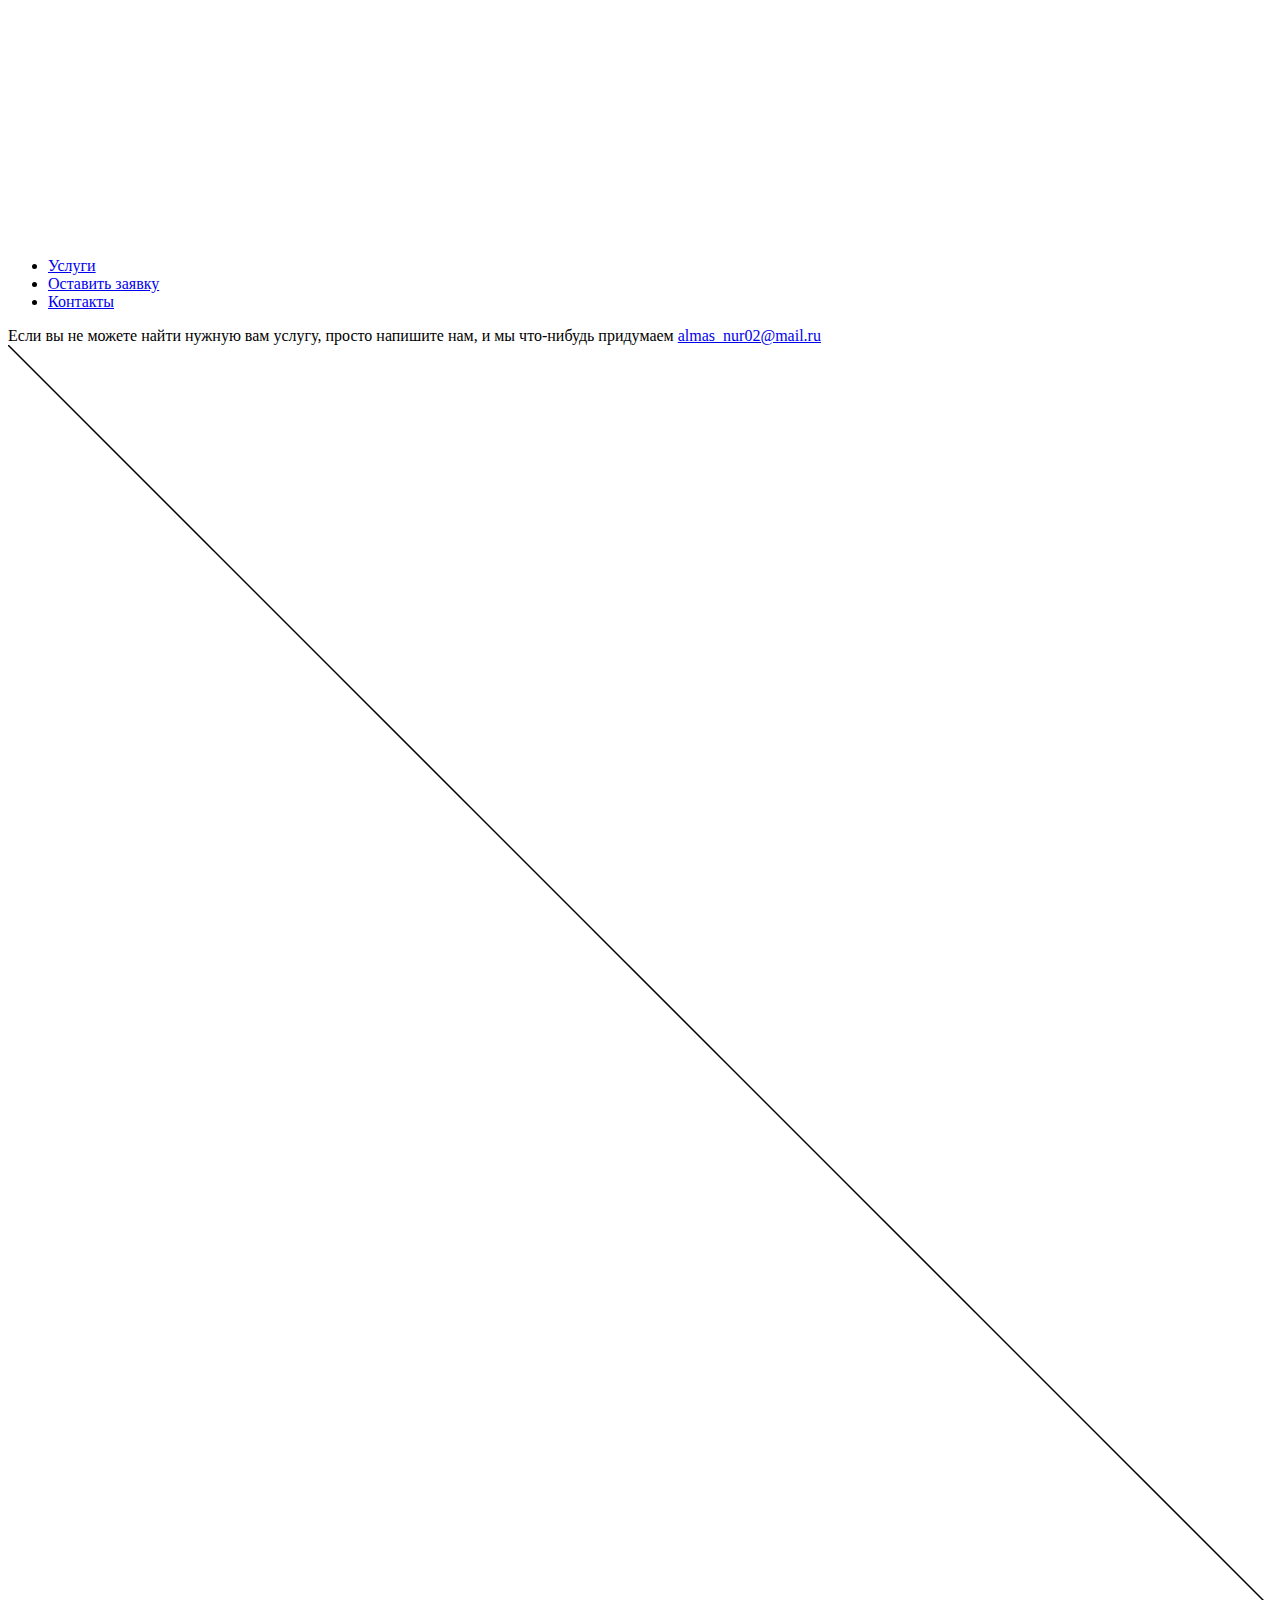
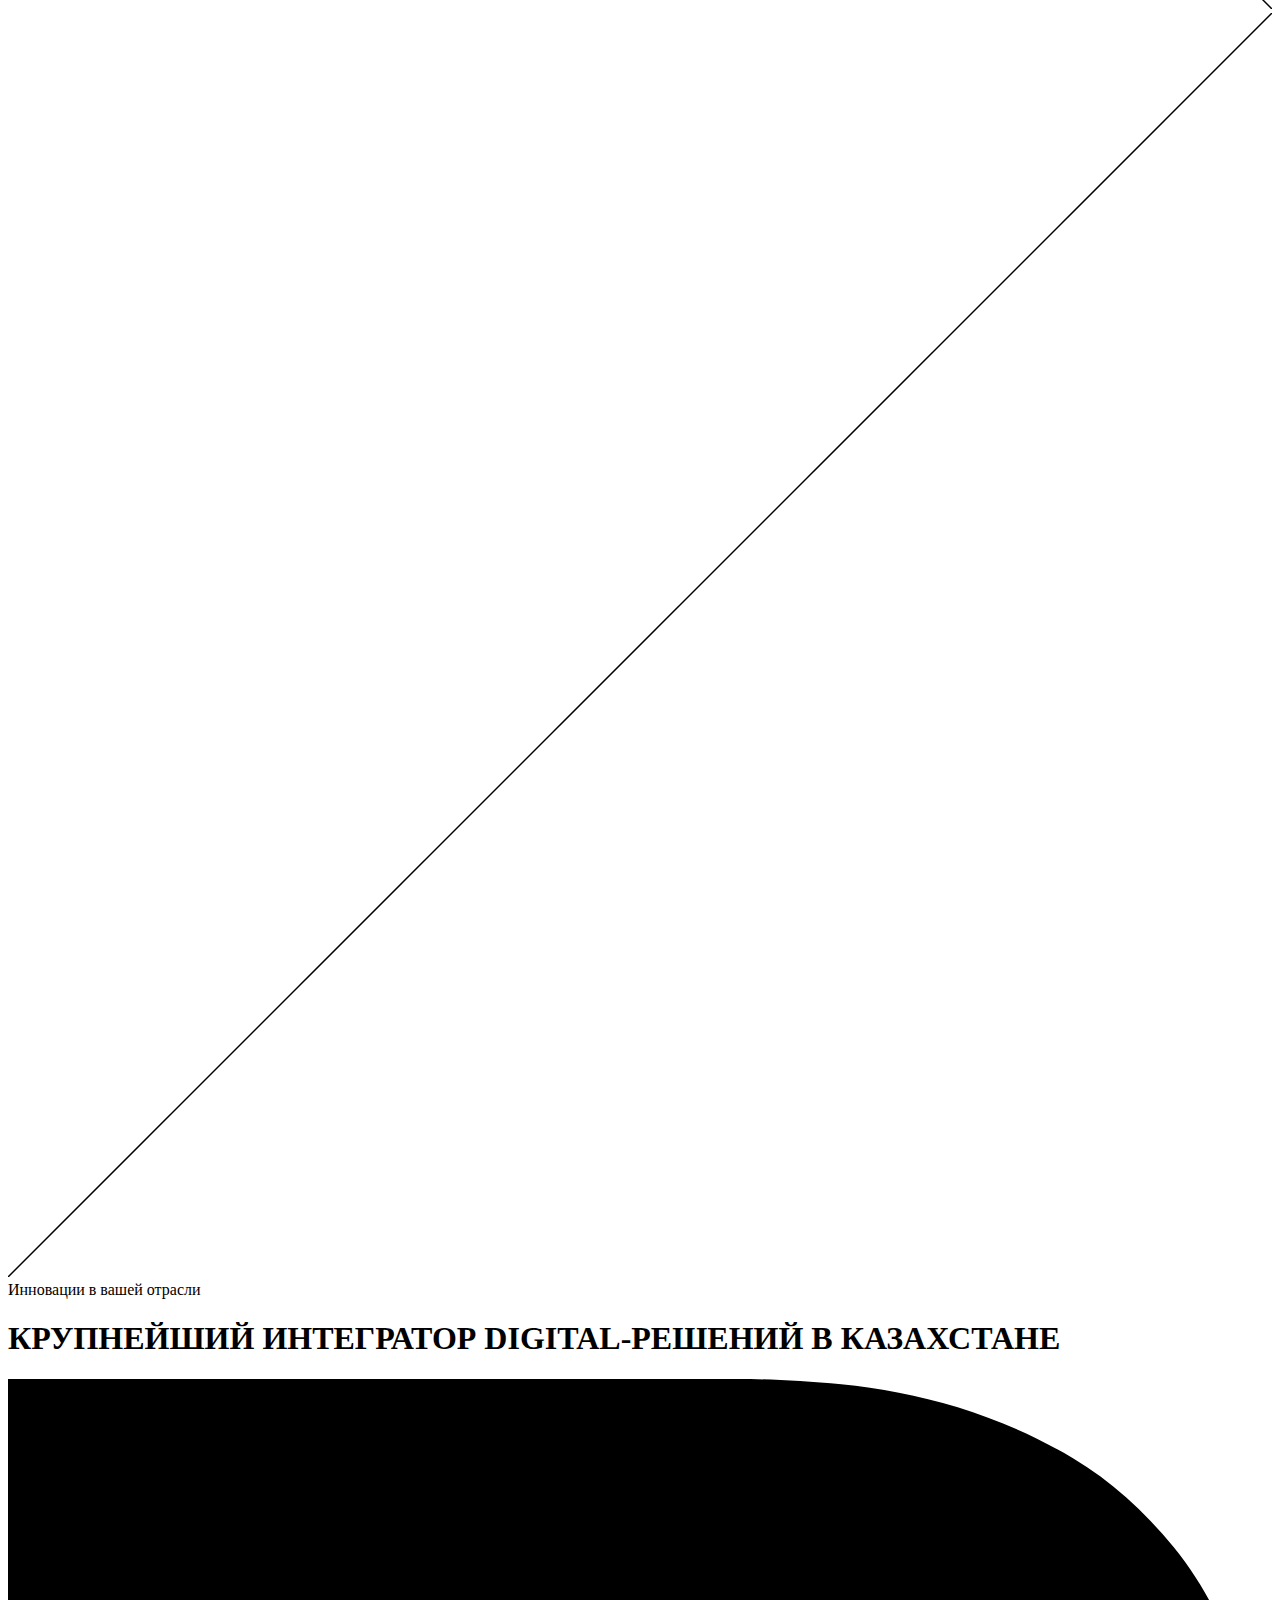
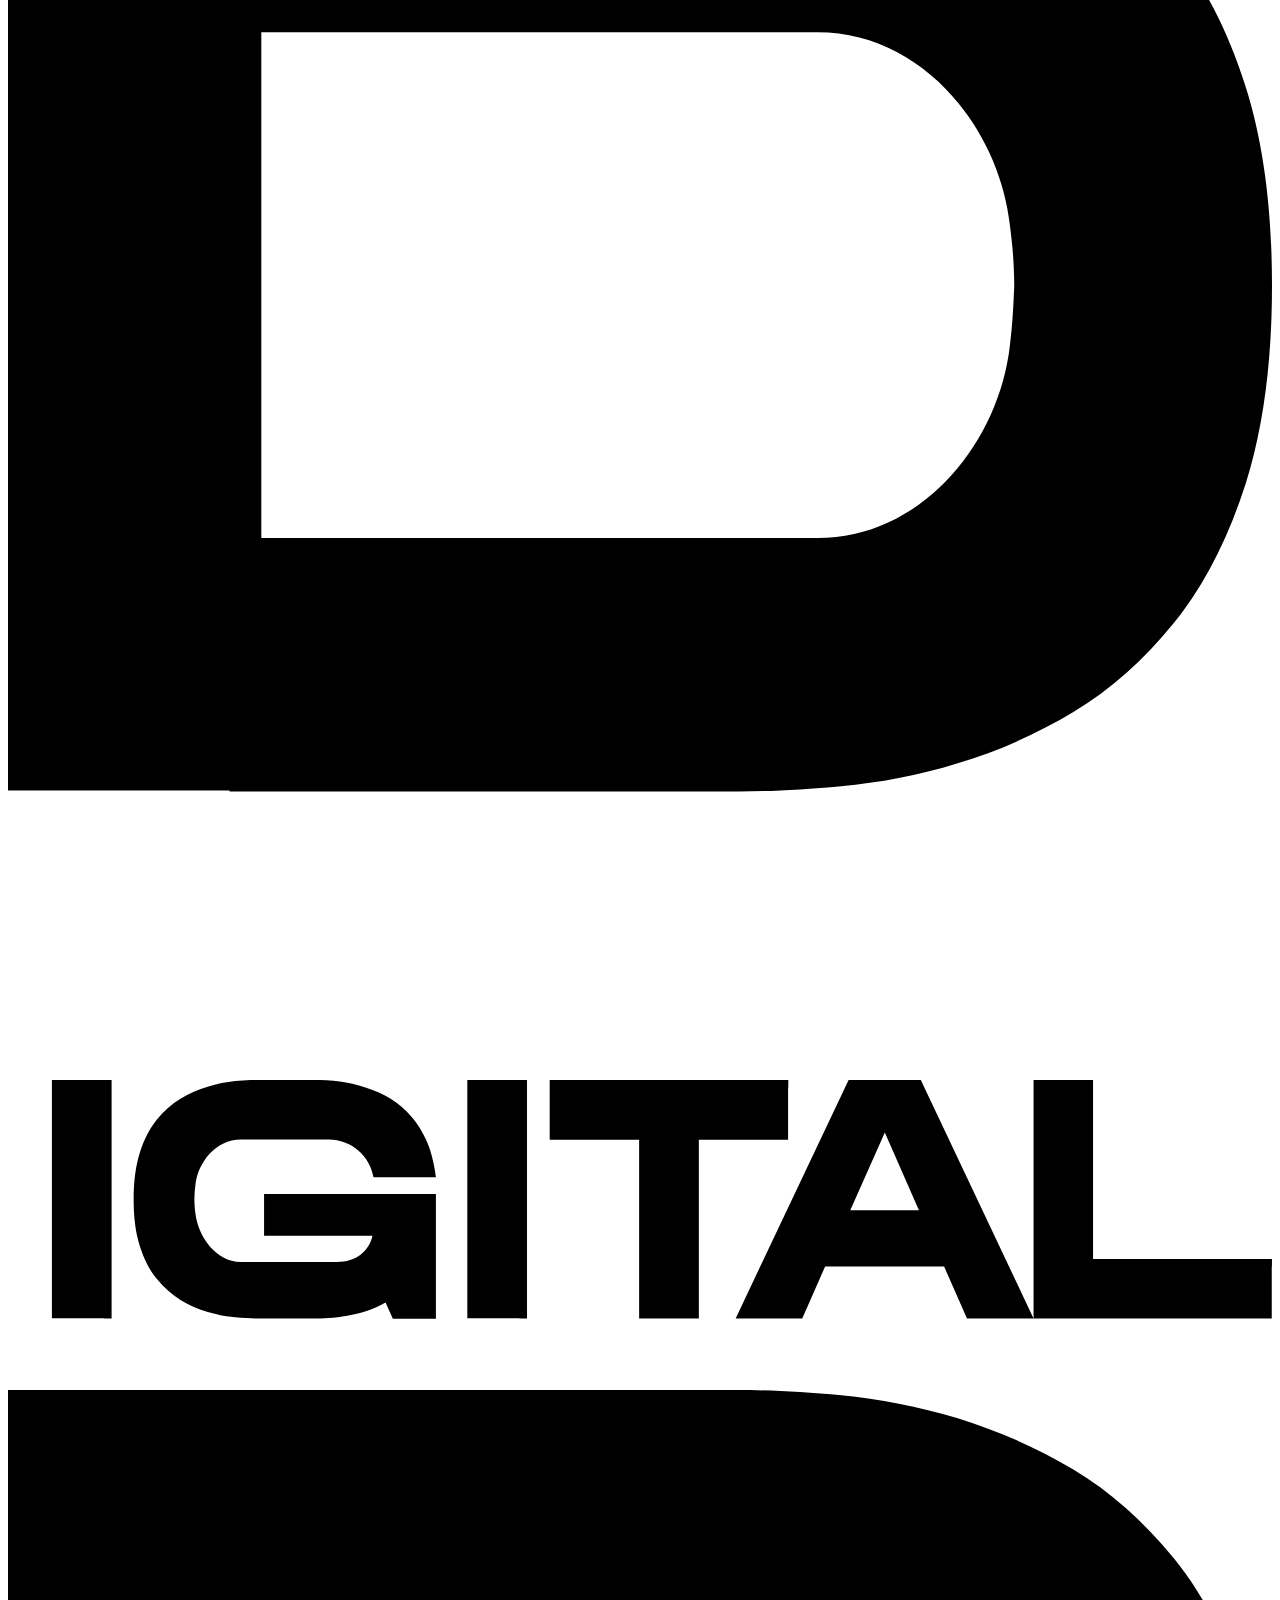
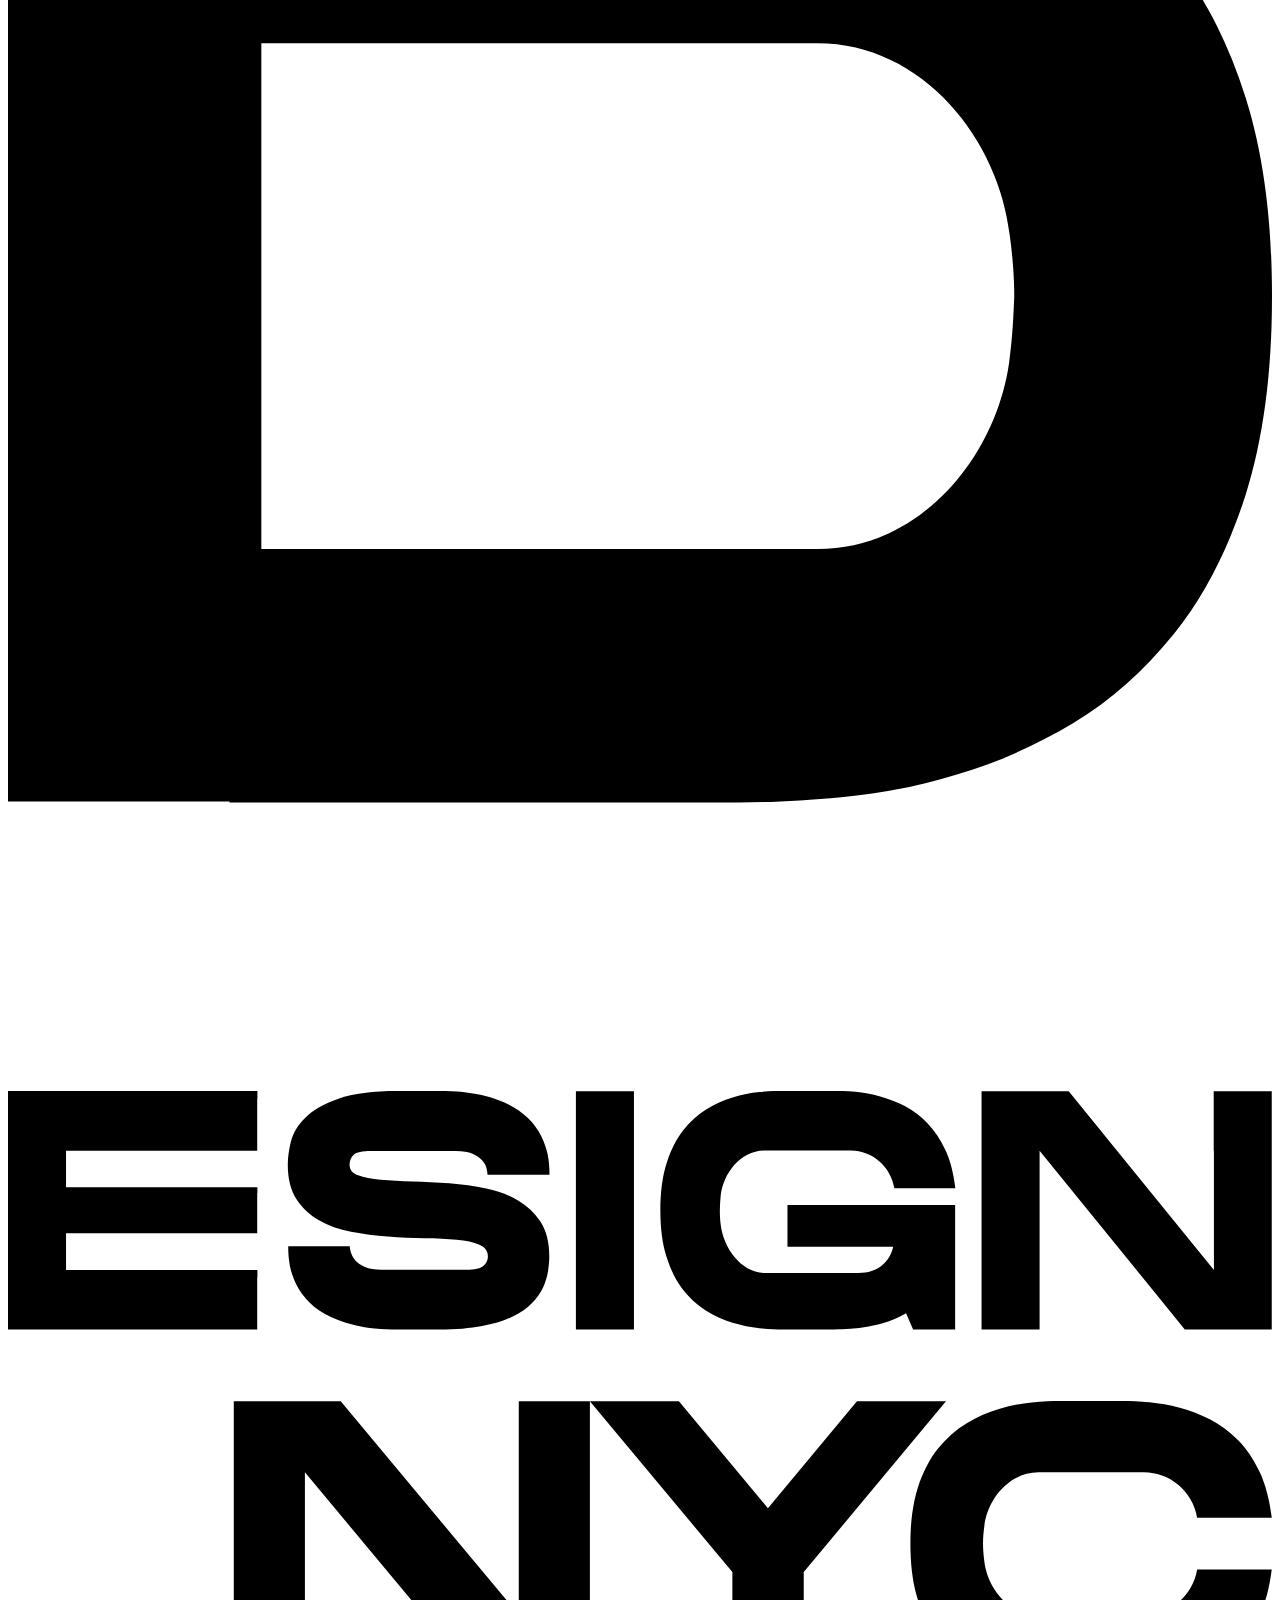
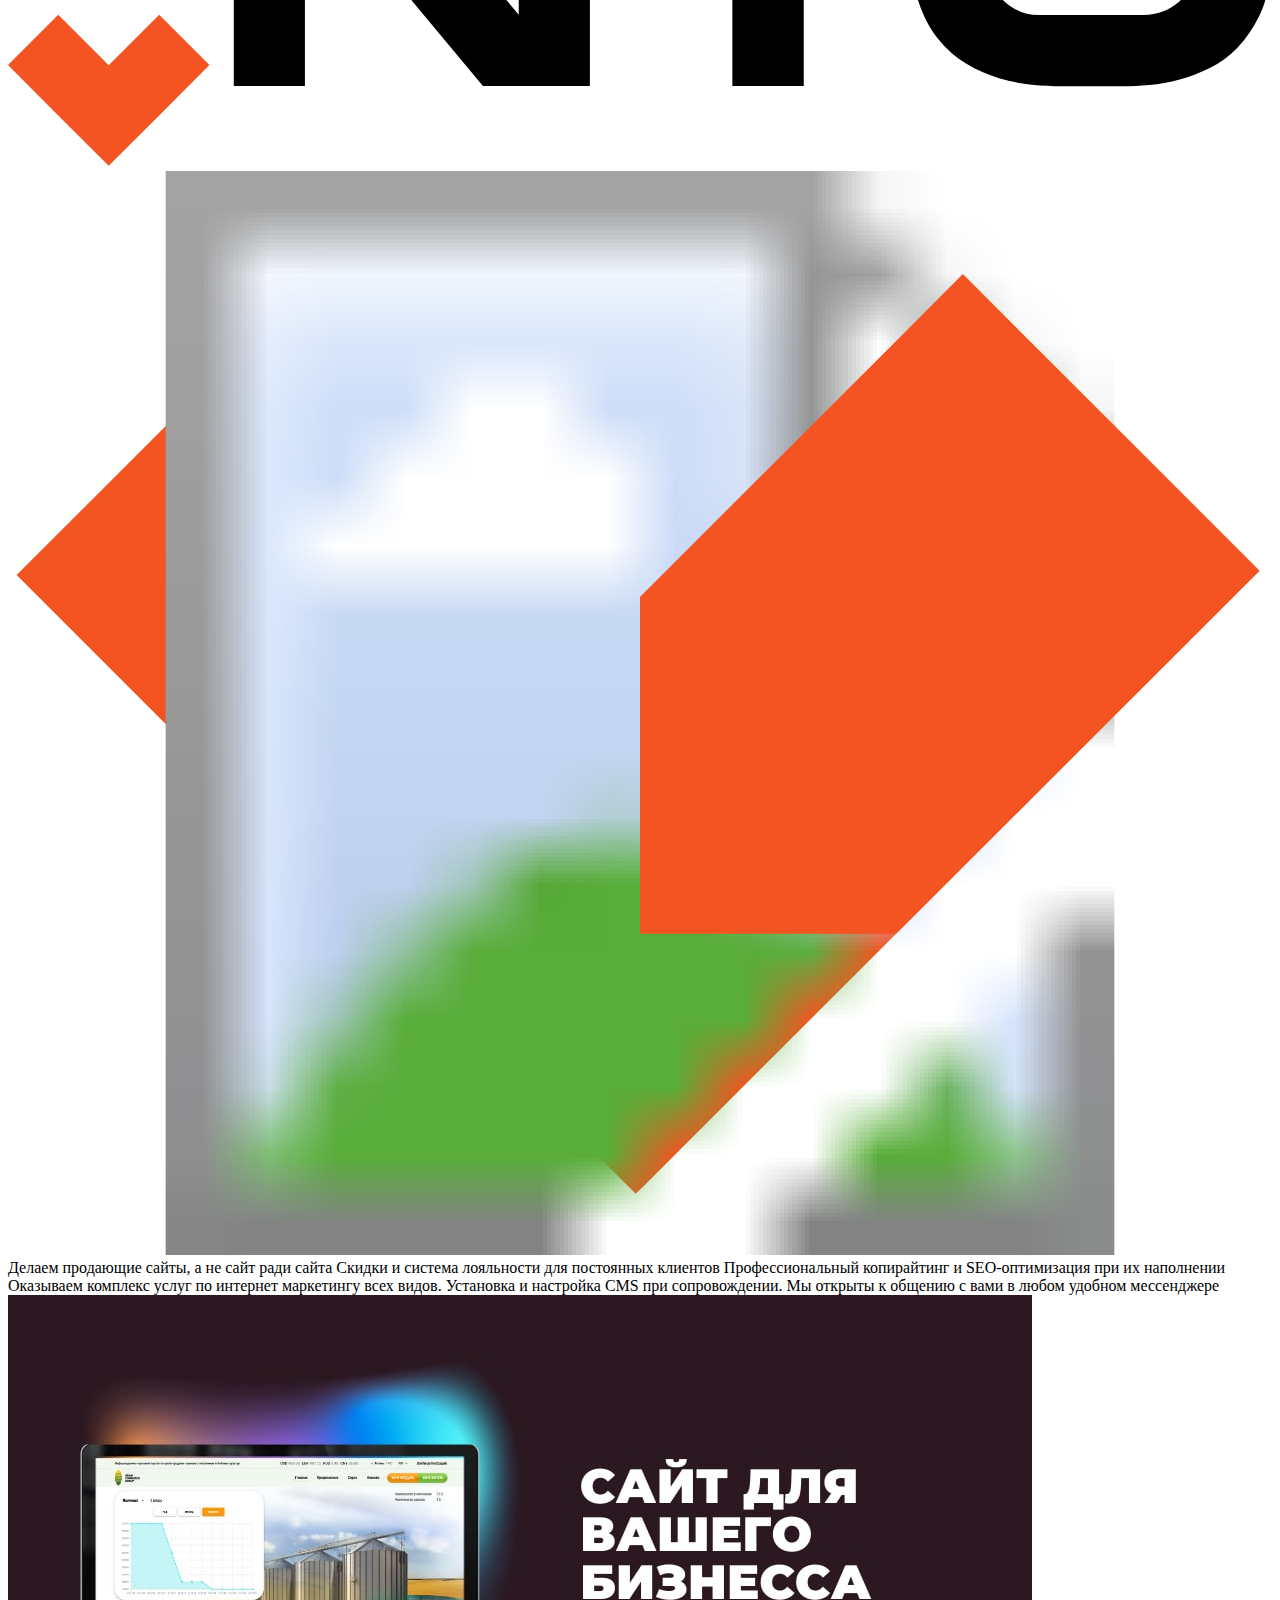
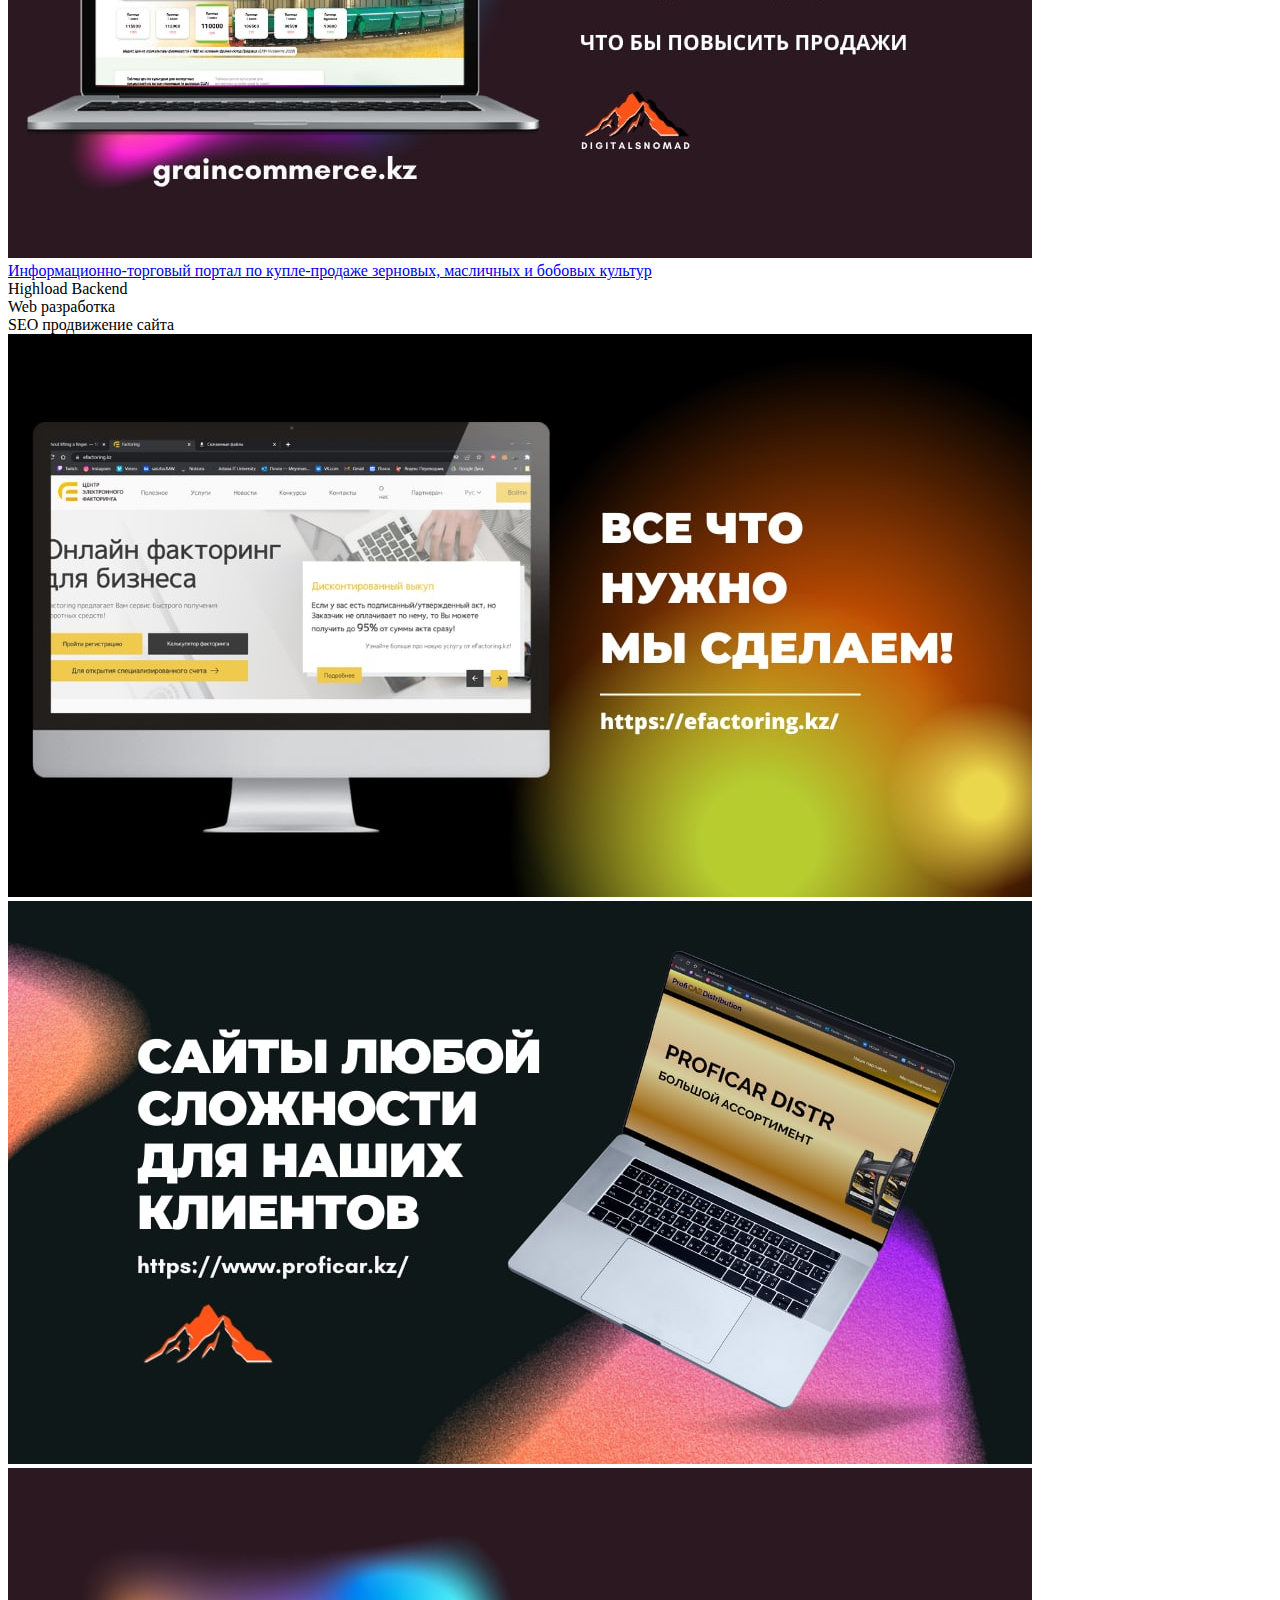
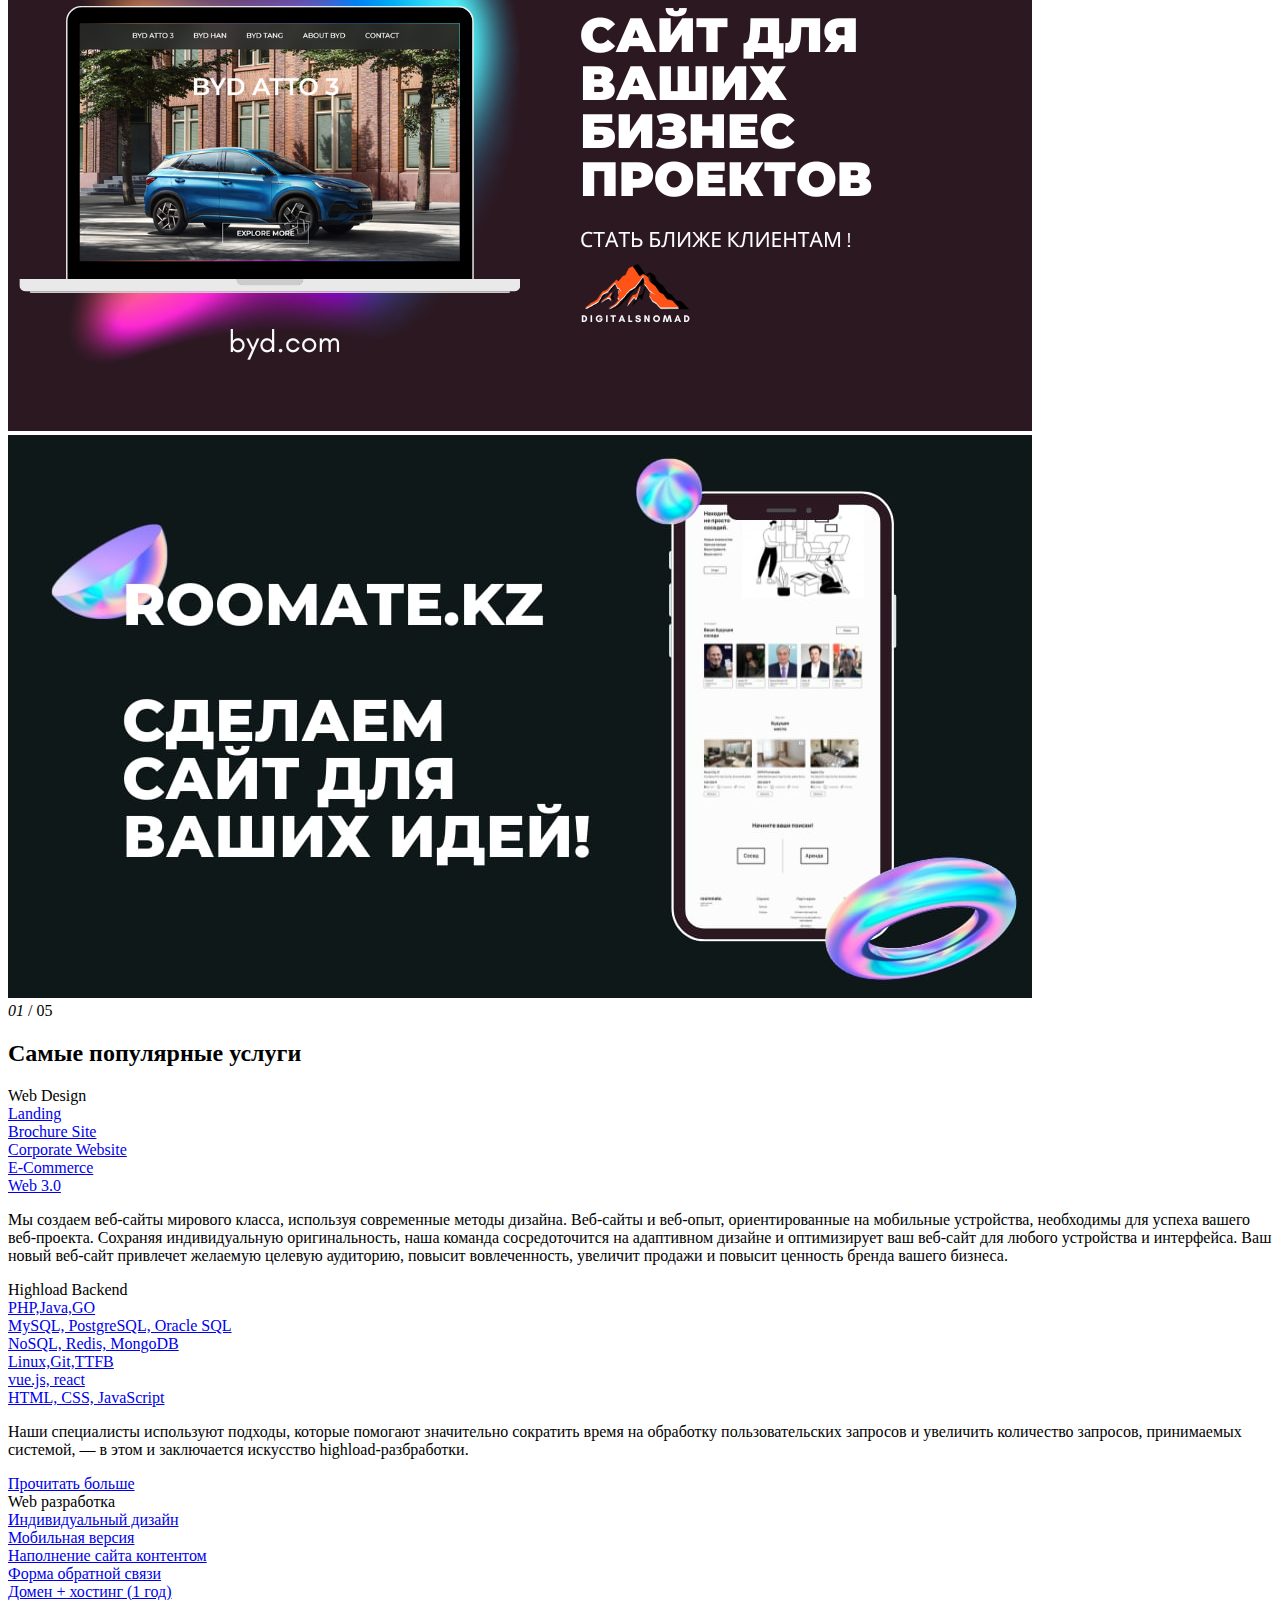
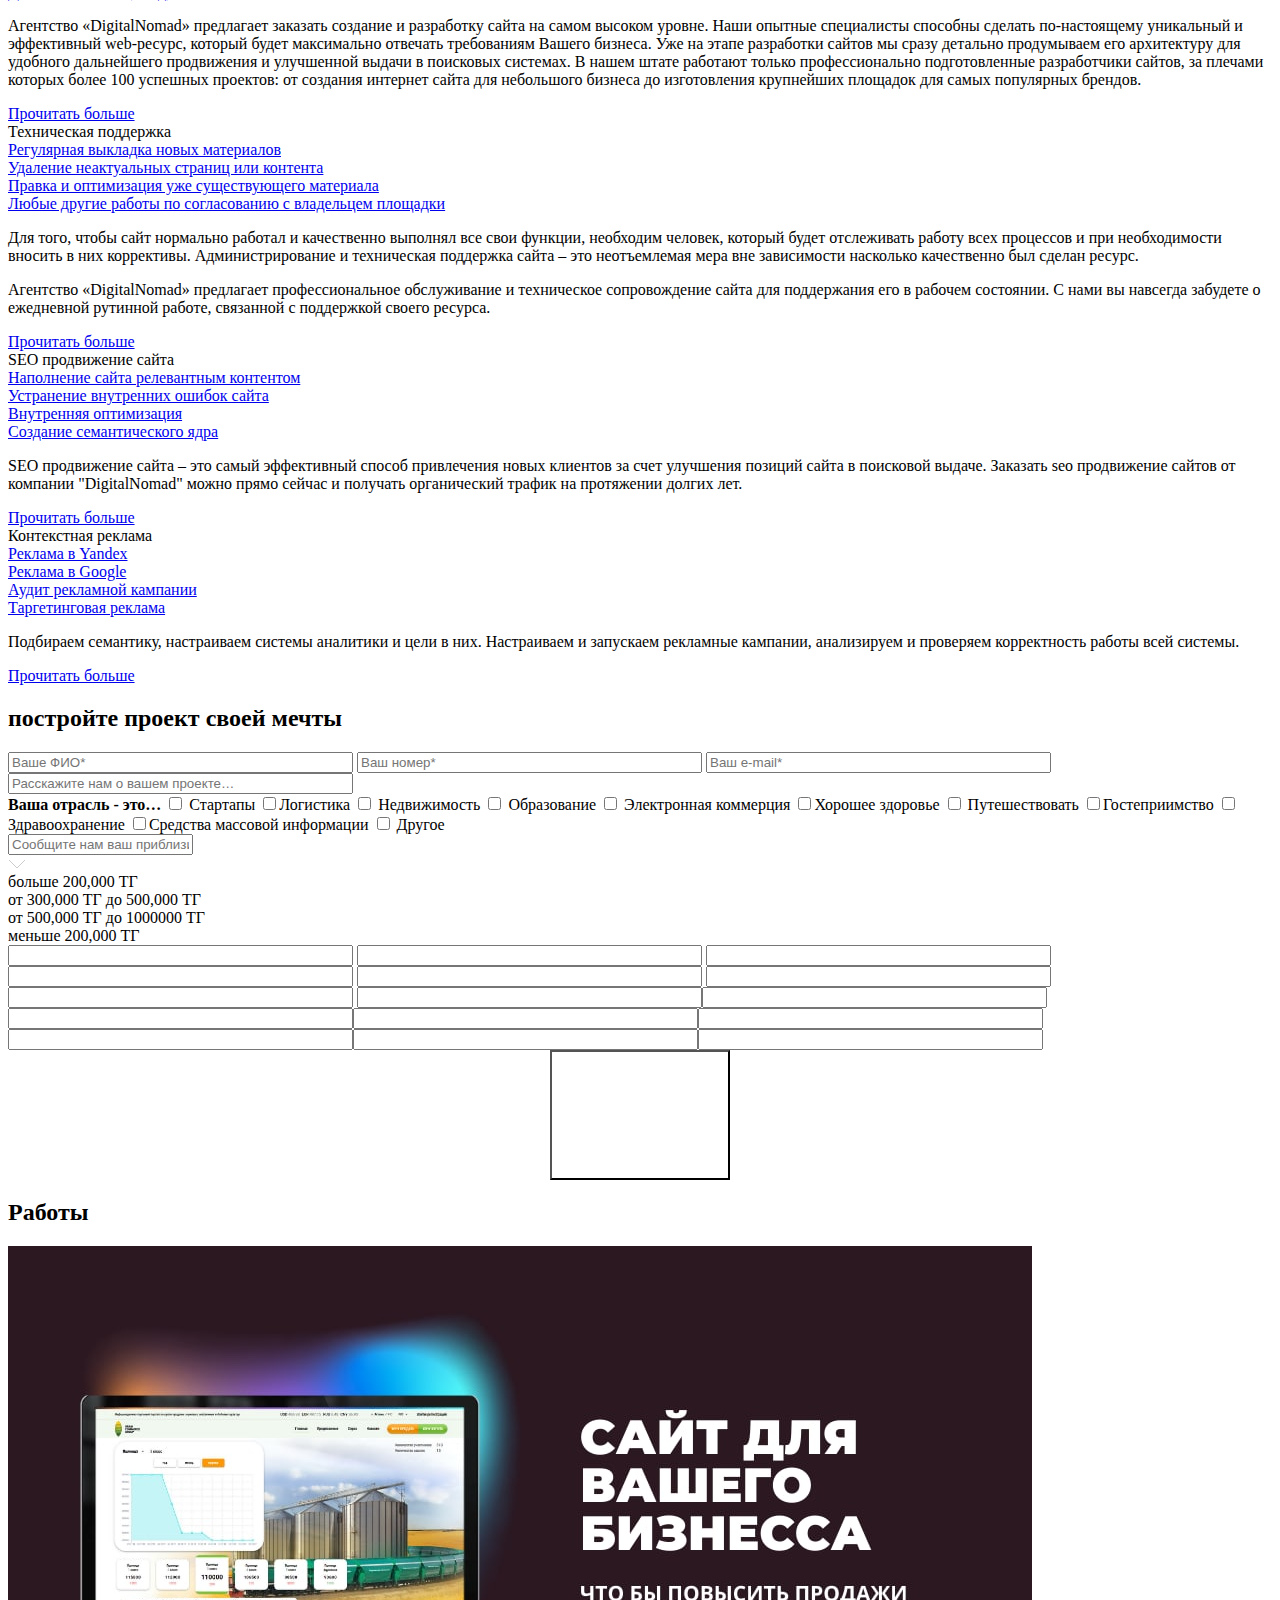
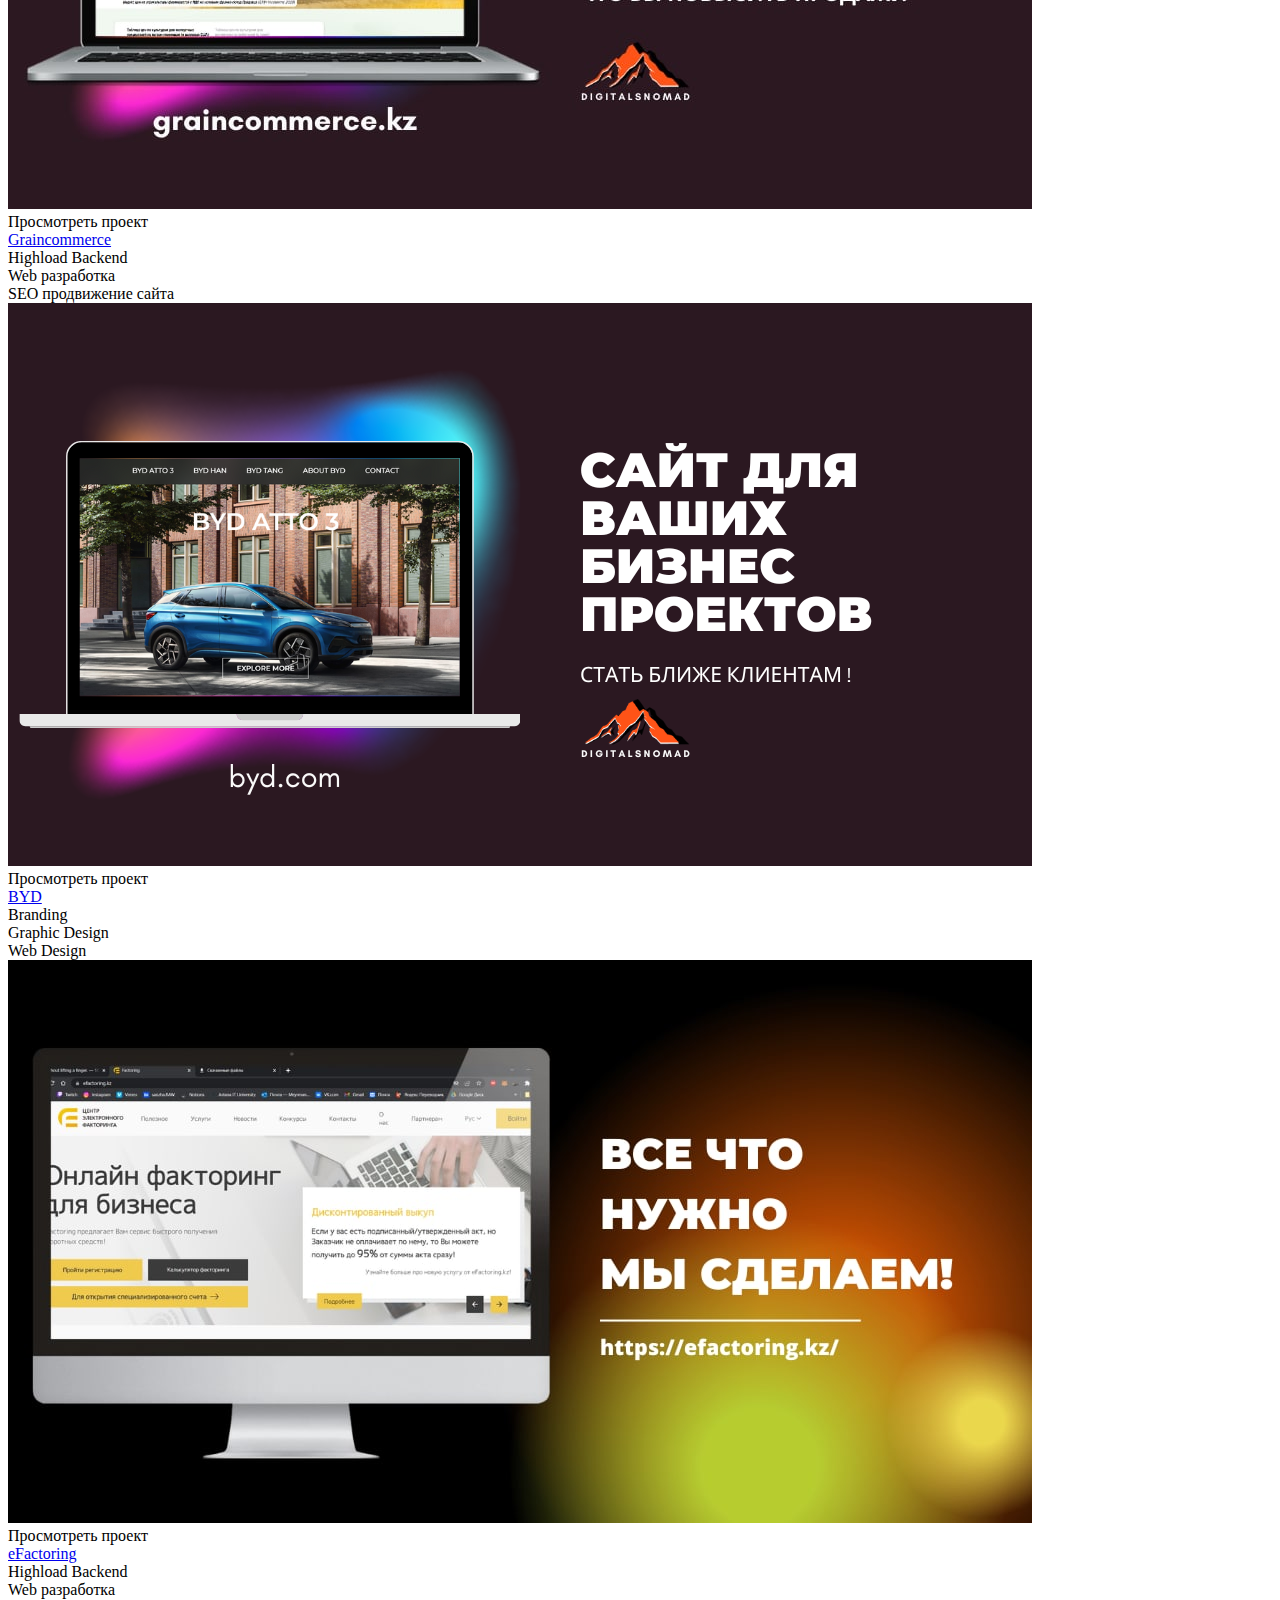
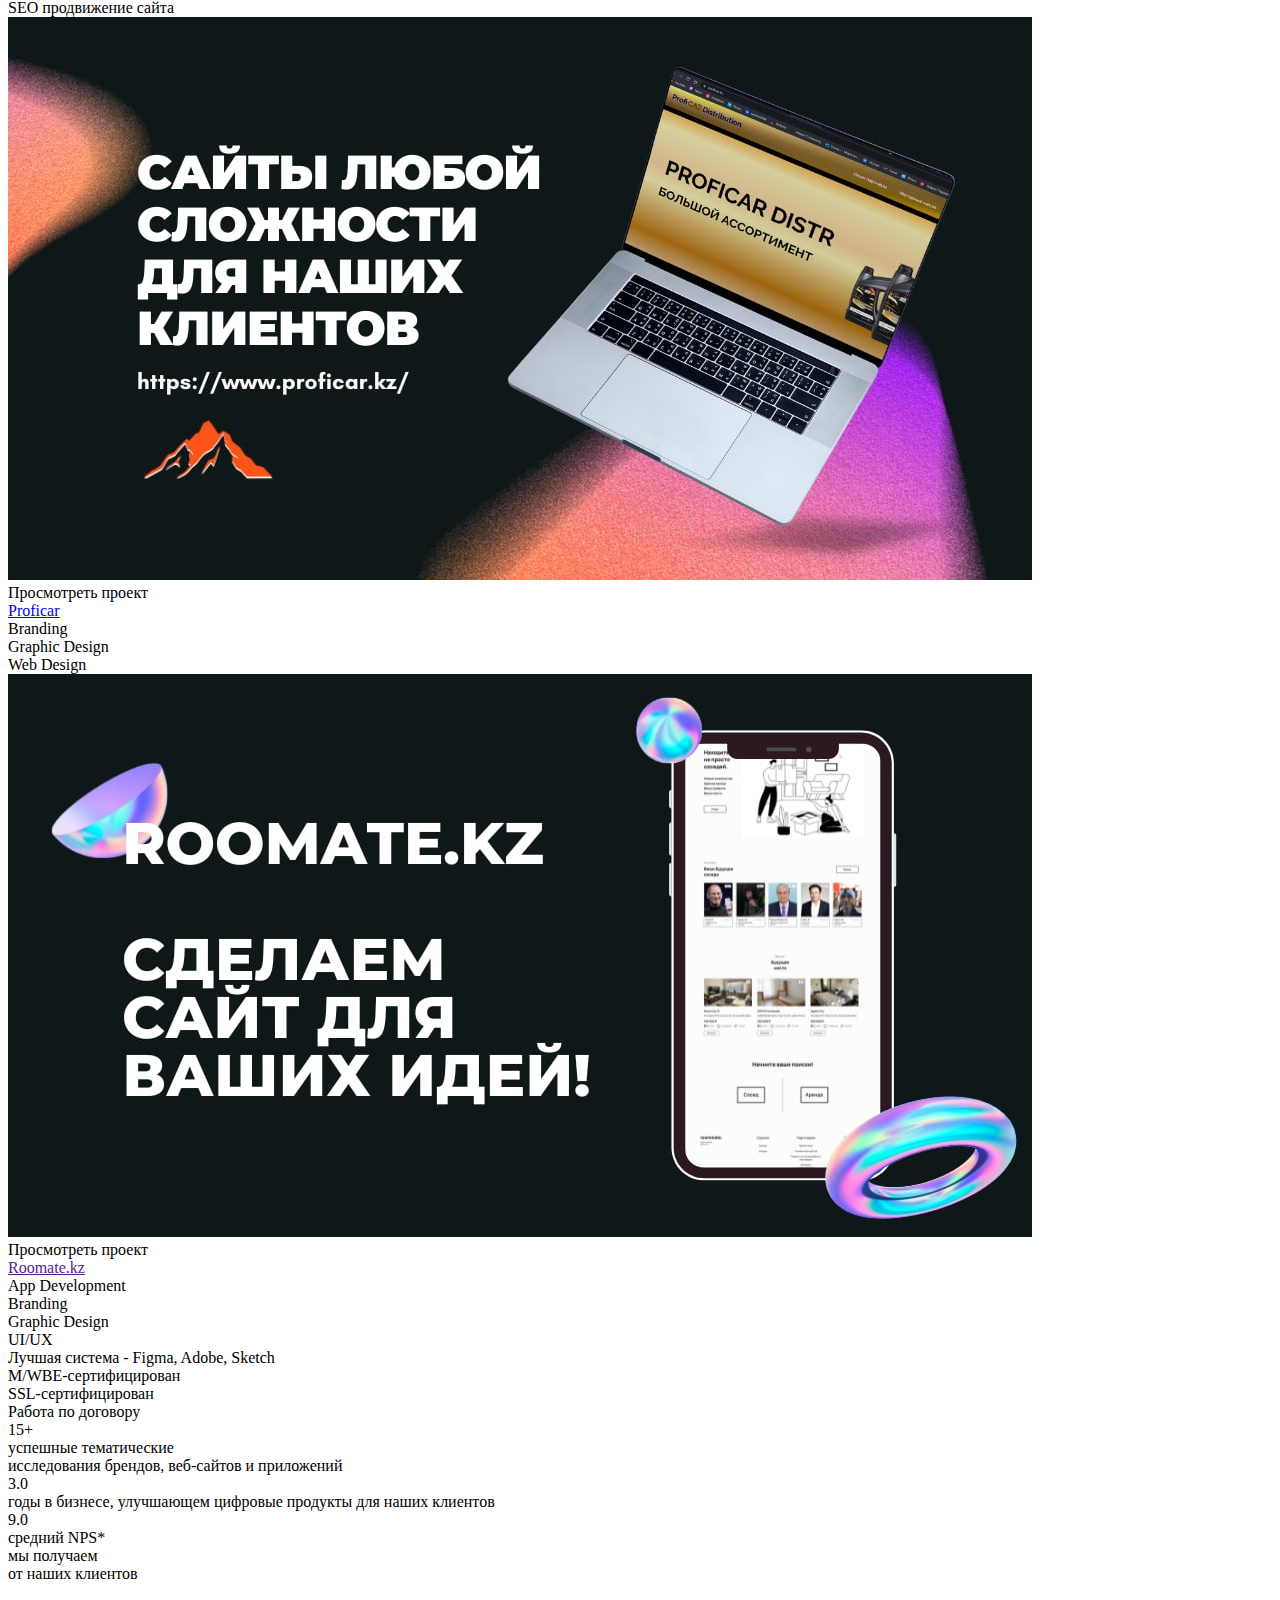
==== index.html @ 4a6132c4 "fix adaptive" ====
<!DOCTYPE html>
<html xmlns="http://www.w3.org/1999/xhtml" xml:lang="en" lang="en">
<head>
<!--  <meta name='robots' content='index, follow, max-image-preview:large, max-snippet:-1, max-video-preview:-1' />-->

  <!-- This site is optimized with the Yoast SEO plugin v19.9 - https://yoast.com/wordpress/plugins/seo/ -->
  <title>NOMAD | Digital агенство</title>
  <meta property="og:locale" content="en_RU" />
  <meta property="og:type" content="website" />
  <meta property="og:url" content="https://digitalsnomad.kz/" />
  <meta property="og:site_name" content="DIGITAL NOMAD®" />
  <meta property="og:image:width" content="2400" />
  <meta property="og:image:height" content="1260" />
  <meta property="og:image:type" content="image/jpeg" />
  <!-- / Yoast SEO plugin. -->


  <link rel='dns-prefetch' href='//s.w.org' />
  <meta http-equiv="Content-Type" content="text/html; charset=UTF-8" />
  <meta name="viewport" content="width=device-width,initial-scale=1.0" />
  <script src="https://dd.nyc/wp-content/themes/dd.nyc/static/js/jquery.min.js"></script>
<!--  <script src="slick.js"></script>-->
  <script src="https://dd.nyc/wp-content/themes/dd.nyc/static/js/slick.min.js"></script>
  <link href="https://dd.nyc/wp-content/themes/dd.nyc/static/css/main.css?v=20221115-1651" rel="stylesheet" type="text/css" />
  <link content="fav" rel="shortcut icon" />
  <link rel="icon" href="logo3.png"/>
  <style>
    .button-container-div {
      text-align: center;
    }
    button {
      display:flex;
      justify-content: center;
      align-items:center;
      width: 180px;
      height: 130px;
      background:url("https://dd.nyc/wp-content/themes/dd.nyc/images/heart.svg") no-repeat center center;
      color:#FFF;
      margin:0 auto;
      position:relative;
      z-index:5;
      animation: beat 2s infinite;
      cursor:pointer;
    }
  </style>
<!--  <script >-->
<!--    (function (d, u, h, s) {-->
<!--      h = d.getElementsByTagName('head')[0];-->
<!--      s = d.createElement('script');-->
<!--      s.async = 1;-->
<!--      s.src = u + new Date().getTime();-->
<!--      h.appendChild(s);-->
<!--    })(document, 'https://grow.clearbitjs.com/api/pixel.js?v=');-->
<!--  </script>-->
<!--  &lt;!&ndash; Google tag (gtag.js) &ndash;&gt;-->
<!--  <script async src="https://www.googletagmanager.com/gtag/js?id=G-K9VRBCFE61"></script>-->
<!--  <script>-->
<!--    window.dataLayer = window.dataLayer || [];-->
<!--    function gtag(){dataLayer.push(arguments);}-->
<!--    gtag('js', new Date());-->
<!--    gtag('config', 'G-K9VRBCFE61');-->
<!--  </script>-->
</head>
<body class="page-template page-template-page-about-php page page-id-6 document loading1 body_hide">

<svg xmlns="http://www.w3.org/2000/svg" width="0" height="0">
  <symbol id="i-chevron" viewBox="0 0 18 10">
    <path d="M1 1L9 9L17 1" stroke="currentColor" fill="none" />
  </symbol>
  <symbol id="i-heart2" viewBox="0 0 177 131">
    <path fill-rule="evenodd" clip-rule="evenodd" d="M88.374 46.1963L42.7566 0.578893L0.642578 42.6929L88.3777 130.428L130.492 88.314L130.488 88.3103L176.684 42.114L134.57 0L88.374 46.1963Z" fill="currentColor" />
  </symbol>
  <symbol id="i-heart" viewBox="0 0 428 317">
    <path fill-rule="evenodd" clip-rule="evenodd" d="M213.037 112.292L102.149 1.28808L0.0263672 103.517L212.776 316.488L214.104 315.159L215.873 313.451L427.115 102.009L325.211 0L213.037 112.292Z" fill="currentColor"/>
    <path d="M215.497 294.602L207.394 286.5L209.932 283.962C210.007 283.887 210.148 283.75 210.354 283.551C210.564 283.349 210.776 283.167 210.99 283.005C211.703 282.45 212.462 282.144 213.269 282.088C214.079 282.028 214.884 282.176 215.683 282.533C216.478 282.885 217.219 283.405 217.905 284.091C218.595 284.781 219.119 285.526 219.475 286.325C219.828 287.12 219.974 287.923 219.914 288.733C219.854 289.536 219.546 290.294 218.991 291.007C218.83 291.22 218.648 291.432 218.445 291.642C218.247 291.849 218.11 291.989 218.035 292.064L215.497 294.602ZM215.581 292.278L216.915 290.945C217.042 290.817 217.191 290.661 217.359 290.478C217.528 290.294 217.669 290.123 217.781 289.966C218.115 289.474 218.271 288.962 218.248 288.43C218.226 287.889 218.07 287.355 217.781 286.826C217.493 286.297 217.117 285.802 216.656 285.34C216.18 284.864 215.677 284.485 215.148 284.204C214.615 283.919 214.083 283.769 213.55 283.754C213.017 283.731 212.511 283.885 212.031 284.215C211.87 284.324 211.697 284.466 211.513 284.643C211.329 284.811 211.176 284.958 211.052 285.082L209.718 286.415L215.581 292.278ZM225.681 284.756C225.073 285.364 224.409 285.754 223.689 285.926C222.969 286.099 222.246 286.067 221.522 285.831C220.799 285.587 220.121 285.15 219.491 284.52C218.857 283.886 218.424 283.205 218.191 282.477C217.955 281.746 217.927 281.024 218.107 280.311C218.283 279.594 218.67 278.938 219.266 278.341C219.874 277.734 220.538 277.344 221.258 277.171C221.978 276.999 222.7 277.03 223.424 277.267C224.148 277.503 224.824 277.934 225.45 278.561C226.084 279.195 226.519 279.878 226.755 280.609C226.992 281.333 227.024 282.055 226.851 282.775C226.675 283.492 226.285 284.152 225.681 284.756ZM224.572 283.648C225.154 283.066 225.392 282.438 225.287 281.763C225.182 281.08 224.82 280.429 224.201 279.81C223.567 279.176 222.914 278.816 222.243 278.73C221.571 278.636 220.949 278.876 220.375 279.45C219.981 279.844 219.746 280.258 219.671 280.693C219.592 281.125 219.649 281.56 219.84 281.999C220.028 282.434 220.328 282.858 220.74 283.271C221.378 283.908 222.035 284.272 222.71 284.362C223.385 284.452 224.006 284.214 224.572 283.648ZM233.602 276.497L230.614 273.509C230.378 273.273 230.115 273.052 229.826 272.845C229.537 272.632 229.23 272.474 228.903 272.373C228.581 272.268 228.253 272.251 227.919 272.322C227.589 272.39 227.262 272.585 226.94 272.907C226.73 273.117 226.566 273.352 226.45 273.611C226.33 273.866 226.276 274.141 226.287 274.438C226.302 274.73 226.394 275.044 226.563 275.378C226.735 275.708 227.002 276.053 227.362 276.413L226.355 276.869C225.803 276.317 225.42 275.728 225.207 275.102C224.989 274.472 224.955 273.845 225.105 273.222C225.255 272.6 225.604 272.015 226.152 271.467C226.572 271.047 226.992 270.762 227.412 270.612C227.832 270.462 228.241 270.409 228.639 270.454C229.037 270.492 229.412 270.593 229.764 270.758C230.117 270.923 230.434 271.112 230.715 271.326C230.997 271.54 231.231 271.741 231.419 271.928L234.795 275.304L233.602 276.497ZM229.331 280.768L223.254 274.691L224.306 273.639L226.062 275.394L226.203 275.254L230.524 279.575L229.331 280.768ZM230.127 269.169L229.677 268.572C229.849 268.422 229.945 268.267 229.964 268.105C229.982 267.944 229.943 267.785 229.845 267.627C229.748 267.47 229.609 267.32 229.429 267.177L228.782 267.824L227.426 266.468L228.669 265.225L230.138 266.693C230.581 267.136 230.808 267.577 230.819 268.015C230.834 268.451 230.603 268.835 230.127 269.169ZM241.467 268.632C241.159 269.09 240.816 269.497 240.437 269.853C240.058 270.21 239.659 270.467 239.238 270.624C238.818 270.782 238.394 270.793 237.967 270.658C237.584 270.538 237.258 270.354 236.988 270.107C236.718 269.852 236.418 269.559 236.087 269.229L230.714 263.855L231.895 262.674L237.213 267.991C237.457 268.235 237.67 268.445 237.854 268.621C238.042 268.794 238.233 268.906 238.428 268.959C238.796 269.056 239.143 268.976 239.469 268.717C239.795 268.451 240.129 268.09 240.471 267.637L241.467 268.632ZM232.182 267.653L231.237 266.708L235.39 262.556L236.335 263.501L232.182 267.653ZM247.235 263.202C246.653 263.783 246.025 264.13 245.35 264.243C244.671 264.352 243.988 264.266 243.302 263.984C242.615 263.703 241.968 263.258 241.36 262.651C240.753 262.043 240.306 261.398 240.021 260.715C239.74 260.029 239.655 259.351 239.768 258.684C239.88 258.009 240.224 257.384 240.798 256.81C241.368 256.24 242 255.889 242.694 255.758C243.388 255.619 244.089 255.679 244.798 255.938C245.503 256.193 246.162 256.626 246.773 257.238C247.381 257.845 247.816 258.506 248.079 259.218C248.341 259.924 248.407 260.623 248.276 261.317C248.148 262.007 247.801 262.636 247.235 263.202ZM246.908 268.593L238.13 259.815L239.177 258.768L243.549 263.14L243.684 263.005L248.09 267.411L246.908 268.593ZM246.008 262.302C246.383 261.927 246.597 261.522 246.649 261.086C246.706 260.647 246.633 260.207 246.43 259.764C246.227 259.314 245.925 258.888 245.524 258.487C245.126 258.089 244.704 257.791 244.258 257.592C243.815 257.39 243.373 257.318 242.93 257.378C242.487 257.438 242.071 257.663 241.681 258.054C241.313 258.421 241.1 258.815 241.04 259.235C240.983 259.652 241.058 260.079 241.265 260.518C241.475 260.953 241.79 261.381 242.21 261.801C242.63 262.221 243.058 262.536 243.493 262.746C243.928 262.956 244.359 263.031 244.787 262.971C245.215 262.911 245.622 262.688 246.008 262.302ZM250.666 259.433L244.589 253.356L245.635 252.31L247.11 253.784L246.772 253.739C246.652 253.469 246.571 253.193 246.53 252.912C246.485 252.627 246.489 252.353 246.541 252.09C246.583 251.824 246.667 251.567 246.795 251.319C246.922 251.064 247.08 250.832 247.267 250.622C247.451 250.408 247.652 250.226 247.869 250.076L248.972 251.179C248.721 251.325 248.485 251.531 248.263 251.798C248.046 252.06 247.901 252.358 247.83 252.692C247.762 253.007 247.761 253.309 247.824 253.598C247.892 253.883 248.01 254.159 248.179 254.425C248.344 254.688 248.546 254.939 248.787 255.179L251.853 258.246L250.666 259.433ZM257.378 253.059C256.774 253.663 256.112 254.062 255.392 254.257C254.672 254.445 253.948 254.43 253.22 254.212C252.492 253.987 251.815 253.561 251.189 252.935C250.525 252.271 250.073 251.571 249.833 250.836C249.596 250.097 249.568 249.371 249.748 248.658C249.928 247.946 250.315 247.293 250.907 246.7C251.526 246.081 252.198 245.699 252.922 245.552C253.642 245.402 254.373 245.485 255.116 245.8C255.863 246.111 256.577 246.653 257.26 247.426L256.084 248.602L255.656 248.175C254.944 247.477 254.287 247.09 253.687 247.015C253.09 246.937 252.526 247.164 251.993 247.696C251.404 248.285 251.147 248.914 251.222 249.581C251.297 250.249 251.686 250.934 252.387 251.635C253.055 252.303 253.721 252.672 254.385 252.743C255.045 252.811 255.654 252.565 256.213 252.006C256.581 251.639 256.815 251.239 256.917 250.808C257.018 250.369 256.988 249.919 256.827 249.457L258.346 248.67C258.654 249.45 258.717 250.23 258.537 251.01C258.353 251.787 257.967 252.47 257.378 253.059ZM252.336 252.35L251.419 251.432L255.758 247.094L256.675 248.011L252.336 252.35ZM263.322 247.103C262.583 247.842 261.818 248.281 261.026 248.42C260.235 248.559 259.49 248.384 258.792 247.897L259.811 246.507C260.201 246.747 260.623 246.824 261.077 246.738C261.531 246.644 261.96 246.394 262.365 245.989C262.733 245.622 262.945 245.26 263.001 244.903C263.061 244.543 262.96 244.232 262.697 243.969C262.544 243.815 262.382 243.729 262.214 243.71C262.045 243.684 261.801 243.744 261.482 243.89C261.163 244.037 260.702 244.284 260.098 244.633C259.441 245.02 258.882 245.29 258.421 245.443C257.96 245.59 257.56 245.625 257.223 245.55C256.885 245.468 256.568 245.278 256.272 244.982C255.904 244.614 255.681 244.196 255.602 243.727C255.523 243.258 255.585 242.773 255.788 242.27C255.994 241.764 256.335 241.272 256.812 240.796C257.277 240.331 257.765 239.989 258.275 239.772C258.785 239.554 259.288 239.468 259.783 239.513C260.274 239.554 260.722 239.732 261.128 240.047L260.143 241.471C259.809 241.22 259.441 241.126 259.04 241.19C258.639 241.253 258.245 241.463 257.858 241.82C257.487 242.161 257.258 242.51 257.172 242.866C257.082 243.219 257.153 243.512 257.386 243.744C257.521 243.879 257.676 243.952 257.853 243.964C258.033 243.971 258.288 243.896 258.618 243.739C258.948 243.581 259.411 243.324 260.008 242.968C260.649 242.589 261.201 242.33 261.662 242.191C262.12 242.049 262.523 242.024 262.872 242.118C263.221 242.204 263.551 242.403 263.862 242.714C264.462 243.315 264.714 244.005 264.616 244.785C264.522 245.562 264.091 246.334 263.322 247.103ZM268.962 241.464C268.223 242.203 267.457 242.642 266.666 242.781C265.874 242.919 265.13 242.745 264.432 242.257L265.45 240.867C265.841 241.107 266.263 241.184 266.717 241.098C267.17 241.004 267.6 240.755 268.005 240.35C268.373 239.982 268.585 239.62 268.641 239.264C268.701 238.904 268.6 238.592 268.337 238.33C268.183 238.176 268.022 238.09 267.853 238.071C267.684 238.045 267.44 238.105 267.122 238.251C266.803 238.397 266.341 238.645 265.737 238.994C265.081 239.38 264.522 239.65 264.061 239.804C263.599 239.95 263.2 239.986 262.862 239.911C262.525 239.828 262.208 239.639 261.911 239.343C261.544 238.975 261.32 238.557 261.242 238.088C261.163 237.619 261.225 237.133 261.427 236.63C261.634 236.124 261.975 235.633 262.451 235.156C262.917 234.691 263.404 234.35 263.914 234.132C264.425 233.915 264.927 233.828 265.422 233.873C265.914 233.915 266.362 234.093 266.767 234.408L265.782 235.831C265.449 235.58 265.081 235.486 264.68 235.55C264.278 235.614 263.884 235.824 263.498 236.18C263.127 236.522 262.898 236.87 262.812 237.227C262.721 237.579 262.793 237.872 263.025 238.105C263.16 238.24 263.316 238.313 263.492 238.324C263.672 238.332 263.927 238.257 264.258 238.099C264.588 237.941 265.051 237.684 265.647 237.328C266.289 236.949 266.84 236.69 267.302 236.552C267.759 236.409 268.163 236.385 268.511 236.478C268.86 236.565 269.19 236.764 269.502 237.075C270.102 237.675 270.353 238.365 270.256 239.146C270.162 239.922 269.731 240.695 268.962 241.464ZM277.451 232.649C277.143 233.106 276.8 233.513 276.421 233.87C276.042 234.226 275.642 234.483 275.222 234.64C274.802 234.798 274.378 234.809 273.951 234.674C273.568 234.554 273.242 234.37 272.972 234.123C272.702 233.868 272.401 233.575 272.071 233.245L266.698 227.871L267.879 226.69L273.197 232.007C273.44 232.251 273.654 232.461 273.838 232.637C274.026 232.81 274.217 232.922 274.412 232.975C274.78 233.072 275.127 232.992 275.453 232.733C275.779 232.467 276.113 232.107 276.455 231.653L277.451 232.649ZM268.166 231.669L267.221 230.724L271.374 226.572L272.319 227.517L268.166 231.669ZM282.603 227.496L279.615 224.508C279.379 224.272 279.116 224.051 278.827 223.844C278.539 223.63 278.231 223.473 277.905 223.372C277.582 223.267 277.254 223.25 276.92 223.321C276.59 223.388 276.263 223.584 275.941 223.906C275.731 224.116 275.568 224.351 275.451 224.61C275.331 224.865 275.277 225.14 275.288 225.437C275.303 225.729 275.395 226.042 275.564 226.376C275.736 226.706 276.003 227.052 276.363 227.412L275.356 227.867C274.804 227.316 274.422 226.727 274.208 226.101C273.99 225.47 273.956 224.844 274.107 224.221C274.257 223.599 274.605 223.013 275.153 222.466C275.573 222.046 275.993 221.76 276.414 221.61C276.834 221.46 277.243 221.408 277.64 221.453C278.038 221.49 278.413 221.592 278.766 221.757C279.118 221.922 279.435 222.111 279.716 222.325C279.998 222.539 280.232 222.74 280.42 222.927L283.796 226.303L282.603 227.496ZM278.332 231.767L270.23 223.664L271.282 222.612L275.654 226.984L275.795 226.843L279.525 230.574L278.332 231.767ZM277.907 218.046L276.765 216.904L277.941 215.728L279.083 216.87L277.907 218.046ZM284.98 225.119L278.903 219.042L280.079 217.866L286.156 223.943L284.98 225.119ZM289.939 220.486C289.2 221.225 288.435 221.664 287.643 221.803C286.852 221.942 286.107 221.767 285.409 221.28L286.428 219.89C286.818 220.13 287.24 220.207 287.694 220.121C288.148 220.027 288.577 219.777 288.983 219.372C289.35 219.005 289.562 218.643 289.618 218.286C289.678 217.926 289.577 217.615 289.314 217.352C289.161 217.198 288.999 217.112 288.831 217.093C288.662 217.067 288.418 217.127 288.099 217.273C287.78 217.42 287.319 217.667 286.715 218.016C286.058 218.403 285.5 218.673 285.038 218.826C284.577 218.973 284.177 219.008 283.84 218.933C283.502 218.851 283.185 218.661 282.889 218.365C282.521 217.997 282.298 217.579 282.219 217.11C282.14 216.641 282.202 216.156 282.405 215.653C282.611 215.147 282.952 214.655 283.429 214.179C283.894 213.714 284.382 213.372 284.892 213.155C285.402 212.937 285.905 212.851 286.4 212.896C286.891 212.937 287.339 213.115 287.745 213.43L286.76 214.854C286.426 214.603 286.058 214.509 285.657 214.573C285.256 214.636 284.862 214.846 284.475 215.203C284.104 215.544 283.875 215.893 283.789 216.249C283.699 216.602 283.77 216.895 284.003 217.127C284.138 217.262 284.293 217.335 284.47 217.347C284.65 217.354 284.905 217.279 285.235 217.122C285.565 216.964 286.028 216.707 286.625 216.351C287.266 215.972 287.818 215.713 288.279 215.574C288.737 215.432 289.14 215.407 289.489 215.501C289.838 215.587 290.168 215.786 290.479 216.097C291.079 216.698 291.331 217.388 291.233 218.168C291.139 218.945 290.708 219.717 289.939 220.486ZM299.216 210.883L296.228 207.896C295.992 207.659 295.729 207.438 295.44 207.232C295.151 207.018 294.844 206.86 294.517 206.759C294.195 206.654 293.867 206.637 293.533 206.708C293.203 206.776 292.876 206.971 292.554 207.293C292.344 207.504 292.18 207.738 292.064 207.997C291.944 208.252 291.89 208.528 291.901 208.824C291.916 209.117 292.008 209.43 292.177 209.764C292.349 210.094 292.615 210.439 292.976 210.799L291.968 211.255C291.417 210.703 291.034 210.114 290.821 209.488C290.603 208.858 290.569 208.231 290.719 207.609C290.869 206.986 291.218 206.401 291.766 205.853C292.186 205.433 292.606 205.148 293.026 204.998C293.446 204.848 293.855 204.795 294.253 204.84C294.651 204.878 295.026 204.979 295.378 205.144C295.731 205.309 296.048 205.498 296.329 205.712C296.611 205.926 296.845 206.127 297.033 206.314L300.409 209.69L299.216 210.883ZM294.945 215.154L286.842 207.051L287.895 205.999L292.267 210.371L292.407 210.231L296.138 213.961L294.945 215.154ZM304.344 206.092C303.74 206.696 303.078 207.096 302.358 207.291C301.638 207.478 300.914 207.463 300.186 207.246C299.458 207.021 298.781 206.595 298.155 205.969C297.491 205.305 297.039 204.605 296.799 203.87C296.563 203.131 296.534 202.405 296.714 201.692C296.895 200.979 297.281 200.327 297.874 199.734C298.493 199.115 299.164 198.732 299.888 198.586C300.608 198.436 301.34 198.519 302.082 198.834C302.829 199.145 303.544 199.687 304.226 200.46L303.05 201.636L302.623 201.208C301.91 200.511 301.253 200.124 300.653 200.049C300.057 199.97 299.492 200.197 298.96 200.73C298.371 201.319 298.114 201.947 298.189 202.615C298.264 203.283 298.652 203.967 299.353 204.669C300.021 205.336 300.687 205.706 301.351 205.777C302.011 205.845 302.621 205.599 303.18 205.04C303.547 204.672 303.782 204.273 303.883 203.842C303.984 203.403 303.954 202.953 303.793 202.491L305.312 201.703C305.62 202.484 305.684 203.264 305.504 204.044C305.32 204.821 304.933 205.503 304.344 206.092ZM299.303 205.383L298.386 204.466L302.724 200.128L303.641 201.045L299.303 205.383ZM309.576 200.86C309.126 201.31 308.667 201.605 308.198 201.744C307.725 201.879 307.273 201.888 306.842 201.772C306.41 201.648 306.03 201.421 305.699 201.091C305.392 200.783 305.176 200.459 305.052 200.118C304.929 199.776 304.893 199.418 304.946 199.043C304.994 198.664 305.124 198.268 305.334 197.856C305.525 197.507 305.761 197.132 306.043 196.73C306.324 196.329 306.626 195.914 306.949 195.487C307.275 195.055 307.598 194.628 307.916 194.204L307.725 194.868C307.256 194.384 306.802 194.133 306.363 194.114C305.925 194.088 305.452 194.328 304.946 194.834C304.627 195.153 304.409 195.52 304.293 195.937C304.173 196.35 304.231 196.779 304.467 197.225L303.032 197.985C302.661 197.314 302.532 196.614 302.644 195.886C302.76 195.155 303.169 194.438 303.871 193.737C304.415 193.193 304.981 192.814 305.57 192.6C306.159 192.379 306.748 192.375 307.337 192.589C307.633 192.69 307.903 192.84 308.147 193.039C308.391 193.238 308.64 193.465 308.896 193.72L312.637 197.462L311.596 198.503L310.207 197.113L310.589 197.09C310.803 197.807 310.829 198.475 310.668 199.094C310.507 199.705 310.143 200.294 309.576 200.86ZM308.822 199.69C309.156 199.356 309.385 199.011 309.509 198.655C309.629 198.295 309.67 197.949 309.633 197.619C309.595 197.289 309.499 197.002 309.346 196.758C309.229 196.515 309.062 196.276 308.845 196.044C308.631 195.807 308.457 195.622 308.322 195.487L308.845 195.245C308.53 195.672 308.243 196.061 307.984 196.41C307.725 196.758 307.494 197.079 307.292 197.372C307.089 197.657 306.922 197.925 306.791 198.176C306.686 198.394 306.609 198.606 306.56 198.812C306.515 199.015 306.512 199.21 306.549 199.397C306.59 199.581 306.692 199.754 306.853 199.915C307.011 200.073 307.196 200.179 307.41 200.236C307.62 200.288 307.845 200.273 308.085 200.191C308.325 200.108 308.571 199.941 308.822 199.69ZM313.705 196.394L307.628 190.318L308.674 189.271L310.148 190.745L309.811 190.7C309.691 190.43 309.61 190.154 309.569 189.873C309.524 189.588 309.528 189.314 309.58 189.052C309.621 188.785 309.706 188.528 309.833 188.281C309.961 188.026 310.118 187.793 310.306 187.583C310.49 187.369 310.691 187.187 310.908 187.037L312.011 188.14C311.76 188.286 311.523 188.493 311.302 188.759C311.084 189.021 310.94 189.32 310.869 189.654C310.801 189.969 310.799 190.271 310.863 190.559C310.931 190.845 311.049 191.12 311.218 191.387C311.383 191.649 311.585 191.901 311.825 192.141L314.892 195.207L313.705 196.394ZM321.14 188.959C320.832 189.417 320.489 189.824 320.11 190.18C319.732 190.536 319.332 190.793 318.912 190.951C318.492 191.108 318.068 191.12 317.64 190.985C317.258 190.865 316.931 190.681 316.661 190.433C316.391 190.178 316.091 189.886 315.761 189.555L310.387 184.182L311.569 183L316.886 188.318C317.13 188.561 317.344 188.771 317.528 188.948C317.715 189.12 317.907 189.233 318.102 189.285C318.469 189.383 318.816 189.302 319.143 189.043C319.469 188.777 319.803 188.417 320.144 187.963L321.14 188.959ZM311.856 187.98L310.911 187.035L315.063 182.882L316.008 183.827L311.856 187.98Z" fill="black"/>
  </symbol>
</svg>
<div style="display:none!important;">
  <div class="ip">147.30.22.194</div>
  <div class="url">Homepage</div>
  <div class="urlback">https://www.designrush.com/</div>
  <div class="datas">11.24.2022</div>
  <div class="times">3-07 am</div>
</div>
<div class="mainnav js-mainnav ">
  <div class="wrapper">
    <div class="topbar">
      <div class="topbar-nav js-topnav-follow">
        <div class="topbar-logo js-topnav-follow-item active">
          <a href="https://digitalsnomad.kz/">
            <svg width="100%" viewBox="0 0 168 28" fill="none" xmlns="http://www.w3.org/2000/svg">
            </svg>
          </a>
        </div>
        <div class="topnav-follower desktop js-topnav-follow-bar"></div>
      </div>
      <div class="topbar-social desktop">
        <ul>
          <li>
            <a target="_blank" href="#service" class="js-dropdown-layer-marker">Услуги</a>
          </li>
          <li>
            <a target="_blank" href="#contact" class="js-dropdown-layer-marker">Оставить заявку</a>
          </li>
          <li>
            <a href="#whatsapp" class="js-dropdown-layer-marker">Контакты</a>
          </li>
        </ul>
      </div>
      <div class="menu-button mobile js-menu-toggle"></div>
    </div>
  </div>
  <div class="mainnav-dropdown-layer js-dropdown-layer">
    <div class="mainnav-dropdown-layer-container js-dropdown-layer-text">
      <div class="wrapper">
        <div class="mainnav-dropdown-layer-text">
          Если вы не можете найти нужную вам услугу, просто напишите нам, и мы что-нибудь придумаем <a href="mailto:hello@dd.nyc">almas_nur02@mail.ru</a>
        </div>
      </div>
    </div>
  </div>
</div>

<div class="container">

  <div class="header js-active-header">
    <div class="wrapper">
      <div class="header-cross js-cross">
        <svg xmlns="http://www.w3.org/2000/svg" width="100%" height="100%" viewBox="0 0 100 100" preserveAspectRatio="none">
          <g stroke="currentColor" stroke-width="1.5">
            <line x1="0" y1="0" x2="100%" y2="100%" vector-effect="non-scaling-stroke"></line>
          </g>
        </svg>
      </div>
      <div class="header-cross js-cross">
        <svg xmlns="http://www.w3.org/2000/svg" width="100%" height="100%" viewBox="0 0 100 100" preserveAspectRatio="none">
          <g stroke="currentColor" stroke-width="1.5">
            <line x1="100%" y1="0" x2="0" y2="100%" vector-effect="non-scaling-stroke"></line>
          </g>
        </svg>
        <span class="header-cross_text">Инновации в вашей отрасли</span>
      </div>
      <div class="header-wrapper">
        <div class="header-caption">
          <div class="title title__main js-header-title">
            <h1>
              <span>КРУПНЕЙШИЙ ИНТЕГРАТОР</span>
              <span>DIGITAL-РЕШЕНИЙ В КАЗАХСТАНЕ</span>
            </h1>
          </div>
        </div>
      </div>

      <div class="preloader">
        <div class="preloader-inner">
          <div class="preloader-logo">
            <div>
              <svg version="1.1" xmlns="http://www.w3.org/2000/svg" xmlns:xlink="http://www.w3.org/1999/xlink" x="0px" y="0px" viewBox="0 0 143.2 147" style="enable-background:new 0 0 143.2 147;" xml:space="preserve">
                                    <path d="M140.2,34.8c-2-6.3-4.7-11.5-8.1-15.7c-3.4-4.2-7.2-7.6-11.4-10.1c-4.2-2.5-8.6-4.4-13.1-5.8c-4.5-1.3-8.9-2.2-13.2-2.6
	S86.1,0,82.7,0H0v114.6h25.1v0.1h57.7c3.4,0,7.3-0.2,11.6-0.6s8.7-1.2,13.2-2.6c4.5-1.3,8.9-3.3,13.1-5.8c4.2-2.5,8-5.9,11.4-10.1
	c3.4-4.2,6.1-9.5,8.1-15.7c2-6.3,3-13.8,3-22.5v-0.1C143.2,48.6,142.2,41.1,140.2,34.8z M113.5,64.2c-1.2,10.8-9.8,21.8-21.8,21.8
	h-63V28.7h63c12,0,20.6,11,21.8,21.8c0.3,2.3,0.5,4.4,0.5,6.9C113.9,59.8,113.8,61.9,113.5,64.2z" />
                                </svg>
            </div>
            <div class="logo-cut">
              <svg xmlns="http://www.w3.org/2000/svg" xmlns:xlink="http://www.w3.org/1999/xlink" viewBox="0 0 607.6 147" style="enable-background:new 0 0 607.6 147;" xml:space="preserve">

                                    <path d="M49.8,114.6V0h-3.6H21.1v114.5h25.1v0.1H49.8z" />
                <path d="M249.5,114.6V0h-3.6h-25.1v114.5h25.1v0.1H249.5z" />
                <path d="M438.8,0L493,114.6h-32l-11-24.9h-57.2l-11,24.9h-32L404.1,0H438.8z M437.9,62.6l-16.4-37.4l-16.6,37.4H437.9z" />
                <path d="M332.1,0h-3.6h-25.1h-43v3.6v25.1h43v85.9h25.1v0.1h3.6v-86H375V3.6h0.1V0H332.1z" />
                <path d="M521.6,86V0H518h-25v86v3.6v25v0.1h25h3.6h85.9V89.6h0.1V86H521.6z" />
                <path d="M123.1,54.8v20.1h52.1c-0.7,3.5-2.6,6.5-5.6,9c-3,2.4-6.9,3.6-11.6,3.6h-46.1c-12,0-20.6-12.5-21.8-23.3
	c-0.3-2.3-0.5-4.4-0.5-6.9c0-2.4,0.2-4.6,0.5-6.9c1.2-10.8,9.8-21.8,21.8-21.8h42.3c10.8,0,19.8,7.9,21.5,18.2h30
	c-0.9-7.2-2.5-13.3-4.9-18.4c-2.4-5.1-5.3-9.4-8.7-12.8c-3.4-3.5-7.1-6.2-11.1-8.3c-4-2-8.1-3.6-12.3-4.7c-4.2-1.1-8.2-1.8-12.2-2.2
	c-4-0.3-7.5-0.5-10.7-0.5h-25c-3.4,0-7.3,0.2-11.6,0.6C104.9,1,100.5,1.8,96,3.2c-4.5,1.3-8.9,3.3-13.1,5.8
	c-4.2,2.5-8,5.9-11.4,10.1c-3.4,4.2-6.1,9.5-8.1,15.7c-2,6.3-3,13.8-3,22.5v0.1c0,8.8,1,16.3,3,22.5c2,6.3,4.7,11.5,8.1,15.7
	c3.4,4.2,7.2,7.6,11.4,10.1c4.2,2.5,8.6,4.4,13.1,5.8c4.5,1.3,8.9,2.2,13.2,2.6c4.3,0.4,8.2,0.6,11.6,0.6h25.5
	c2.4,0,5.1-0.1,7.9-0.3c2.8-0.2,5.8-0.6,8.9-1.1c3.1-0.6,6.2-1.3,9.3-2.3c3.1-1,6.2-2.4,9.1-4.1l3.5,7.9h20.7V54.8H123.1L123.1,54.8
	z" />
                                </svg>
            </div>
            <div>
              <svg version="1.1" xmlns="http://www.w3.org/2000/svg" xmlns:xlink="http://www.w3.org/1999/xlink" viewBox="0 0 143.2 147" style="enable-background:new 0 0 143.2 147;" xml:space="preserve">
                                    <path d="M140.2,34.8c-2-6.3-4.7-11.5-8.1-15.7c-3.4-4.2-7.2-7.6-11.4-10.1c-4.2-2.5-8.6-4.4-13.1-5.8c-4.5-1.3-8.9-2.2-13.2-2.6
	S86.1,0,82.7,0H0v114.6h25.1v0.1h57.7c3.4,0,7.3-0.2,11.6-0.6s8.7-1.2,13.2-2.6c4.5-1.3,8.9-3.3,13.1-5.8c4.2-2.5,8-5.9,11.4-10.1
	c3.4-4.2,6.1-9.5,8.1-15.7c2-6.3,3-13.8,3-22.5v-0.1C143.2,48.6,142.2,41.1,140.2,34.8z M113.5,64.2c-1.2,10.8-9.8,21.8-21.8,21.8
	h-63V28.7h63c12,0,20.6,11,21.8,21.8c0.3,2.3,0.5,4.4,0.5,6.9C113.9,59.8,113.8,61.9,113.5,64.2z" />
                                </svg>
            </div>
            <div class="logo-cut">

              <svg xmlns="http://www.w3.org/2000/svg" xmlns:xlink="http://www.w3.org/1999/xlink" x="0px" y="0px" viewBox="0 0 607.6 147" style="enable-background:new 0 0 607.6 147;" xml:space="preserve">
                                    <path d="M164.2,35.4c0,2.4,1.4,4.1,4.1,5.1c2.8,1.1,6.4,1.8,10.9,2.2c4.5,0.4,9.6,0.7,15.3,0.8c5.7,0.1,11.6,0.4,17.7,0.9
	c6,0.5,12,1.3,17.7,2.5c5.7,1.2,10.9,3.1,15.3,5.7c4.5,2.6,8.1,6.1,10.9,10.4c2.7,4.3,4.1,9.8,4.1,16.5c0,2.1-0.2,4.5-0.6,7.1
	c-0.4,2.6-1.2,5.2-2.4,7.8c-1.2,2.6-3,5.2-5.4,7.6c-2.3,2.5-5.5,4.6-9.4,6.5c-3.9,1.9-8.7,3.4-14.5,4.5c-5.7,1.1-12.6,1.7-20.5,1.7
	h-20c-7.9,0-14.8-0.7-20.5-2.1c-5.7-1.4-10.6-3.2-14.5-5.4c-3.9-2.2-7-4.7-9.4-7.6c-2.3-2.9-4.2-5.8-5.4-8.8
	c-1.2-2.9-2.1-5.8-2.4-8.7c-0.4-2.8-0.5-5.3-0.5-7.5h29.6c0,0.9,0.2,1.9,0.6,3.2s1.1,2.5,2.1,3.7c1,1.2,2.6,2.2,4.6,3.1
	c2,0.9,4.7,1.3,7.9,1.3h40.7c4.2,0,7-0.6,8.4-1.9c1.4-1.3,2.1-2.8,2.1-4.5c0-2.6-1.4-4.4-4.1-5.6c-2.8-1.2-6.4-2-10.9-2.4
	c-4.5-0.4-9.6-0.7-15.4-0.7c-5.8-0.1-11.7-0.3-17.7-0.8c-6-0.5-11.9-1.3-17.7-2.4c-5.8-1.1-10.9-2.9-15.4-5.5
	c-4.5-2.5-8.1-5.9-10.9-10.2c-2.7-4.3-4.1-9.8-4.1-16.5c0-3.3,0.5-7,1.5-11.1c1-4.1,3.3-7.9,6.9-11.5c3.6-3.6,8.9-6.6,16-9.1
	c7-2.5,16.6-3.7,28.6-3.7h19.9c8,0,14.9,0.7,20.7,2.1c5.7,1.4,10.6,3.2,14.5,5.5c3.9,2.2,7,4.8,9.4,7.6c2.3,2.8,4.2,5.8,5.4,8.8
	c1.2,3,2.1,5.9,2.4,8.7c0.4,2.8,0.5,5.3,0.5,7.5h-29.8c0-0.9-0.2-1.9-0.5-3.2c-0.3-1.3-1-2.5-2.1-3.7c-1.1-1.2-2.6-2.2-4.6-3.1
	c-2-0.9-4.6-1.3-8-1.3h-40.7c-4.3,0-7.1,0.6-8.4,1.8C164.9,32,164.2,33.5,164.2,35.4L164.2,35.4z" />
                <path d="M579.7,28.7v28.6V86L509.9,0.1h-13.9h-14H468v28.6v28.6V86v28.6h27.9V86V57.3V28.7l69.8,85.9h13.9h14h13.9V86V57.3V28.7V0.1
	h-27.9V28.7z" />
                <path d="M119.8,68.4V49.1h0.1v-2.8h-92V28.7h91.9V3.6h0.1V0h-92h-3.5H0v3.6v25.1V86v3.6v25v0.1h119.8v-25h0.1V86h-92V68.4H119.8z" />
                <path d="M300.9,114.7V0.1h-3.5H273v114.5h24.4v0.1H300.9z" />
                <path d="M374.7,54.8v20.1h50.8c-0.7,3.5-2.5,6.5-5.4,9c-2.9,2.4-6.7,3.6-11.3,3.6h-44.9c-11.7,0-20.1-12.5-21.3-23.3
	c-0.3-2.3-0.4-4.4-0.4-6.9c0-2.4,0.2-4.6,0.4-6.9c1.2-10.8,9.5-21.8,21.3-21.8h41.2c10.6,0,19.3,7.9,21,18.2h29.3
	c-0.8-7.2-2.4-13.3-4.8-18.4c-2.3-5.1-5.2-9.4-8.5-12.8c-3.3-3.5-6.9-6.2-10.8-8.3c-3.9-2-7.9-3.6-12-4.7c-4.1-1.1-8-1.8-11.9-2.2
	c-3.9-0.3-7.4-0.5-10.5-0.5h-24.4c-3.3,0-7.1,0.2-11.3,0.6c-4.2,0.4-8.5,1.2-12.9,2.6c-4.4,1.3-8.6,3.3-12.7,5.8
	c-4.1,2.5-7.8,5.9-11.1,10.1c-3.3,4.2-5.9,9.5-7.9,15.7c-2,6.3-3,13.8-3,22.5v0.1c0,8.8,1,16.3,3,22.5c2,6.3,4.6,11.5,7.9,15.7
	c3.3,4.2,7,7.6,11.1,10.1c4.1,2.5,8.4,4.4,12.7,5.8c4.4,1.3,8.7,2.2,12.9,2.6c4.2,0.4,8,0.6,11.3,0.6h24.8c2.4,0,4.9-0.1,7.7-0.3
	c2.8-0.2,5.7-0.6,8.7-1.1c3-0.6,6-1.3,9.1-2.3c3.1-1,6-2.4,8.9-4.1l3.4,7.9h20.2V54.8H374.7L374.7,54.8z" />
                                </svg>

            </div>
            <div>
              <svg version="1.1" xmlns="http://www.w3.org/2000/svg" xmlns:xlink="http://www.w3.org/1999/xlink" x="0px" y="0px" viewBox="0 0 508.3 147" style="enable-background:new 0 0 508.3 147;" xml:space="preserve">

                                    <path d="M205.4,28.7v28.6V86L133.8,0.1h-14.3h-14.3H90.8v28.6v28.6V86v28.6h28.6V86V57.3V28.7l71.6,85.9h14.3h14.3H234V86V57.3V28.7
	V0.1h-28.6V28.7z" />
                <path d="M377.2,0.1h-35.8l-35.8,43l-35.8-43H234l57.3,68.7V86v28.6H320V86V68.8L377.2,0.1z" />
                <path d="M456.7,86.1h-42.3c-12,0-20.6-11-21.8-21.8c-0.3-2.3-0.5-4.4-0.5-6.9c0-2.4,0.2-4.6,0.5-6.9c1.2-10.8,9.8-21.8,21.8-21.8
	h42.3c10.8,0,19.8,7.9,21.5,18.2h30c-0.9-7.2-2.5-13.3-4.9-18.4c-2.4-5.1-5.3-9.4-8.7-12.8c-3.4-3.5-7.1-6.2-11.1-8.3
	c-4-2-8.1-3.6-12.3-4.7c-4.2-1.1-8.2-1.8-12.2-2.2s-7.5-0.5-10.7-0.5h-25c-3.4,0-7.3,0.2-11.6,0.6c-4.3,0.4-8.7,1.2-13.2,2.6
	c-4.5,1.3-8.9,3.3-13.1,5.8c-4.2,2.5-8,5.9-11.4,10.1c-3.4,4.2-6.1,9.5-8.1,15.7c-2,6.3-3,13.8-3,22.5v0.1c0,8.8,1,16.3,3,22.5
	c2,6.3,4.7,11.5,8.1,15.7c3.4,4.2,7.2,7.6,11.4,10.1c4.2,2.5,8.6,4.4,13.1,5.8c4.5,1.3,8.9,2.2,13.2,2.6c4.3,0.4,8.2,0.6,11.6,0.6
	h25c3.2,0,6.8-0.2,10.7-0.5c4-0.3,8-1,12.2-2.2c4.2-1.1,8.2-2.7,12.3-4.7c4-2,7.7-4.8,11.1-8.3c3.4-3.5,6.3-7.8,8.7-12.8
	s4-11.2,4.9-18.4h-30C476.5,78.2,467.5,86.1,456.7,86.1L456.7,86.1z" />
                <path fill="#F35422" d="M20.2,126.5l20.3,20.2l20.3-20.2L81,106.2L60.8,86l-20.3,20.3L20.2,86L0,106.2L20.2,126.5z" />
                                </svg>
            </div>
          </div>
        </div>
      </div>
    </div>
  </div>
<a class="fab js-fab" href="#contact">
  <div class="fab-button js-fab-button desktop">
    <svg width="100%" height="100%" viewBox="0 0 232 199" fill="none" xmlns="http://www.w3.org/2000/svg">
      <defs>
        <path id="myHeart" fill-rule="evenodd" clip-rule="evenodd" d="M115.353 78.843L56.1288 19.6478L1.58594 74.1637L115.214 187.735L115.923 187.027L116.868 186.116L229.691 73.3598L175.265 18.9609L115.353 78.843Z" fill="#F35422" />
      </defs>
      <mask id="mask0_2906_19095">
        <rect x="116" y="0" width="116" height="140" fill="#fff" />
      </mask>
      <use href="#myHeart" />
      <image href="https://dd.nyc/wp-content/themes/dd.nyc/static/img/fab-text.svg" height="199" width="232" class="fab-text" />
      <g mask="url(#mask0_2906_19095)">
        <use href="#myHeart" />
      </g>
    </svg>
  </div>
</a>
  <div class="main">

    <div class="section">
      <div class="header-marquee runner js-runner">
        <div class="js-runner-content">
          <div class="marquee-line">
            <span class="marquee-line_text">Делаем продающие сайты, а не сайт ради сайта</span>
            <span class="marquee-line_text">Скидки и система лояльности для постоянных клиентов</span>
            <span class="marquee-line_text">Профессиональный копирайтинг и SEO-оптимизация при их наполнении</span>
            <span class="marquee-line_text">Оказываем комплекс услуг по интернет маркетингу всех видов.</span>
            <span class="marquee-line_text">Установка и настройка CMS при сопровождении.</span>
            <span class="marquee-line_text">Мы открыты к общению с вами в любом удобном мессенджере</span>
          </div>
        </div>
      </div>
      <div class="js-shiftbox-carousel shiftbox-carousel">
        <div>
          <div class="shiftbox">
            <div class="shiftbox-image">
              <a href="https://graincommerce.kz/#/index">
                <img src="grace.jpg" alt="" class="cover" /></a>
            </div>
            <div class="shiftbox-content">
              <div class="preview">
                <div class="preview-content" data-index="01">
                  <div class="preview-name preview-name__caption">
                    <a href="https://graincommerce.kz/#/index">Информационно-торговый портал по купле-продаже зерновых, масличных и бобовых культур</a></div>
                  <div class="preview-name">Highload Backend</div>
                  <div class="preview-name">Web разработка</div>
                  <div class="preview-name">SEO продвижение сайта</div>
                </div>
              </div>
            </div>
          </div>
        </div>
        <div>
          <div class="shiftbox">
            <div class="shiftbox-image">
              <a href="https://www.efactoring.kz/">
                <img src="efc.jpg" alt="" class="cover" /></a>
            </div>
          </div>
        </div>
        <div>
          <div class="shiftbox">
            <div class="shiftbox-image">
              <a href="https://www.proficar.kz/">
                <img src="proficar.jpg" alt="" class="cover" /></a>
            </div>
          </div>
        </div>
        <div>
          <div class="shiftbox">
            <div class="shiftbox-image">
              <a href="https://www.byd.com/eu">
                <img src="byd.png" alt="" class="cover" /></a>
            </div>
          </div>
        </div>
        <div>
          <div class="shiftbox">
            <div class="shiftbox-image">
              <a href="">
                <img src="roomate.jpg" alt="" class="cover" /></a>
            </div>
          </div>
        </div>
      </div>
      <div class="shiftbox-nav desktop">
        <div class="shiftbox-arrow shiftbox-arrow__left js-shiftbox-prev"></div>
        <div class="shiftbox-pos">
          <var class="shiftbox-current js-shiftbox-current">01</var> / <span class="shiftbox-num">05</span>
        </div>
        <div class="shiftbox-arrow shiftbox-arrow__right js-shiftbox-next"></div>
      </div>
    </div>

    <div class="section">
      <div class="wrapper">
        <div class="inner-wrapper">
          <div class="section-caption js-aos">
            <div class="section-caption_text">
              <h2 >Самые популярные услуги</h2>
            </div>
          </div>
          <div id="service" class="service-grid">
            <div>
              <div class="service-list js-service-container fadein js-aos">
                <div class="service active js-service">
                  <div class="service-caption js-service-caption">Web Design</div>
                  <div class="service-content js-service-content">
                    <div class="service-tags">
                      <div class="chips">
                        <div class="chip">
                          <a href="https://dd.nyc/service/web-design/" class="chip-label">Landing</a>
                        </div>
                        <div class="chip">
                          <a href="https://dd.nyc/service/web-design/" class="chip-label">Brochure Site</a>
                        </div>
                        <div class="chip">
                          <a href="https://dd.nyc/service/web-design/" class="chip-label">Corporate Website</a>
                        </div>
                        <div class="chip">
                          <a href="https://dd.nyc/service/web-design/" class="chip-label">E-Commerce</a>
                        </div>
                        <div class="chip">
                          <a href="https://dd.nyc/service/web-design/" class="chip-label">Web 3.0</a>
                        </div>
                      </div>
                    </div>
                    <div class="service-text">
                      <p>Мы создаем веб-сайты мирового класса, используя современные методы дизайна. Веб-сайты и веб-опыт, ориентированные на мобильные устройства, необходимы для успеха вашего веб-проекта. Сохраняя индивидуальную оригинальность, наша команда сосредоточится на адаптивном дизайне и оптимизирует ваш веб-сайт для любого устройства и интерфейса. Ваш новый веб-сайт привлечет желаемую целевую аудиторию, повысит вовлеченность, увеличит продажи и повысит ценность бренда вашего бизнеса.</p>
                    </div>
                  </div>
                </div>
                <div class="service  js-service">
                  <div class="service-caption js-service-caption">Highload Backend</div>
                  <div class="service-content js-service-content">
                    <div class="service-tags">
                      <div class="chips">
                        <div class="chip">
                          <a href="https://dd.nyc/service/branding/" class="chip-label">PHP,Java,GO</a>
                        </div>
                        <div class="chip">
                          <a href="https://dd.nyc/service/branding/" class="chip-label">MySQL, PostgreSQL, Oracle SQL</a>
                        </div>
                        <div class="chip">
                          <a href="https://dd.nyc/service/branding/" class="chip-label">NoSQL, Redis, MongoDB</a>
                        </div>
                        <div class="chip">
                          <a href="https://dd.nyc/service/branding/" class="chip-label">Linux,Git,TTFB </a>
                        </div>
                        <div class="chip">
                          <a href="https://dd.nyc/service/branding/" class="chip-label">vue.js, react</a>
                        </div>
                        <div class="chip">
                          <a href="https://dd.nyc/service/branding/" class="chip-label">HTML, CSS, JavaScript</a>
                        </div>
                      </div>
                    </div>
                    <div class="service-text">
                      <p>Наши специалисты используют подходы, которые помогают значительно сократить время на обработку пользовательских запросов и увеличить количество запросов, принимаемых системой, — в этом и заключается искусство highload-разбработки.</p>
                    </div>
                    <div class="service-action">
                      <a href="https://rebrainme.com/blog/highload/chem-highload-otlichaetsya-ot-devops/" class="redlink">
                        <span>Прочитать больше</span>
                      </a>
                    </div>
                  </div>
                </div>
                <div class="service  js-service">
                  <div class="service-caption js-service-caption">Web разработка</div>
                  <div class="service-content js-service-content">
                    <div class="service-tags">
                      <div class="chips">
                        <div class="chip">
                          <a href="https://dd.nyc/service/ui-ux-design/" class="chip-label">Индивидуальный дизайн</a>
                        </div>
                        <div class="chip">
                          <a href="https://dd.nyc/service/ui-ux-design/" class="chip-label">Мобильная версия</a>
                        </div>
                        <div class="chip">
                          <a href="https://dd.nyc/service/ui-ux-design/" class="chip-label">Наполнение сайта контентом</a>
                        </div>
                        <div class="chip">
                          <a href="https://dd.nyc/service/ui-ux-design/" class="chip-label">Форма обратной связи</a>
                        </div>
                        <div class="chip">
                          <a href="https://dd.nyc/service/ui-ux-design/" class="chip-label">Домен + хостинг (1 год)</a>
                        </div>
                      </div>
                    </div>
                    <div class="service-text">
                        <p>Агентство «DigitalNomad» предлагает заказать создание и разработку сайта на самом высоком уровне. Наши опытные специалисты способны сделать по-настоящему уникальный и эффективный web-ресурс, который будет максимально отвечать требованиям Вашего бизнеса. Уже на этапе разработки сайтов мы сразу детально продумываем его архитектуру для удобного дальнейшего продвижения и улучшенной выдачи в поисковых системах.
                          В нашем штате работают только профессионально подготовленные разработчики сайтов, за плечами которых более 100 успешных проектов: от создания интернет сайта для небольшого бизнеса до изготовления крупнейших площадок для самых популярных брендов.</p>
                    </div>
                    <div class="service-action">
                      <a href="https://www.youtube.com/watch?v=3ibxeW4itTg" class="redlink">
                        <span>Прочитать больше</span>
                      </a>
                    </div>
                  </div>
                </div>

                <div class="service  js-service">
                  <div class="service-caption js-service-caption">Техническая поддержка</div>
                  <div class="service-content js-service-content">
                    <div class="service-tags">
                      <div class="chips">
                        <div class="chip">
                          <a href="https://dd.nyc/services/packaging-design/" class="chip-label">Регулярная выкладка новых материалов</a>
                        </div>
                        <div class="chip">
                          <a href="https://dd.nyc/services/packaging-design/" class="chip-label">Удаление неактуальных страниц или контента</a>
                        </div>
                        <div class="chip">
                          <a href="https://dd.nyc/services/packaging-design/" class="chip-label">Правка и оптимизация уже существующего материала</a>
                        </div>
                        <div class="chip">
                          <a href="https://dd.nyc/services/packaging-design/" class="chip-label">Любые другие работы по согласованию с владельцем площадки</a>
                        </div>
                      </div>
                    </div>
                    <div class="service-text">
                        <p>Для того, чтобы сайт нормально работал и качественно выполнял все свои функции, необходим человек, который будет отслеживать работу всех процессов и при необходимости вносить в них коррективы. Администрирование и техническая поддержка сайта – это неотъемлемая мера вне зависимости насколько качественно был сделан ресурс.</p>
                        <p>Агентство «DigitalNomad» предлагает профессиональное обслуживание и техническое сопровождение сайта для поддержания его в рабочем состоянии. С нами вы навсегда забудете о ежедневной рутинной работе, связанной с поддержкой своего ресурса.</p>
                    </div>
                    <div class="service-action">
                      <a href="https://cloudnetworks.ru/analitika/rpa-avtomatizatsiya-processov/" class="redlink">
                        <span>Прочитать больше</span>
                      </a>
                    </div>
                  </div>
                </div>
                <div class="service  js-service">
                  <div class="service-caption js-service-caption">SEO продвижение сайта</div>
                  <div class="service-content js-service-content">
                    <div class="service-tags">
                      <div class="chips">
                        <div class="chip">
                          <a href="https://dd.nyc/services/packaging-design/" class="chip-label">Наполнение сайта релевантным контентом</a>
                        </div>
                        <div class="chip">
                          <a href="https://dd.nyc/services/packaging-design/" class="chip-label">Устранение внутренних ошибок сайта</a>
                        </div>
                        <div class="chip">
                          <a href="https://dd.nyc/services/packaging-design/" class="chip-label">Внутренняя оптимизация</a>
                        </div>
                        <div class="chip">
                          <a href="https://dd.nyc/services/packaging-design/" class="chip-label">Создание семантического ядра</a>
                        </div>
                      </div>
                    </div>
                    <div class="service-text">
                      <p>SEO продвижение сайта – это самый эффективный способ привлечения новых клиентов за счет улучшения позиций сайта в поисковой выдаче. Заказать seo продвижение сайтов от компании "DigitalNomad" можно прямо сейчас и получать органический трафик на протяжении долгих лет.</p>
                    </div>
                    <div class="service-action">
                      <a href="https://webmate.kz/seo-prodvizhenie" class="redlink">
                        <span>Прочитать больше</span>
                      </a>
                    </div>
                  </div>
                </div>
                <div class="service  js-service">
                  <div class="service-caption js-service-caption">Контекстная реклама</div>
                  <div class="service-content js-service-content">
                    <div class="service-tags">
                      <div class="chips">
                        <div class="chip">
                          <a href="https://dd.nyc/services/packaging-design/" class="chip-label">Реклама в Yandex</a>
                        </div>
                        <div class="chip">
                          <a href="https://dd.nyc/services/packaging-design/" class="chip-label">Реклама в Google</a>
                        </div>
                        <div class="chip">
                          <a href="https://dd.nyc/services/packaging-design/" class="chip-label">Аудит рекламной кампании</a>
                        </div>
                        <div class="chip">
                          <a href="https://dd.nyc/services/packaging-design/" class="chip-label">Таргетинговая реклама</a>
                        </div>
                      </div>
                    </div>
                    <div class="service-text">
                    <p>Подбираем семантику, настраиваем системы аналитики и цели в них. Настраиваем и запускаем рекламные кампании, анализируем и проверяем корректность работы всей системы.</p>
                    </div>
                    <div class="service-action">
                      <a href="https://www.youtube.com/watch?v=CKrRVQ3SkyM" class="redlink">
                        <span>Прочитать больше</span>
                      </a>
                    </div>
                  </div>
                </div>
              </div>
            </div>
            <div class="service-preview desktop fadein js-aos">
              <div class="service-content-copy js-service-copy"></div>
            </div>
          </div>
        </div>
      </div>
    </div>
    <a href="#contact" class="to-formss"></a>
    <div class="section" id="contact">
      <div class="block formss">
        <div class="center">
          <div class="formss-wrap">
            <i class="formss-heart"></i>
            <h2>постройте проект своей мечты</h2>
            </i>
            <div class="toggle-formss">
              <div role="form" class="wpcf7" id="wpcf7-f1252-o1" dir="ltr">
<!--                <div class="screen-reader-response"><p role="status" aria-live="polite" aria-atomic="true"></p> <ul></ul></div>-->
                <div class="screen-reader-response"><p role="status" aria-live="polite" aria-atomic="true"></p> <ul></ul></div>
                <form name="frmContract" action="contact.php" method="post" id="frmContract" >
                  <div style="display: none;">
                    <input type="hidden" name="_wpcf7" value="1252" />
                    <input type="hidden" name="_wpcf7_version" value="5.6.4" />
                    <input type="hidden" name="_wpcf7_locale" value="en_US" />
                    <input type="hidden" name="_wpcf7_unit_tag" value="wpcf7-f1252-o1" />
                    <input type="hidden" name="_wpcf7_container_post" value="0" />
                    <input type="hidden" name="_wpcf7_posted_data_hash" value="" />
                    <input type="hidden" name="_wpcf7_recaptcha_response" value="" />
                  </div>
                  <div class="cell">
                    <div class="cell">

                      <div class="inputs">
                        <span class="wpcf7-form-control-wrap" data-name="txtName">
                          <input type="text" name="txtName"  size="40" class="wpcf7-form-control wpcf7-text wpcf7-validates-as-required" autocomplete="name" aria-required="true"  id="txtName" aria-invalid="false" placeholder="Ваше ФИО*" /></span>
                        <span class="wpcf7-form-control-wrap" data-name="txtPhone">
                          <input type="text" name="txtPhone" size="40" class="wpcf7-form-control wpcf7-text wpcf7-validates-as-required" autocomplete="name" aria-required="true"  id="txtPhone" aria-invalid="false" placeholder="Ваш номер*" /></span>
                        <span class="wpcf7-form-control-wrap" data-name="txtEmail">
                          <input type="email" name="txtEmail"  id="txtEmail" size="40" class="wpcf7-form-control wpcf7-text wpcf7-email wpcf7-validates-as-required wpcf7-validates-as-email" autocomplete="email" aria-required="true" aria-invalid="false" placeholder="Ваш e-mail*" /></span>
                        <span class="wpcf7-form-control-wrap" data-name="txtMessage">
                          <input type="text" name="txtMessage"  id="txtMessage"   size="40" class="wpcf7-form-control wpcf7-text" autocomplete="on" aria-invalid="false" placeholder="Расскажите нам о вашем проекте…" /></span></div>

                      <div class="checkbox-select"><strong>Ваша отрасль - это…</strong>
                        <span class="wpcf7-form-control-wrap" data-name="checkbox-select">
                        <span class="wpcf7-form-control wpcf7-checkbox">
                      <span class="wpcf7-list-item first">
                        <input type="checkbox" name="checkbox-select[]" value="Startups"/>
                        <span class="wpcf7-list-item-label">Стартапы</span></span><span class="wpcf7-list-item">
                      <input type="checkbox" name="checkbox-select[]" id="checkbox-select[]" value="Logistics" /><span class="wpcf7-list-item-label">Логистика
                    </span>
                      </span><span class="wpcf7-list-item"><input type="checkbox" name="checkbox-select[]" value="Real Estate" />
                      <span class="wpcf7-list-item-label">Недвижимость</span></span><span class="wpcf7-list-item">
                      <input type="checkbox" name="checkbox-select[]" value="Образование"
                      />
                        <span class="wpcf7-list-item-label">Образование</span></span>
                      <span class="wpcf7-list-item"><input type="checkbox" name="checkbox-select[]" value="e-Commerce" />
                        <span class="wpcf7-list-item-label">Электронная коммерция</span></span><span class="wpcf7-list-item">
                      <input type="checkbox" name="checkbox-select[]" value="Wellness" /><span class="wpcf7-list-item-label">Хорошее здоровье</span>
                    </span>
                        <span class="wpcf7-list-item"><input type="checkbox" name="checkbox-select[]" value="Travel" />
                      <span class="wpcf7-list-item-label">Путешествовать</span></span><span class="wpcf7-list-item">
                      <input type="checkbox" name="checkbox-select[]" value="Hospitality" /><span class="wpcf7-list-item-label">Гостеприимство</span>
                    </span>
                        <span class="wpcf7-list-item"><input type="checkbox" name="checkbox-select[]" value="Healthcare" />
                      <span class="wpcf7-list-item-label">Здравоохранение</span></span><span class="wpcf7-list-item">
                      <input type="checkbox" name="checkbox-select[]" value="Media" /><span class="wpcf7-list-item-label">Средства массовой информации</span>
                    </span>
                        <span class="wpcf7-list-item last"><input type="checkbox" name="checkbox-select[]" value="Other" />
                      <span class="wpcf7-list-item-label">Другое</span></span></span></span>



                        <div class="selectbox js-select">
                          <input class="selectbox-input js-select-holder" type="text" name="select" placeholder="Сообщите нам ваш приблизительный бюджет" value="" name="price" id="price" />
                          <div class="selectbox-suffix"><svg width="18" height="10" viewBox="0 0 18 10">
                            <path d="M1 1L9 9L17 1" stroke="#CCC" fill="none"></path></svg></div>
                          <div class="select js-select-list">
                            <div class="select-option js-select-option"name="select" id="price2" data-name="price2">больше 200,000 ТГ</div>
                            <div class="select-option js-select-option"name="select" id="price 3" data-name="price3">от 300,000 ТГ до 500,000 ТГ</div>
                            <div class="select-option js-select-option"name="select" id="price4" data-name="price4">от 500,000 ТГ до 1000000 ТГ</div>
                            <div class="select-option js-select-option"name="select" id="price5" data-name="price5">меньше 200,000 ТГ</div>
                          </div>
                        </div>
                      </div>
                    </div>
                    <div class="hide"><span class="wpcf7-form-control-wrap" data-name="datas-message">
                      <input type="text" name="datas-message" value="" size="40" class="wpcf7-form-control wpcf7-text" aria-invalid="false" />

                    </span><span class="wpcf7-form-control-wrap" data-name="times-message">
                      <input type="text" name="times-message" value="" size="40" class="wpcf7-form-control wpcf7-text" aria-invalid="false" />
                    </span><span class="wpcf7-form-control-wrap" data-name="datac-message">
                      <input type="text" name="datac-message" value="" size="40" class="wpcf7-form-control wpcf7-text" aria-invalid="false" />
                    </span><span class="wpcf7-form-control-wrap" data-name="timec-message">
                      <input type="text" name="timec-message" value="" size="40" class="wpcf7-form-control wpcf7-text" aria-invalid="false" />
                    </span><span class="wpcf7-form-control-wrap" data-name="ip">
                      <input type="text" name="ip" value="" size="40" class="wpcf7-form-control wpcf7-text" aria-invalid="false" />
                    </span><span class="wpcf7-form-control-wrap" data-name="ipdetails">
                      <input type="text" name="ipdetails" value="" size="40" class="wpcf7-form-control wpcf7-text" aria-invalid="false" /></span>
                      <span class="wpcf7-form-control-wrap" data-name="urll">
                        <input type="text" name="urll" value="" size="40" class="wpcf7-form-control wpcf7-text" aria-invalid="false" />
                      </span><span class="wpcf7-form-control-wrap" data-name="idd2">
                        <input type="text" name="idd2" value="" size="40" class="wpcf7-form-control wpcf7-text" aria-invalid="false" /></span><span class="wpcf7-form-control-wrap" data-name="utm_id"><input type="text" name="utm_id" value="" size="40" class="wpcf7-form-control wpcf7-text" aria-invalid="false" /></span><span class="wpcf7-form-control-wrap" data-name="utm_source"><input type="text" name="utm_source" value="" size="40" class="wpcf7-form-control wpcf7-text" aria-invalid="false" /></span><span class="wpcf7-form-control-wrap" data-name="utm_medium"><input type="text" name="utm_medium" value="" size="40" class="wpcf7-form-control wpcf7-text" aria-invalid="false" /></span><span class="wpcf7-form-control-wrap" data-name="utm_campaign"><input type="text" name="utm_campaign" value="" size="40" class="wpcf7-form-control wpcf7-text" aria-invalid="false" /></span><span class="wpcf7-form-control-wrap" data-name="utm_term"><input type="text" name="utm_term" value="" size="40" class="wpcf7-form-control wpcf7-text" aria-invalid="false" /></span><span class="wpcf7-form-control-wrap" data-name="utm_content"><input type="text" name="utm_content" value="" size="40" class="wpcf7-form-control wpcf7-text" aria-invalid="false" /></span><span class="wpcf7-form-control-wrap" data-name="urlback"><input type="text" name="urlback" value="" size="40" class="wpcf7-form-control wpcf7-text" aria-invalid="false" /></span></div>
                  </div>

                </form>
              </div>
              <div class="button-container-div">
                <button type="submit" form="frmContract" value="Submit">Отправить</button>
              </div>
            </div>
<!--            <i class="formss-heart"></i>-->
          </div>
        </div>
      </div>
    </div>
    <div class="wrapper">
      <div class="inner-wrapper">
        <div class="section-caption js-aos">
          <div class="section-caption_text">
            <h2>Работы</h2>
          </div>
        </div>
        <div class="previews js-aosfadein">
          <div class="previews-carousel js-carousel">
            <div>
              <div class="preview">
                <div class="preview-media">
                  <img src="grace.jpg" alt="" />
                  <div class="preview-action">Просмотреть проект</div>
                </div>
                <div class="preview-content" data-index="01">
                  <div class="preview-name preview-name__caption">
                    <a href="https://graincommerce.kz/">Graincommerce</a>
                  </div>
                  <div class="preview-name">Highload Backend</div>
                  <div class="preview-name">Web разработка</div>
                  <div class="preview-name">SEO продвижение сайта</div>
                </div>
              </div>
            </div>
            <div>
              <div class="preview">
                <div class="preview-media">
                  <img src="byd.png" alt="" />
                  <div class="preview-action">Просмотреть проект</div>
                </div>
                <div class="preview-content" data-index="02">
                  <div class="preview-name preview-name__caption">
                    <a href="https://www.byd.com/eu">BYD</a>
                  </div>
                  <div class="preview-name">Branding</div>
                  <div class="preview-name">Graphic Design</div>
                  <div class="preview-name">Web Design</div>
                </div>
              </div>
            </div>
            <div>
              <div class="preview">
                <div class="preview-media">
                  <img src="efc.jpg" alt="" />
                  <div class="preview-action">Просмотреть проект</div>
                </div>
                <div class="preview-content" data-index="03">
                  <div class="preview-name preview-name__caption">
                    <a href="https://www.efactoring.kz/">eFactoring</a>
                  </div>
                  <div class="preview-name">Highload Backend</div>
                  <div class="preview-name">Web разработка</div>
                  <div class="preview-name">SEO продвижение сайта</div>
                </div>
              </div>
            </div>
            <div>
              <div class="preview">
                <div class="preview-media">
                  <img src="proficar.jpg" alt="" />
                  <div class="preview-action">Просмотреть проект</div>
                </div>
                <div class="preview-content" data-index="04">
                  <div class="preview-name preview-name__caption">
                    <a href="https://www.proficar.kz/">Proficar</a>
                  </div>
                  <div class="preview-name">Branding</div>
                  <div class="preview-name">Graphic Design</div>
                  <div class="preview-name">Web Design</div>
                </div>
              </div>
            </div>
            <div>
              <div class="preview">
                <div class="preview-media">
                  <img src="roomate.jpg" alt="" />
                  <div class="preview-action">Просмотреть проект</div>
                </div>
                <div class="preview-content" data-index="05">
                  <div class="preview-name preview-name__caption">
                    <a href="">Roomate.kz</a>
                  </div>
                  <div class="preview-name">App Development</div>
                  <div class="preview-name">Branding</div>
                  <div class="preview-name">Graphic Design</div>
                  <div class="preview-name">UI/UX</div>
                </div>
              </div>
            </div>
          </div>
        </div>
      </div>
    </div>
    <div class="section">
      <div class="marquee-separator js-marquee">
        <div class="marquee js-marquee-content">
          <div class="marquee-item">Лучшая система - Figma, Adobe, Sketch</div>
          <div class="marquee-item">M/WBE-сертифицирован</div>
          <div class="marquee-item">SSL-сертифицирован</div>
          <div class="marquee-item">Работа по договору</div>
        </div>
      </div>
    </div>
    <div class="section">
      <div class="wrapper">
        <div class="inner-wrapper">
          <div class="numbers">
            <div class="numbers-item js-aos">
              <div class="numbers-value">
                <div>15+</div>
              </div>
              <div class="numbers-title">
                <div>
                  <div>успешные тематические <br class="desktop" />
                    исследования брендов, веб-сайтов и приложений</div>
                </div>
              </div>
            </div>
            <div class="numbers-item js-aos">
              <div class="numbers-value">
                <div>3.0</div>
              </div>
              <div class="numbers-title">
                <div>
                  <div>годы в бизнесе, улучшающем цифровые продукты для наших клиентов</div>
                </div>
              </div>
            </div>
            <div class="numbers-item js-aos">
              <div class="numbers-value">
                <div>9.0</div>
              </div>
              <div class="numbers-title">
                <div>
                  <div>средний NPS*<br class="desktop" />
                    мы получаем <br class="desktop" />
                    от наших клиентов</div>
                </div>
              </div>
            </div>
          </div>
        </div>
      </div>
    </div>
    <div class="section section__contrast">
      <div class="wrapper">
        <div class="inner-wrapper">
          <div class="section-caption js-aos">
            <div class="section-caption_text">
              <h2>Компании в которой работала наша команда:</h2>
            </div>
          </div>
          <div class="clients js-aos fadein">
            <div class="client">
              <img src="https://static.tildacdn.com/tild3765-3332-4235-b338-373631633339/Kolesa-Group-logo.png" alt="" />
            </div>
            <div class="client">
              <img src="https://training.epam.kz/Content/themes/Redesign/images/epam-logo-primary.png" alt="" />
            </div>
            <div class="client">
              <img src="[data-uri]" alt="" />
            </div>
            <div class="client">
              <img src="https://efactoring.kz/static/media/jysan-logo.8153a600c3be85ff29d5.png" alt="" />
            </div>
            <div class="client">
              <img src="https://media-exp1.licdn.com/dms/image/C560BAQHg4IL6bS-A1A/company-logo_200_200/0/1661401598846?e=2147483647&v=beta&t=ToXd7G-vWqBrL58lUuFJ_kQ5IDwCnXoVDYxsCDcpNQI" alt="" />
            </div>
            <div class="client">
              <img src="https://atyrau.hh.kz/employer-logo/3680808.png" alt="" />
            </div>
            <div class="client">
              <img src="https://startup.kase.kz/images/00/531f79fbfa01bf774d23cdb03355c57a.jpg" alt="" />
            </div>
            <div class="client">
              <img src="https://astanait.edu.kz/wp-content/uploads/2020/05/aitu-logo-3-400x205.png" alt="" />
            </div>
            <div class="client">
              <img src="https://graincommerce.kz/img/logo.0d49d00a.png" alt="" />
            </div>
            <div class="client">
              <img src="https://kaspi.kz/img/Logo.svg" alt="" />
            </div>
            <div class="client">
              <img src="https://cdn1.sportngin.com/attachments/photo/6a37-134810372/IM_blended_logo_large.png" alt="" />
            </div>
            <div class="client">
              <img src="https://upload.wikimedia.org/wikipedia/commons/thumb/0/08/Cisco_logo_blue_2016.svg/800px-Cisco_logo_blue_2016.svg.png" alt="" />
            </div>
          </div>
        </div>
      </div>
    </div>
    <div class="section">
      <div class="wrapper">
        <div class="citebox js-karaoke">
          <div class="citebox-content js-karaoke-content" style="font-size:0.8em">
            <span> Мы создаем инновационные дизайнерские решения, которые вдохновляют. Сотрудничайте с командой, которая заставит вас гордиться.</span>
          </div>
          <div class="citebox-mask js-karaoke-mask"></div>
        </div>
      </div>
    </div>
  </div>



  <div class="footer">
    <div class="wrapper">
      <div>
        <div class="footer-caption">
          <div class="title title__default">
            <span>Начинаете новый проект или хотите сотрудничать с нами?</span>
            <a href="https://t.me/almasjss" class="redlink">
              <span>Давай поговорим</span>
            </a>
          </div>
          <div class="footer-email">
            <a href="https://mail.ru/?utm_source=portal&utm_medium=new_portal_navigation&utm_campaign=mail.ru&mt_click_id=mt-ds8xq6-1669306111-1662062694&mt_sub1=e.mail.ru">almas_nur02@mail.ru</a>
          </div>
        </div>
        <div class="footer-grid">
          <div class="footer-col">
            <div class="footer-col_caption">Услуги</div>
            <div class="footer-col_list">
              <ul id="menu-service-menu-1" class="menuss"><li class="menu-item menu-item-type-post_type menu-item-object-page menu-item-279">Веб-дизайн</a></li>
                <li class="menu-item menu-item-type-post_type menu-item-object-page menu-item-282">Брендинг</a></li>
                <li class="menu-item menu-item-type-post_type menu-item-object-page menu-item-281">UI/UX Design</a></li>
                <li class="menu-item menu-item-type-post_type menu-item-object-page menu-item-1730">Packaging Design</a></li>
              </ul>
            </div>
          </div>
          <div class="footer-col footer-col__connect">
            <div class="footer-col_caption" id="whatsapp">Контакты</div>
            <div class="footer-col_list">
              <ul>
                <li>
                  <a target="_blank" href="https://www.instagram.com/digitalsnomadkz/" class="js-dropdown-layer-marker">Instagram</a>
                </li>
                <li>
                  <a target="_blank" href="https://t.me/almasjss" class="js-dropdown-layer-marker">Telegram</a>
                </li>
                <li>
                  <a target="_blank" href="https://wa.me/87078620195" class="js-dropdown-layer-marker">WhatsApp</a>
                </li>
                <li><a href="https://mail.ru/?utm_source=portal&utm_medium=new_portal_navigation&utm_campaign=mail.ru&mt_click_id=mt-ds8xq6-1669306111-1662062694&mt_sub1=e.mail.ru">Email</a></li>
              </ul>
            </div>
          </div>
          <div class="footer-col footer-col__address">
            <div class="footer-col_caption">Адрес</div>
            <div class="footer-col_list">
              <ul>
                <li>
                  проспект Мангилик Ел, С1<br class="desktop" />
                  г.Нур-Султан<br class="desktop" />
                  010000										</li>
                <li>
                  <a style="white-space:nowrap;" href="tel:+77078620195">+7 707 862 01 95</a>
                </li>
                <li>
                  <a href="https://mail.ru/?utm_source=portal&utm_medium=new_portal_navigation&utm_campaign=mail.ru&mt_click_id=mt-ds8xq6-1669306111-1662062694&mt_sub1=e.mail.ru">almas_nur02@mail.ru</a>
                </li>
              </ul>
            </div>
          </div>
        </div>

        <div class="bottom-line">
          <div class="line-1-2">
            <p>Copyright &copy; 2022 DIGITAL NOMAD LLC</p>
            <p>All Rights Reserved by almasjss </p>
          </div>
        </div>

      </div>
    </div>
  </div>

  <div class="menu js-menu mobile">
    <div class="wrapper">
      <div class="menu-inner">
        <div class="menu-header">
          <div class="topbar">
            <div class="topbar-logo">
              <a href="index.html">

                <img src="images/favicon.jpg" alt="NOMAD | Digital агенство®" />
              </a>
            </div>
            <div class="menu-close js-menu-toggle"></div>
          </div>
        </div>
        <div class="menu-nav">
          <ul id="menu-main" class="menuss"><li id="menu-item-800" class="menu-item menu-item-type-post_type menu-item-object-page menu-item-800">Work</li>
            <li id="menu-item-396" class="menu-item menu-item-type-post_type menu-item-object-page menu-item-396">Agency</li>
            <li id="menu-item-398" class="menu-item menu-item-type-post_type menu-item-object-page menu-item-398"><a href="../contact.html">Контакт</a></li>
          </ul>
        </div>
        <div class="menu-footer">
        </div>
      </div>
    </div>
  </div>

</div>

<script src="demo.js"></script>
<script src="https://dd.nyc/wp-content/themes/dd.nyc/static/js/aos.js"></script>

<script>
  $(function() {
    AOS.init();


    setTimeout(function(){
      document.body.classList.add('body_visible');
    }, 200);



  });
  const input = document.querySelector('input')
  const log = document.getElementById('log')

  input.addEventListener('invalid', (e) => {
    log.appendChild(Object.assign(
            document.createElement('li'),
            { textContent: JSON.stringify(e.target.value) }
    ))
  })
	window.addEventListener("resize", AutoScale); //Масштабируем страницу при растягивании окна

AutoScale(); //Масштабируем страницу после загрузки

function AutoScale()
{
    let width = window.innerWidth; //Ширина окна
    //Если вы хотите проверять по размеру экрана, то вам нужно свойство window.screen.width

    if(width > 1280)
    {
   	 ChangeScale("big");
    }
    else if(width <= 1280 && width > 720)
    {
   	 ChangeScale("normal");
    }
    else if(width < 720)
    {
   	 ChangeScale("small");
    }
}

</script>

<link rel='stylesheet' id='contact-form-7-css'  href='https://dd.nyc/wp-content/plugins/contact-form-7/includes/css/styles.css?ver=5.6.4'  media='all' />
<!--<script  src='https://dd.nyc/wp-content/plugins/contact-form-7/includes/swv/js/index.js?ver=5.6.4' id='swv-js'></script>-->
<script  id='contact-form-7-js-extra'>

  /* <![CDATA[ */
  var wpcf7 = {"api":{"root":"https:\/\/dd.nyc\/wp-json\/","namespace":"contact-form-7\/v1"}};
  /* ]]> */
</script>
<!--<script  src='https://dd.nyc/wp-content/plugins/contact-form-7/includes/js/index.js?ver=5.6.4' id='contact-form-7-js'></script>-->
<script  src='https://www.google.com/recaptcha/api.js?render=6LecDXgUAAAAAEvI5y3riqTuwsANQmQo9Y7B55Jf&#038;ver=3.0' id='google-recaptcha-js'></script>
<script  src='https://dd.nyc/wp-includes/js/dist/vendor/wp-polyfill.min.js?ver=3.15.0' id='wp-polyfill-js'></script>
<script  id='wpcf7-recaptcha-js-extra'>
  /* <![CDATA[ */
  var wpcf7_recaptcha = {"sitekey":"6LecDXgUAAAAAEvI5y3riqTuwsANQmQo9Y7B55Jf","actions":{"homepage":"homepage","contactform":"contactform"}};
  /* ]]> */
</script>
<!--<script  src='https://dd.nyc/wp-content/plugins/contact-form-7/modules/recaptcha/index.js?ver=5.6.4' id='wpcf7-recaptcha-js'></script>-->
</body>
</html>
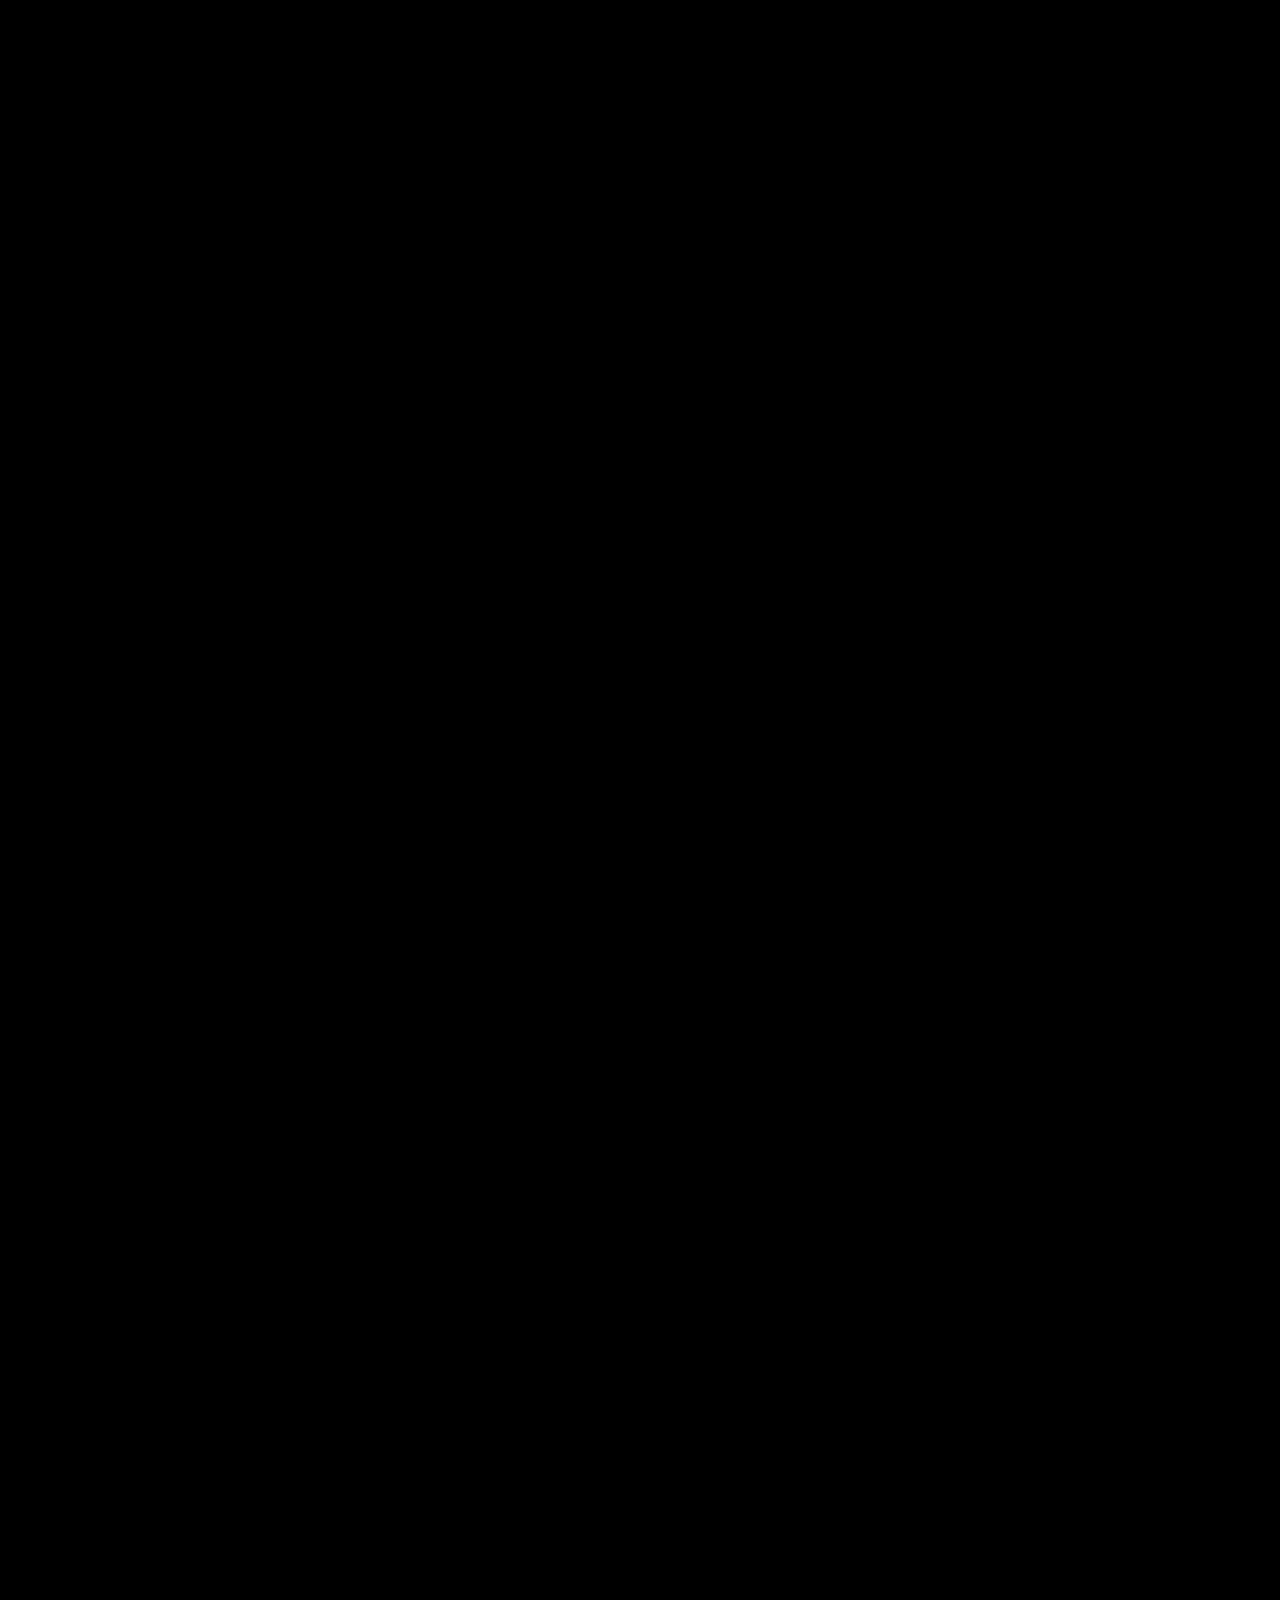
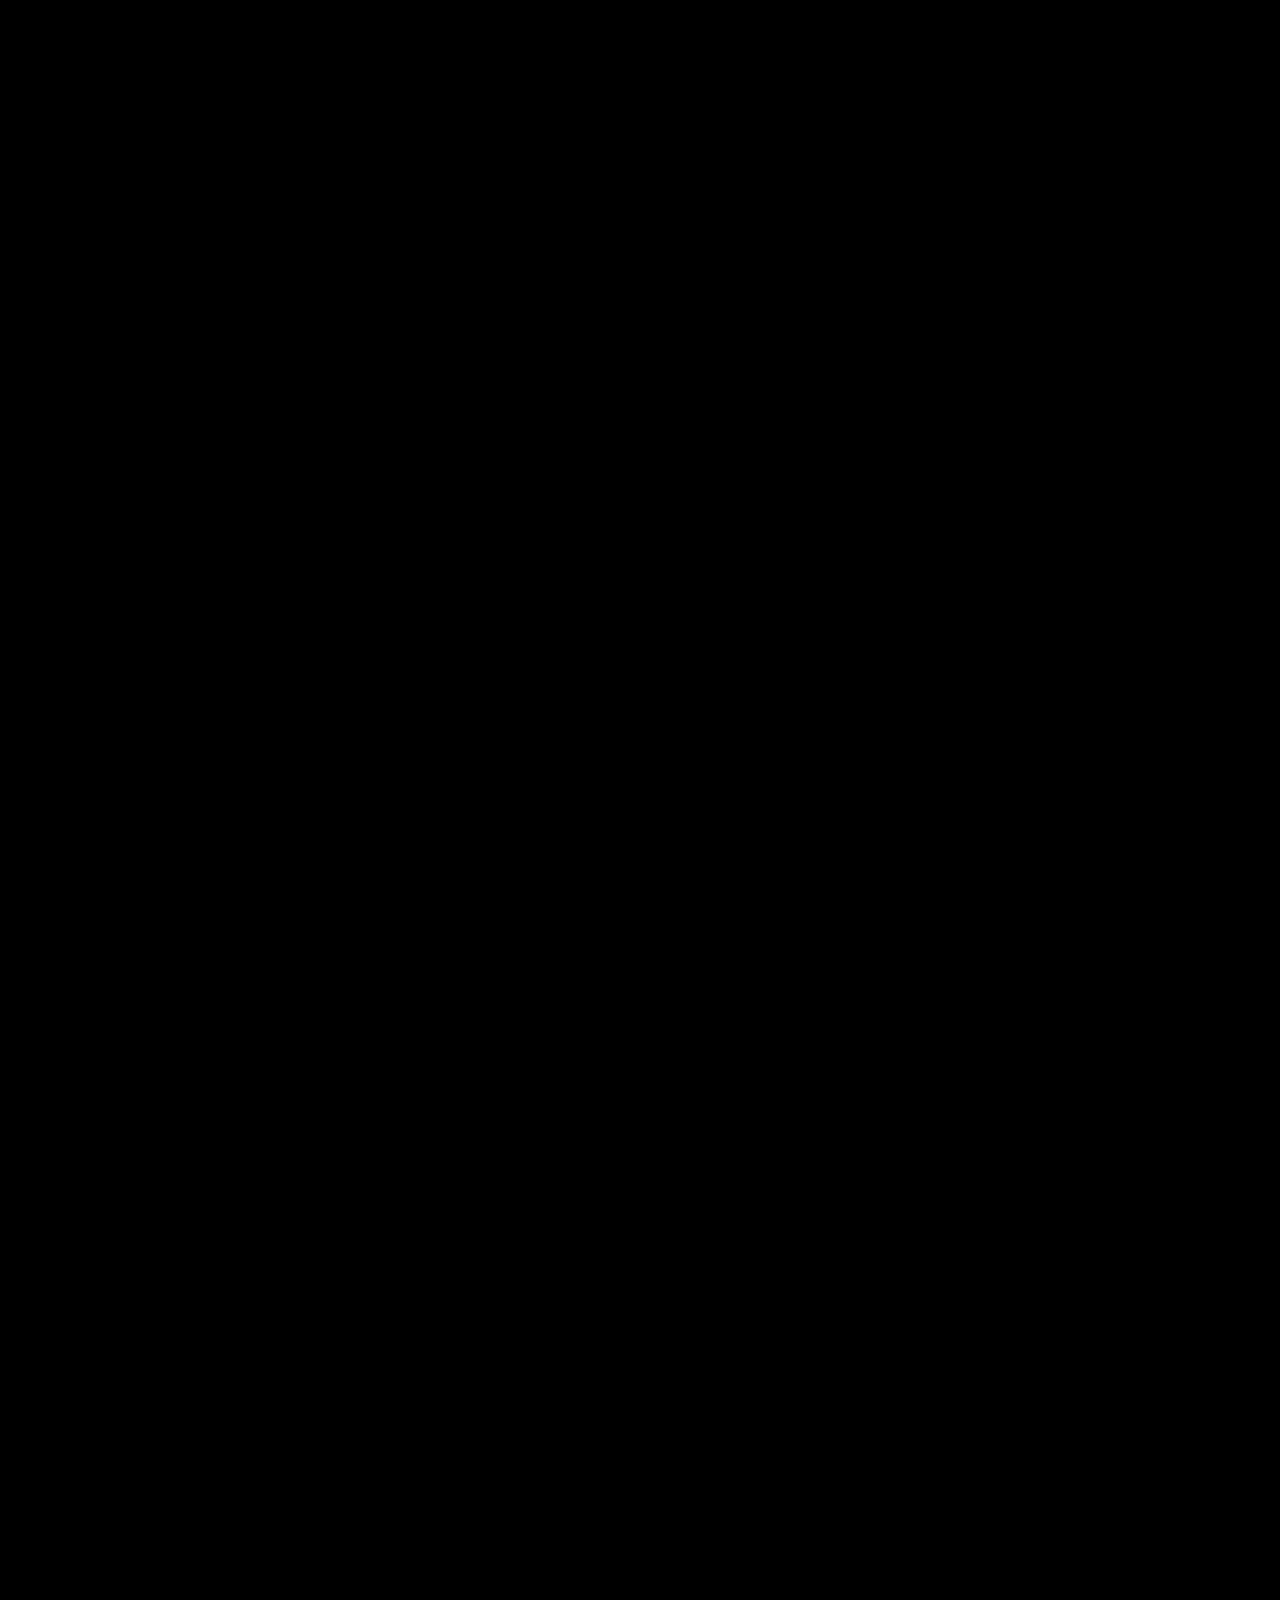
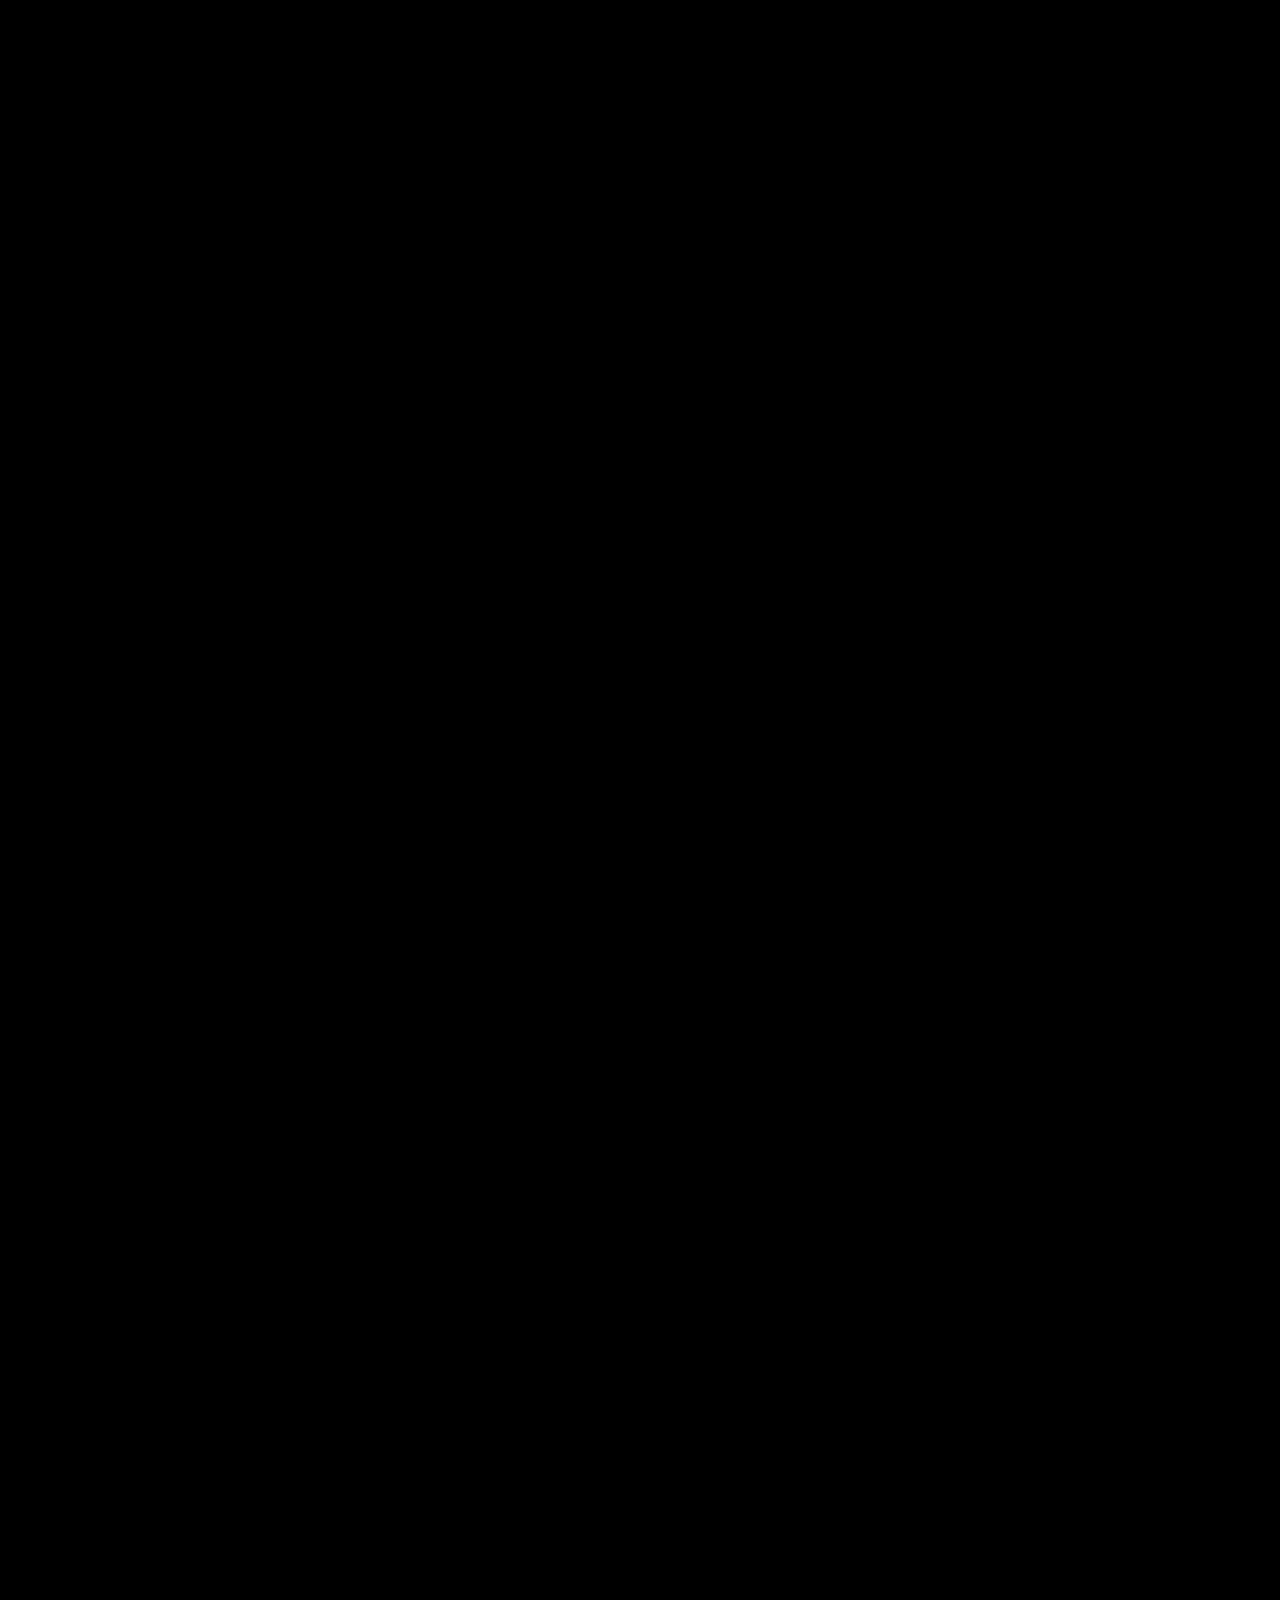
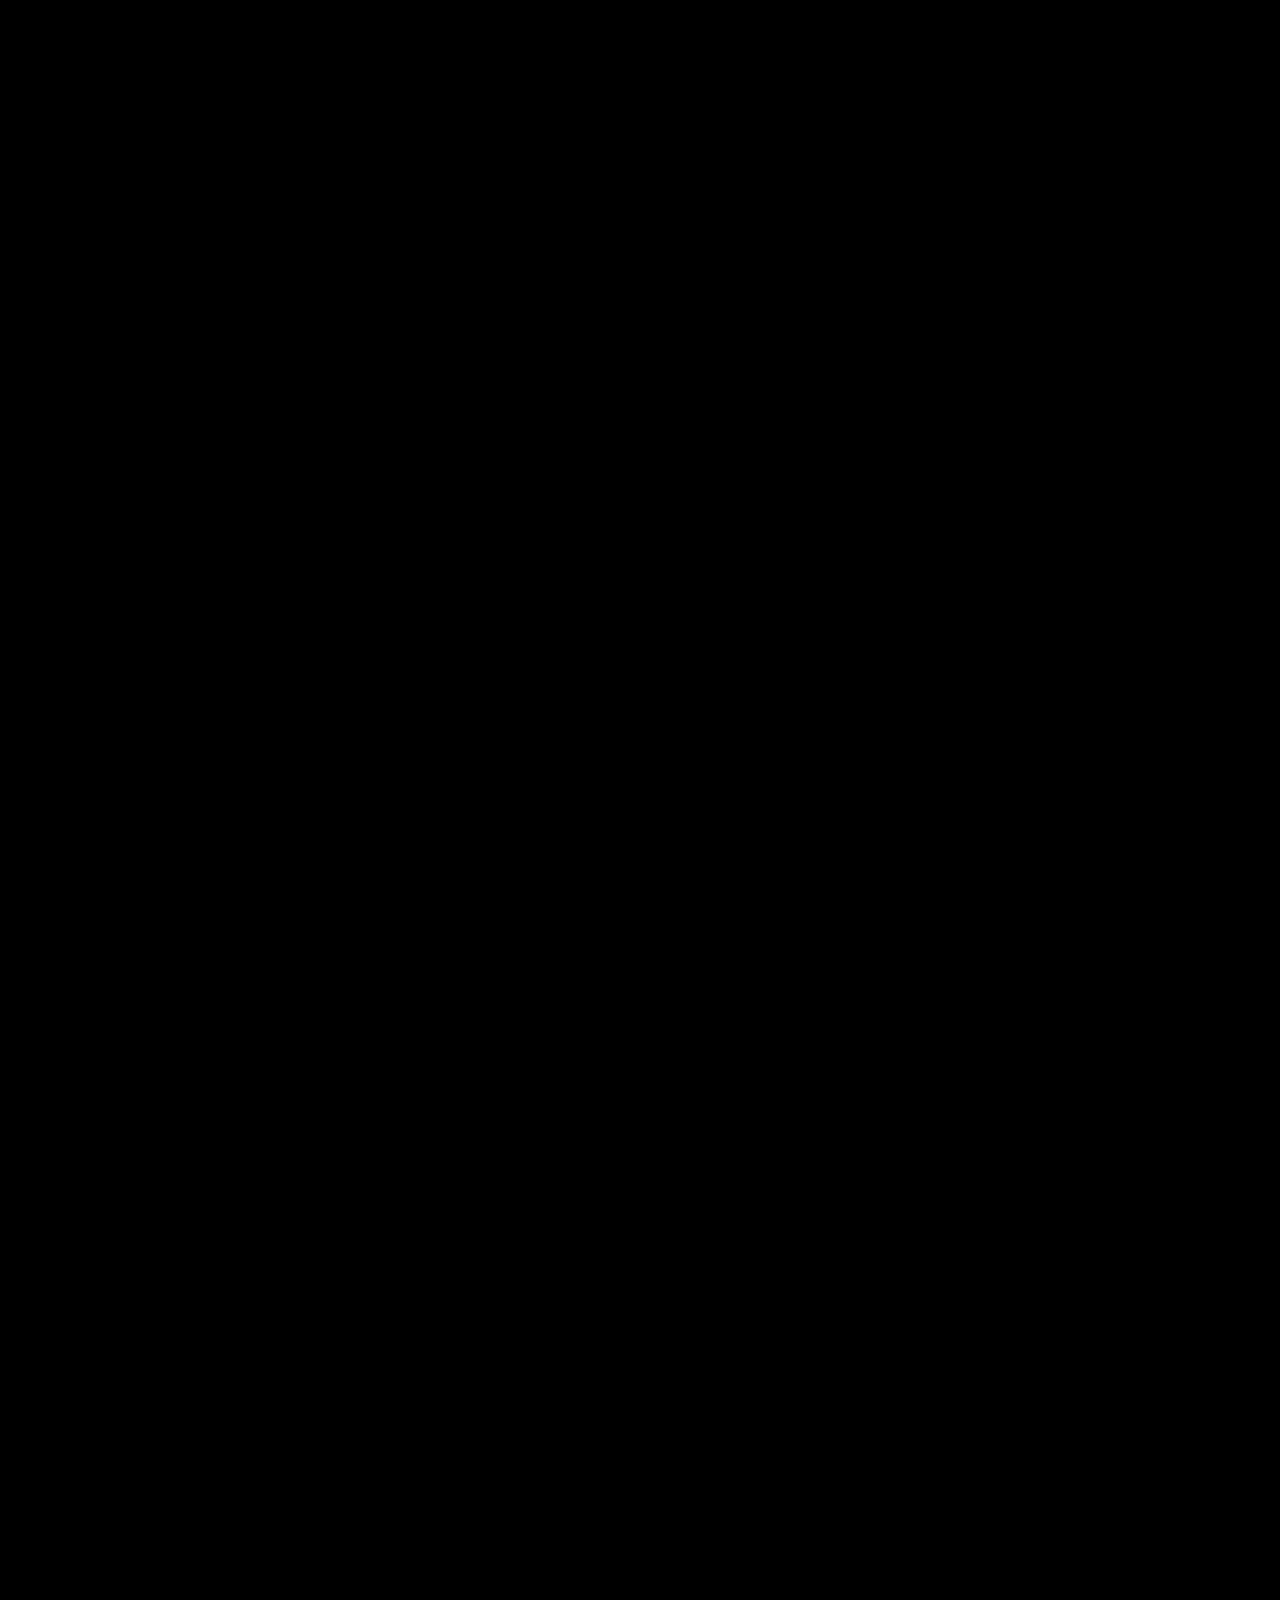
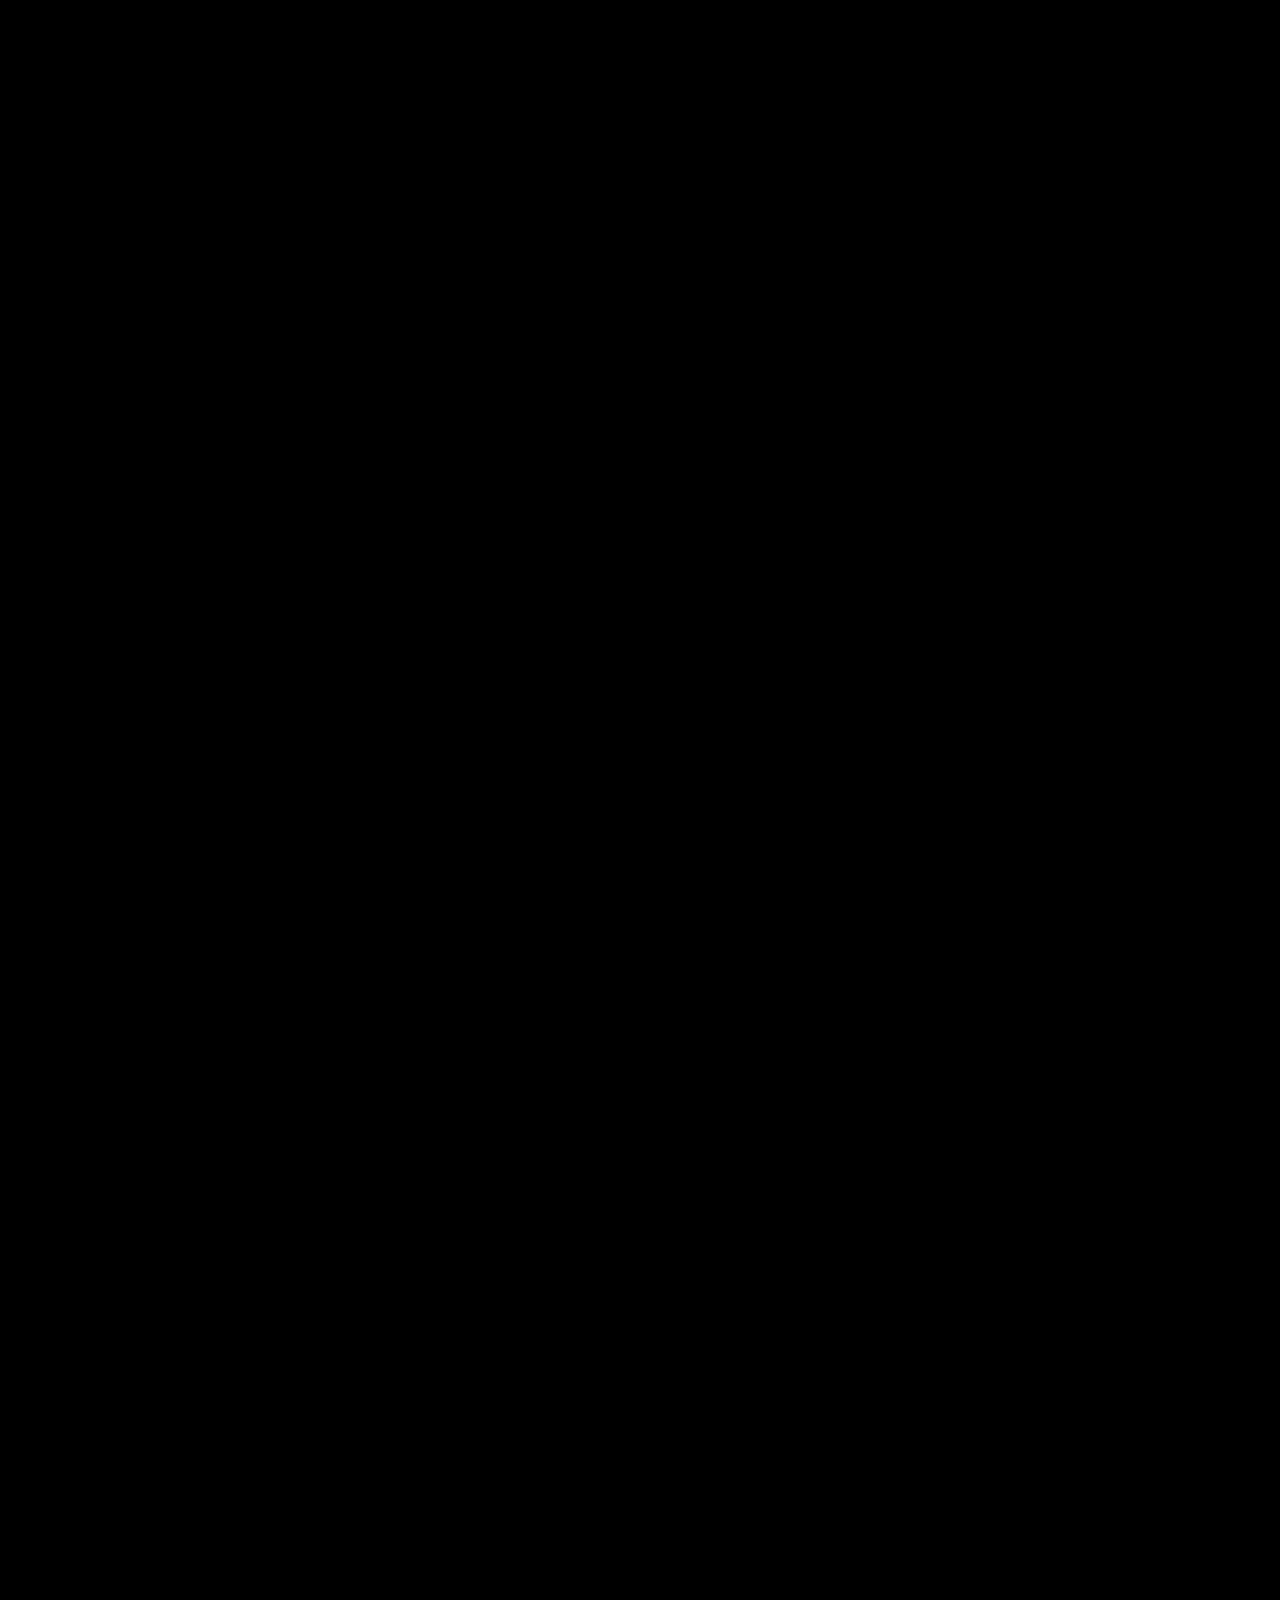
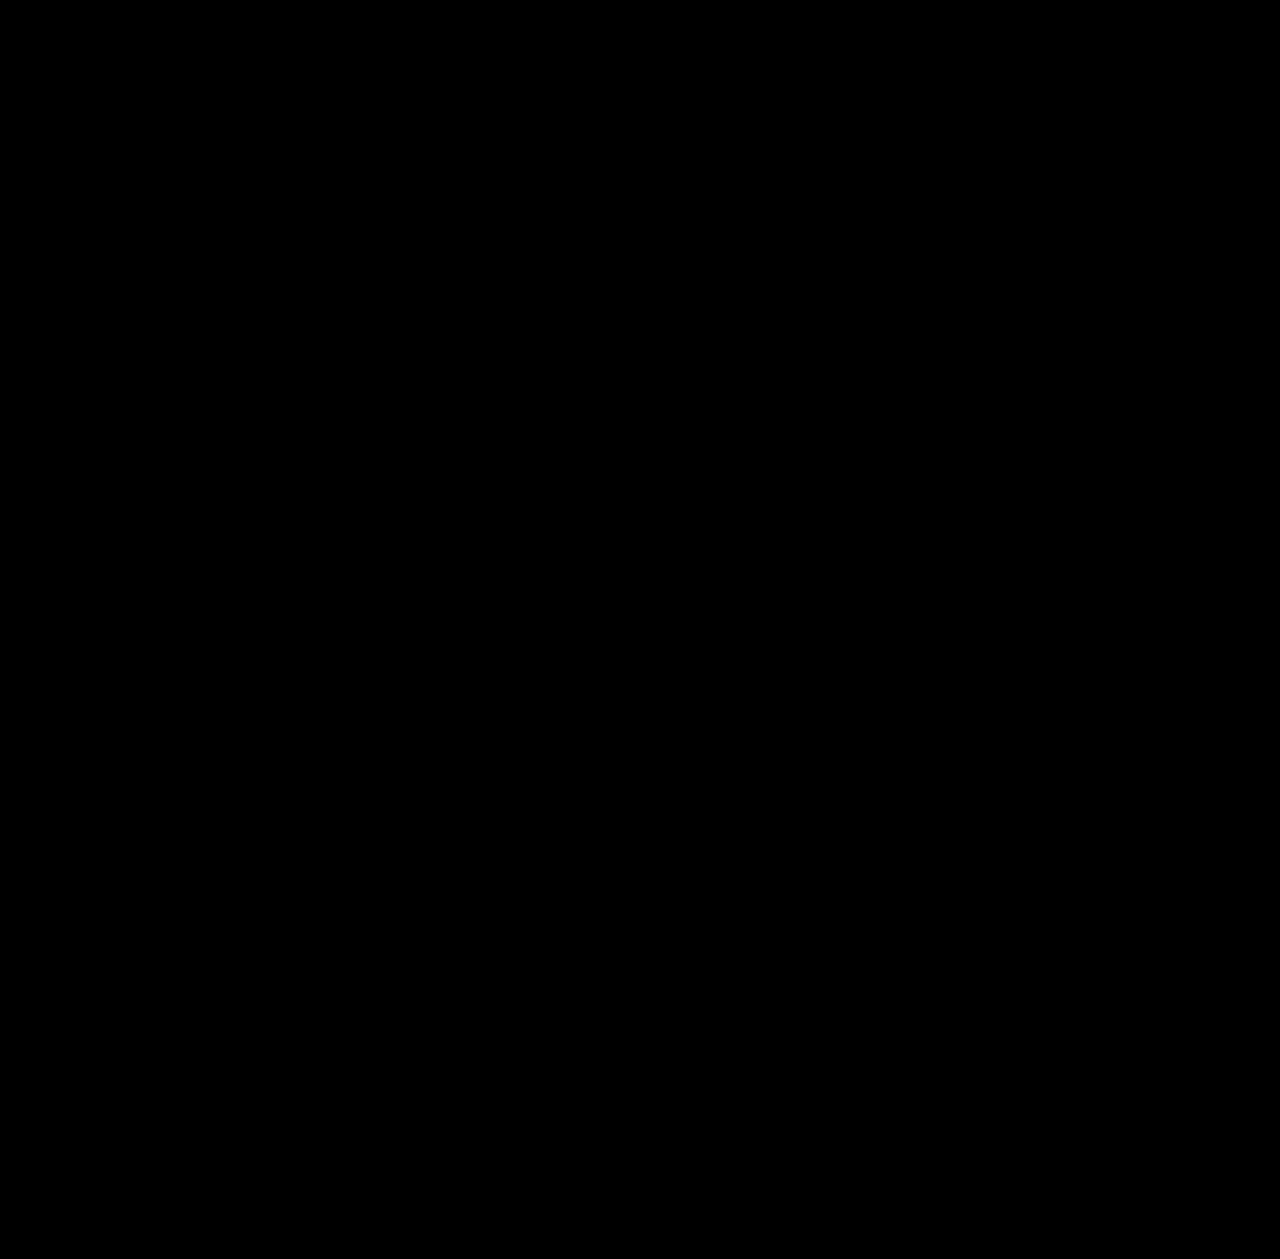
==== commit 3340af80: "refactor" ====
--- a/index.html
+++ b/index.html
@@ -21,7 +21,7 @@
   <script src="https://dd.nyc/wp-content/themes/dd.nyc/static/js/jquery.min.js"></script>
 <!--  <script src="slick.js"></script>-->
   <script src="https://dd.nyc/wp-content/themes/dd.nyc/static/js/slick.min.js"></script>
-  <link href="https://dd.nyc/wp-content/themes/dd.nyc/static/css/main.css?v=20221115-1651" rel="stylesheet" type="text/css" />
+  <link href="main.css" rel="stylesheet" type="text/css" />
   <link content="fav" rel="shortcut icon" />
   <link rel="icon" href="logo3.png"/>
   <style>
@@ -86,12 +86,6 @@
   <div class="wrapper">
     <div class="topbar">
       <div class="topbar-nav js-topnav-follow">
-        <div class="topbar-logo js-topnav-follow-item active">
-          <a href="https://digitalsnomad.kz/">
-            <svg width="100%" viewBox="0 0 168 28" fill="none" xmlns="http://www.w3.org/2000/svg">
-            </svg>
-          </a>
-        </div>
         <div class="topnav-follower desktop js-topnav-follow-bar"></div>
       </div>
       <div class="topbar-social desktop">
@@ -276,17 +270,6 @@
               <a href="https://graincommerce.kz/#/index">
                 <img src="grace.jpg" alt="" class="cover" /></a>
             </div>
-            <div class="shiftbox-content">
-              <div class="preview">
-                <div class="preview-content" data-index="01">
-                  <div class="preview-name preview-name__caption">
-                    <a href="https://graincommerce.kz/#/index">Информационно-торговый портал по купле-продаже зерновых, масличных и бобовых культур</a></div>
-                  <div class="preview-name">Highload Backend</div>
-                  <div class="preview-name">Web разработка</div>
-                  <div class="preview-name">SEO продвижение сайта</div>
-                </div>
-              </div>
-            </div>
           </div>
         </div>
         <div>
@@ -541,7 +524,7 @@
         <div class="center">
           <div class="formss-wrap">
             <i class="formss-heart"></i>
-            <h2>постройте проект своей мечты</h2>
+            <h2>Построить проект своей мечты</h2>
             </i>
             <div class="toggle-formss">
               <div role="form" class="wpcf7" id="wpcf7-f1252-o1" dir="ltr">
@@ -605,10 +588,9 @@
                           <div class="selectbox-suffix"><svg width="18" height="10" viewBox="0 0 18 10">
                             <path d="M1 1L9 9L17 1" stroke="#CCC" fill="none"></path></svg></div>
                           <div class="select js-select-list">
-                            <div class="select-option js-select-option"name="select" id="price2" data-name="price2">больше 200,000 ТГ</div>
+                            <div class="select-option js-select-option"name="select" id="price5" data-name="price5">меньше 200,000 ТГ</div>
                             <div class="select-option js-select-option"name="select" id="price 3" data-name="price3">от 300,000 ТГ до 500,000 ТГ</div>
                             <div class="select-option js-select-option"name="select" id="price4" data-name="price4">от 500,000 ТГ до 1000000 ТГ</div>
-                            <div class="select-option js-select-option"name="select" id="price5" data-name="price5">меньше 200,000 ТГ</div>
                           </div>
                         </div>
                       </div>
@@ -793,7 +775,7 @@
         <div class="inner-wrapper">
           <div class="section-caption js-aos">
             <div class="section-caption_text">
-              <h2>Компании в которой работала наша команда:</h2>
+              <h2>Компании в которых работала наша команда:</h2>
             </div>
           </div>
           <div class="clients js-aos fadein">
--- a/main.css
+++ b/main.css
@@ -0,0 +1,2338 @@
+@charset "UTF-8";
+@import url("reset.css?v2");
+@import url("fonts.css");
+@import url("slick.css");
+
+.grecaptcha-badge { display:none!important; }
+
+.body_hide {
+    opacity: 0;
+    transition:0.5s all;
+}
+
+.body_visible {
+    opacity: 1;
+}
+
+
+@keyframes ticker-old {
+    0% {
+        transform: translate(0, 0);
+    }
+
+    100% {
+        transform: translate(100%, 0);
+    }
+}
+
+@keyframes ticker {
+    0% {
+        transform: translate(0, 0);
+    }
+
+    100% {
+        transform: translate(-100%, 0);
+    }
+}
+
+@keyframes rotate {
+    0% {
+        transform: rotate(0deg);
+    }
+
+    100% {
+        transform: rotate(360deg);
+    }
+}
+
+@keyframes singleHeartbeat {
+
+    0%
+    {
+        transform: scale( 1 );
+    }
+    10%
+    {
+        transform: scale( 1.025 );
+    }
+    20%
+    {
+        transform: scale( 1 );
+    }
+    30%
+    {
+        transform: scale( 1.025 );
+    }
+    40%
+    {
+        transform: scale( 1 );
+    }
+    100%
+    {
+        transform: scale( 1 );
+    }
+
+}
+
+@keyframes heartbeat {
+    0%
+    {
+        transform: scale( 1 );
+    }
+    10%
+    {
+        transform: scale( 1.1 );
+    }
+    20%
+    {
+        transform: scale( 1 );
+    }
+    30%
+    {
+        transform: scale( 1.1 );
+    }
+    40%
+    {
+        transform: scale( 1 );
+    }
+    100%
+    {
+        transform: scale( 1 );
+    }
+}
+
+@keyframes preloaderline {
+    0%
+    {
+        height: 33vh;
+    }
+    50%{
+        height: 20vh;
+    }
+    100%
+    {
+        height: 0vh;
+    }
+}
+
+.separator{display: none;}
+
+.document{font-weight:400;font-family:'Manrope', sans-serif;font-size: 18px;line-height: 1.2;color: #000;background-color: #fff;letter-spacing: -0.02em;overflow:-moz-scrollbars-none!important;}
+.document::-webkit-scrollbar{display: none;}
+
+
+.preloader{position: fixed;top: 0;left: 0;width: 100%;z-index: 100;visibility: hidden;display: flex;align-items: center;justify-content: center;flex-direction: column;}
+.preloader::after{content: "";height: 33vh;width: 100%;background-color: #fff;flex: auto;}
+.preloader-inner{display: flex;align-items: center;justify-content: center;background-color: #eee;height: 100vh;width: 100%;flex: none;}
+.preloader-logo{clip-path: inset(100% 0 0 0);display: flex;justify-content: center;height: 40px;width: 100%;}
+.preloader-logo .logo-cut{overflow: hidden;}
+.preloader-logo div{display: flex;height: 100%;}
+
+.preloader-logo div:nth-child(3){margin: 0 4px;}
+.preloader-logo div:nth-child(5){margin-left: 1px;margin-right: 0;}
+
+.preloader-logo svg{height: 100%;width: auto;visibility: visible;}
+
+.loading{overflow: hidden;}
+
+.loading .mainnav{transform: translateY(-100%);}
+.loading .title span,
+.loading .header-reviews{visibility: hidden;transform: translateX(-10vw);opacity: 0;}
+.loading .header-cross{visibility: hidden;left: 100%;}
+.loading .header-heart{margin-left: 0;}
+.loading .headroom{visibility: hidden;}
+.loading .menu{visibility: hidden;}
+.loading .main{visibility: hidden;}
+.loading .preloader{visibility: visible;}
+
+
+.loading-phase-1 .preloader-logo{transition: all .25s ease-in-out;clip-path: inset(0 0 0 0);}
+.loading-phase-2 .preloader-logo .logo-cut{transition: all .5s linear;max-width: 0!important;visibility: hidden;}
+
+
+.loading-phase-2 .preloader-logo div:nth-child(5){transition: all .5s linear;margin-left: -4px;margin-right: 5px;}
+.loading-phase-3 .preloader{transition: all 2.1s;transform: translateY(-110vh);}
+.loading-phase-3 .preloader::after{animation: preloaderline 1.4s linear .7s 1;height: 0;transition: height 0s 2.1s;}
+.loading-phase-4 .preloader::after{opacity: 0;}
+.loading-phase-4 .preloader{visibility: hidden;}
+.loading-phase-4 .title span{visibility: visible;transform: translateX(0);opacity: 1;transition: all .75s cubic-bezier(0.65,0.05,0.36,1);}
+.loading-phase-4 .header-heart{margin-left: 10vw;transition: margin-left .75s .15s cubic-bezier(0.65,0.05,0.36,1);}
+
+.loading-phase-5 .main{visibility: visible;opacity: 1;transition: all .5s linear;}
+.loading-phase-5 .header-reviews{visibility: visible;transform: translateY(0);opacity: 1;transition: all .75s cubic-bezier(0.65,0.05,0.36,1);}
+.loading-phase-5 .mainnav{transform: translateY(0);}
+
+.headroom{display: flex;height: 0;align-items: flex-start;z-index: 10;}
+.headroom-inner{background-color: #fff;width: 100%;visibility: hidden;transform: translateY(-100%);opacity: 0;border-bottom: 1px solid #eee;}
+
+.headroom.init{position: fixed;top: 0;width: 100%;}
+.headroom.init .headroom-inner{transform: translateY(-100%);visibility: visible;transition: all .5s;opacity: 1;}
+.headroom.active .headroom-inner{transform: translateY(0);}
+
+.wrapper{max-width: 1920px;width: 100%;margin: 0 auto;padding:0 90px;}
+
+.container{overflow: hidden;}
+
+.icon{display:flex;max-height:100%;align-items:center;justify-content:center;}
+
+.appear{opacity: 0;transform: translateX(-40px);transition: all .5s;clip-path: inset(0 100% 0 0);}
+.appear.aos-animate{opacity: 1;transform: translateX(0);clip-path: inset(0 0 0 0);}
+
+.fadein{opacity: 0;transition: all .5s;}
+.fadein.aos-animate{opacity: 1;}
+
+.runner{display: flex;justify-content: flex-start;/*justify-content: flex-end;*/}
+.runner-start,
+.runner-end{animation: 15s ticker 0s infinite linear;display: flex;will-change: transform;transition: transform .01s;}
+
+.cover{position: absolute;top: 0;left: 0;width: 100%;height: 100%;object-fit: cover;object-position: center;}
+
+.title{font-weight: 700;}
+.title__main{font-size: 130px;line-height: .94;letter-spacing: -0.05em;}
+.title__default{font-size: 50px;line-height: 1.04;letter-spacing: -0.035em;}
+
+.title__main h1 span {
+    position:relative;
+}
+
+.title__main h1 span:first-child {
+    z-index:7;
+}
+
+.title__main h1 span:last-child {
+    z-index:1;
+}
+
+.brandcolor{color: #F35422;}
+
+.redlink{color: #F35422;font-weight: 500;white-space: nowrap;display: inline-flex;}
+.redlink::after{content: "\003e";margin-left: .35em;flex: none;transition: all .15s;}
+
+.mainnav{position: sticky;top: 0;z-index: 55;width: 100%;color: #000;margin-bottom: -72px;transition-property: transform, background-color, color;transition-duration: .75s, .5s, .5s;transition-timing-function: cubic-bezier(0.65,0.05,0.36,1);}
+
+.mainnav:hover {
+    /*background-color: #eee;*/
+}
+
+.mainnav.active,
+.mainnav.always-active{background-color: #000;color: #fff;}
+.mainnav.active .topbar-social li,
+.mainnav.always-active .topbar-social li{color: #cbcbcb;}
+
+.header{background-color: #eee;overflow: hidden;position: relative;}
+.header-wrapper{display: flex;flex-direction: column;padding-bottom: 250px;z-index: 2;position: relative;min-height: 120vh;}
+
+.header-heart{position: absolute;top: 50vh;left: 50%;transform: translate(-50%, -60%);z-index: 3;}
+.header-heart .heart{width: 3.3em;height: 3.3em;max-width: none;max-width: none;}
+.header-heart .heart .icon{min-width: 100%;min-height: 100%;}
+
+.header-link {
+    background: red;
+    display: block;
+    position: absolute;
+    left: 0px;
+    right: 0px;
+    top: 0px;
+    bottom: 0px;
+    opacity:0;
+    z-index:100;
+}
+
+.header-caption .title span {
+    display:block;
+}
+
+.header-caption .title span:nth-child(2){position: relative;z-index: 1;}
+
+@media screen and (max-width: 720px) {
+    .header-caption .title span:nth-child(2){ z-index: 2; }
+}
+
+.header-cross{position: absolute;top: 60%;left: 70%;width: 200vw;height: 200vw;z-index: 1;transform: translate(-50%,-50%);transition-property: all;pointer-events: none;color: #575757;transition-timing-function: ease-out;pointer-events: none;}
+.header-cross:nth-child(1){transition-duration: .5s;}
+.header-cross:nth-child(2){transition-duration: 1s;}
+.header-cross svg{opacity: .5;}
+.header-cross_text{position: absolute;left: 50%;top: 50%;padding: 0 1em;transform: translate(-50%, -50%) rotate(-45deg);background-color: #eee;font-size: 14px;line-height: 1.2;font-weight: 500;}
+
+.header__cut{background-color: #fff;}
+.header__cut .header-wrapper{min-height: 0;padding-bottom: 50px;}
+
+.main { margin-top: 150px; }
+
+.page-template-page-contact-php .main {
+    margin-top:205px;
+}
+
+@media screen and (max-width: 1023px) {
+
+    .page-template-page-contact-php .main {
+        margin-top:80px;
+    }
+
+}
+
+.main.error__404 { margin-top: 0px; }
+
+.header ~ .main{margin-top: 0;}
+
+.topbar {
+    display: flex;
+    padding: 16px 0;
+}
+
+.topbar-nav{display: flex;margin: -16px 0;align-items: center;}
+.topbar-logo{display: flex;align-items: center;width: 160px;margin-left: 0;padding: 5px 0 0;margin-right: 50px;}
+.topbar-social{margin-left: auto;}
+.topbar-social ul{display: flex;align-items: center;height: 100%;}
+.topbar-social li{font-size: 14px;line-height: 1;letter-spacing: -0.03em;margin-left: 30px;color: #575757;font-weight: 600;}
+.topbar-social a{transition: color .15s;}
+.topbar-social a:hover{color: #F35422;}
+.topbar-contact{margin-left: 40px;}
+.topbar-contact_button{display: inline-flex;align-items: center;justify-content: center;background-color: #cbcbcb;border-radius: 100px;height: 40px;color: #000;font-size: 14px;line-height: 1;font-weight: 600;letter-spacing: -0.03em;padding: 0 20px;transition: all .15s;}
+.topbar-contact_button:hover{background-color: #F35422;color: #fff;}
+
+.topnav{display: flex;align-items: center;}
+.topnav-item{position: relative;display: flex;align-items: center;padding: 0;margin-left:72px;font-weight: 600;margin-right: 16px;font-size: 14px;letter-spacing: -0.03em;}
+.topnav-item.dropdown::after{content: "\003e";margin-left: .5em;flex: none;transition: transform .25s;display: block;}
+
+.mainnav-dropdown-layer{background-color: inherit;position: absolute;top: 100%;left: 0;width: 100%;height: 0;transition: height .25s .25s;z-index: 1;overflow: hidden;}
+.mainnav-dropdown-layer .wrapper{padding-left: 0;}
+.mainnav-dropdown-layer-container{position: absolute;bottom: 0;right: 0;padding-bottom: 24px;transition: opacity .25s;opacity: 0;display: none;}
+.mainnav-dropdown-layer-text{color: #9a9a9a;font-size: 14px;line-height: 1.3;letter-spacing: -0.03em;font-weight: 600;}
+.mainnav-dropdown-layer-text a{transition: color .15s;color: #fff;}
+.mainnav-dropdown-layer-text a::after{content: "\003e";margin-left: .35em;display: inline-block;}
+.mainnav-dropdown-layer-text a:hover{color: #F35422;}
+
+
+.mainnav.active .mainnav-dropdown-layer-container,
+.mainnav.always-active .mainnav-dropdown-layer-container{display: block;}
+
+
+.dropdown-list{position: absolute;top: 100%;left: 0;padding-bottom: 24px;visibility: hidden;opacity: 0;z-index: 2;transition-property: visibility, opacity;transition-duration: .25s;}
+.dropdown-list li{padding-top: 16px;}
+.dropdown-list li a{white-space: nowrap;transition: color .15s;}
+.dropdown-list li a:hover{color: #F35422;}
+
+.dropdown.hover .dropdown-list{visibility: visible;opacity: 1;transition-delay: .25s;}
+.dropdown.hover::after{transform: rotate(90deg);transform-origin: center;}
+.mainnav-dropdown-layer.active{transition-delay: 0s;}
+.mainnav-dropdown-layer.active .mainnav-dropdown-layer-container{transition-delay: .25s;opacity: 1;}
+
+.topnav-follower{position: absolute;width: 0;height: 3px;background-color: currentColor;bottom: 0;left: 0;transition: all .25s;max-width: 150px;}
+
+
+.header-caption{margin-top: 150px;display: flex;align-items: center;flex: auto;}
+.header-reviews{margin-top: 150px;}
+.header-marquee{background-color: #000;color: #CBCBCB;height: 48px;text-align: center;align-items: center;display: flex;font-weight: 700;white-space: nowrap;overflow: hidden;}
+
+.marquee-line,
+.marquee-line_text {
+    display: inline-flex;
+    align-items: center;
+}
+.marquee-line_text::after {
+    content: "\003e";
+    padding: 0 2em;
+    flex: none;
+    color: #F35422;
+}
+
+
+.errorpage{position: relative;overflow: hidden;}
+.errorpage-grid{display: grid;grid-template-columns: auto 1fr;grid-gap: 100px;align-items: center;justify-items: flex-end;position: relative;z-index: 1;min-height: 100vh;padding: 250px 0;}
+.errorpage-content{display: flex;flex-direction: column;align-items: flex-end;}
+.errorpage-title{font-size: 50px;letter-spacing: -0.05em;}
+.errorpage-subtitle{margin-top: 30px;font-size: 22px;}
+.errorpage-id{margin-left: 100px;font-size: 50px;line-height: 1;letter-spacing: -0.08em;font-weight: 500;}
+
+.errorpage .header-cross_text{background-color: #fff;}
+
+.errorpage-hearts{position: absolute;left: 0;top: 0;width: 100%;height: 100%;pointer-events: none;}
+.errorpage-heart{position: absolute;z-index: -1;color: #F35422;width: 120px;height: 120px;transition: transform .15s;}
+.errorpage-heart:nth-child(1){bottom: 55%;right: 45%;}
+.errorpage-heart:nth-child(2){top: 50%;left: 60%;}
+.errorpage-heart:nth-child(3){bottom: 55%;left: 75%;}
+.errorpage-heart:nth-child(4){top: 65%;right: 75%;}
+.errorpage-heart .icon{max-width: 100%;max-height: 100%;}
+.errorpage-heart:nth-child(1) .icon{transform: rotate(-31.79deg);}
+.errorpage-heart:nth-child(2) .icon{transform: rotate(35.89deg);}
+.errorpage-heart:nth-child(3) .icon{transform: rotate(-60.13deg);}
+.errorpage-heart:nth-child(4) .icon{transform: rotate(-105.83deg);}
+
+.section:last-child {
+    padding-bottom: 60px;
+}
+
+.section {
+    margin-top: 200px;
+}
+
+.section:first-child {
+    margin-top:0px;
+}
+
+.section.nonepadding {
+    margin-top:0px;
+}
+
+.section__contrast {background-color: #eee;padding: 100px 0 200px;}
+
+.inner-wrapper{padding: 50px 100px;}
+
+.section-caption{display: inline-flex;position: relative;display: inline-flex;align-items: center;margin-bottom: 100px;}
+.section-caption::before{content: "";width: 76px;margin-right: 24px;margin-left: -100px;height: 1px;background-color: currentColor;}
+.section-caption_text{overflow: hidden;white-space: nowrap;line-height: 2;}
+.section-caption__inline{margin-bottom: 48px;}
+.section-caption__inline::before{margin-left: 0;}
+
+.section-caption.aos-init::before{transform: scaleX(0);transition: all .5s;transform-origin: left;}
+.section-caption.aos-init .section-caption_text{transform: translateX(-40px);transition: all .5s;clip-path: inset(0 100% 0 0);}
+.section-caption.aos-animate::before{transform: scaleX(1);}
+.section-caption.aos-animate .section-caption_text{transform: translateX(0);clip-path: inset(0 0 0 0);}
+
+.section-footer{margin-top: 80px;font-size: 22px;}
+.section-footer:first-child{margin-top: 0;}
+
+.reviews{display: flex;}
+.reviews-col{display: flex;flex-direction: column;}
+.reviews-col + .reviews-col{margin-left: 8px;}
+.reviews-pretitle{text-transform: uppercase;font-size: 8px;line-height: 1;letter-spacing: 0.175em;}
+.reviews-logo{margin-top: 4px;width: 64px;}
+.reviews-stars{width: 100%;background-image: url(../img/star.svg);background-position: left center;background-size: contain;margin-bottom: auto;display: flex;background-repeat: no-repeat;}
+.reviews-stars::before{content: "";flex: none;width: 0;padding-top: 20%;}
+.reviews-num{text-transform: uppercase;font-size: 8px;letter-spacing: 0.225em;line-height: 1;margin-top: 4px;}
+
+.shiftbox-carousel{position: relative;z-index: 2;}
+.shiftbox-carousel > :nth-child(n + 2){display: none;}
+.shiftbox-carousel .slick-track{overflow: visible;}
+.shiftbox-carousel .slick-slide{opacity: 1!important;transition-duration: 1s;}
+.shiftbox-carousel .shiftbox-image{opacity: 1;transition: all 0s .5s;clip-path: inset(0 100% 0 0);}
+.shiftbox-carousel .slick-active .shiftbox-image{opacity: 1;transition-delay: 0s;clip-path: inset(0 0 0 0);transition-duration: .5s;}
+.shiftbox-carousel .shiftbox-content{opacity: 0;transform: translateX(40px);transition: all .5s 0s;clip-path: inset(0 100% 0 0);}
+.shiftbox-carousel .preview-content::before{display: none;}
+.shiftbox-carousel .slick-active .shiftbox-content{opacity: 1;transform: translateX(0);clip-path: inset(0 0 0 0);transition-delay: .5s;}
+
+.shiftbox-carousel .slick-dots{position: absolute;width: 100%;display: flex;padding: 0 16px;top: 0;align-items: flex-start;flex-wrap: wrap;}
+.shiftbox-carousel .slick-dots li{flex: 1;border-top: 1px solid;margin: 20px 0 0;position: relative;line-height: 1;}
+.shiftbox-carousel .slick-dots li::before{content: "";height: 3px;position: absolute;top: -2px;left: 0;width: 100%;background-color: currentColor;transition: transform .25s linear;transform-origin: right center;transform: scaleX(0);}
+.shiftbox-carousel .slick-dots li button{visibility: hidden;height: 1px;overflow: hidden;}
+.shiftbox-carousel .slick-dots li.slick-active::before{transform: scaleX(1);transform-origin: left center;}
+
+.shiftbox-nav{margin-left: 60vw;padding-left: 20px;margin-top: 20px;display: flex;align-items: center;height: 24px;}
+.shiftbox-arrow{cursor: pointer;flex: none;font-weight: 500;position: relative;}
+.shiftbox-arrow::before{content: "\003e";}
+.shiftbox-arrow::after{content: "";position: absolute;top: 0;left: 0;right: 0;bottom: 0;z-index: 1;margin: -10px;}
+.shiftbox-arrow__left{transform: scaleX(-1);}
+.shiftbox-pos{}
+.shiftbox-current{width: 40px;text-align: right;display: inline-block;}
+.shiftbox-num{width: 40px;display: inline-block;}
+
+.shiftbox{display: grid;grid-auto-flow: column;align-items: flex-end;margin-top: -218px;position: relative;z-index: 1;min-height: 400px;grid-template-columns: auto 1fr;}
+.shiftbox-image{min-height: 100%;position: relative;width: 60vw;display: flex;}
+.shiftbox-image::before{content: "";flex: none;width: 0;padding-top: 55%;}
+.shiftbox-content{padding-top: 94px;margin-left: 36px;}
+
+.preview{display: flex;flex-direction: column;position: relative;}
+.preview-media{margin-bottom: 20px;width: 100%;position: relative;overflow: hidden;}
+.preview-media::after{content: "";position: absolute;top:0;left: 0;right: 0;bottom: 0;z-index: 1;background-color: #000;opacity: 0;transition: all .25s;}
+.preview-media img{transition: transform .25s ease-in-out;will-change: transform;}
+.preview-content{display: flex;flex-wrap: wrap;}
+.preview-content::before{content: attr(data-index);width: 40px;height: 40px;background-color: #000;color: #eee;margin-bottom: 8px;border-radius: 50%;display: inline-flex;align-items: center;justify-content: center;letter-spacing: -0.025em;font-weight: 600;line-height: 1;}
+
+.preview-name {
+    display: inline-flex;
+    align-items: center;
+    font-size: 16px;
+    line-height: 1.25;
+    letter-spacing: -0.035em;
+    margin-right: .25em;
+}
+
+.preview-name::before {
+    content: "/";
+    margin-right: .25em;
+}
+
+.preview-name:first-child::before {
+    content:'';
+    margin-right:0px;
+}
+
+.preview-name:last-child { margin-right: 0; }
+
+.preview-name__caption{min-width: 100%;color: #000;font-weight: 700;margin-right: 0;}
+.preview-name__caption + .preview-name::before{display: none;}
+.preview-name__caption a::after{content: "";position: absolute;top:0;left: 0;right: 0;bottom: 0;z-index: 1;}
+.preview-tags{margin-top: 10px;position: relative;z-index: 1;width: 100%;}
+.preview-tags .chip-label{font-size: 14px;height: 30px;}
+.preview-action{position: absolute;left: 0;width: 100%;top: 0;height: 100%; display: flex;justify-content: center;align-items: center;color: #fff;z-index: 2;pointer-events: none;font-size: 22px;line-height: 1;font-weight: 500;opacity: 0;transition: all .15s;}
+.preview-action::after{content: "\003e";padding-left: .15em;transition: all .15s;}
+
+.preview:hover .preview-media::after{opacity: .4;}
+.preview:hover .preview-media img{transform: scale(1.05);}
+.preview:hover .preview-action{opacity: 1;}
+.preview:hover .preview-action::after{transition-delay: .1s;transform: translateX(.25em);}
+
+.textbox{font-size: 36px;line-height: 1.25;letter-spacing: -0.035em;max-width: 780px;margin-left: 282px;width: calc(60vw - 282px - 90px);}
+.textbox__wide{max-width: 920px;}
+.textbox__push{margin-left: 0;}
+.textbox-content{display: inline;}
+.textbox-action{display: inline;}
+
+.service-grid{display: grid;grid-template-columns: 1fr 1fr;grid-gap: 150px;}
+.service-list{counter-reset: index;}
+.service{margin-top: 40px;}
+.service:first-child{margin-top: 0;}
+.service-caption{font-size: 66px;font-weight: 700;color: #CBCBCB;line-height: 1.2;letter-spacing: -0.035em;cursor: pointer;position: relative;padding-left: 48px;display: inline-flex;min-height: 1.2em;white-space: nowrap;transition: all .25s;}
+.service-caption::before{content: counter(index, decimal-leading-zero);counter-increment: index;position: absolute;top: 0;left: 0;font-size: 14px;line-height: 1;letter-spacing: -0.02em;font-weight: 400;}
+.service-content{display: flex;flex-direction: column;}
+.service-tags{margin-bottom: 40px;}
+.service-text{flex: auto;line-height: 1.2;letter-spacing: -0.02em;}
+.service-action{margin-top: auto;font-size: 22px;padding: 28px 0;border-bottom: 1px solid;}
+.service-preview{position: relative;max-width: 540px;}
+
+.service-content-copy{min-height: 100%;display: flex;flex-direction: column;}
+.service-content-copy .service-content{transition: all 1s;width: 100%;min-height: 100%;display: flex;flex-direction: column;flex: auto;}
+.service-content-copy .service-action{border-bottom-width: 0;}
+.service-content-copy::after{content: ""; width: 100%;height: 1px;display: block;background-color: currentColor;transition: transform .5s;transform-origin: right bottom;}
+.service-content-copy.hidden::after{transform: scaleX(0);}
+.service-content-copy.hidden .service-content{opacity: 0;clip-path: inset(0 100% 0 0);}
+.service-content-copy.active::after{transform: scaleX(1);}
+.service-content-copy.active .service-content{opacity: 1;clip-path: inset(0 0 0 0);}
+
+.service.active .service-caption{color: #000;}
+
+.heartbox{display: flex;align-items: center;justify-content: center;text-align: center;position: relative;z-index: 1;min-height: 130px;cursor: pointer;}
+.heartbox_icon{position: absolute;top: 50%;left: 50%;z-index: -1;width: 180px;height: 180px;margin: -90px 0 0 -90px;display: flex;align-items: center;justify-content: center;}
+.heartbox_text{font-size: 42px;line-height: 50px;letter-spacing: -0.05em;font-weight: 600;}
+.heartbox_button{color: #fff;}
+.heartbox_button *{cursor: pointer;}
+
+.marquee-separator{overflow: hidden;display: block;}
+
+.marquee{display: inline-flex;transition: transform 1s ease-out;will-change: transform;}
+.marquee-item{color: #CBCBCB;font-size: 36px;line-height: 1.25;letter-spacing: -0.035em;display: flex;white-space: nowrap;}
+.marquee-item::after{content: "\2014";margin: 0 .25em;}
+.marquee-item:last-child::after{display: none;}
+
+.heart{width: 180px;height: 130px;color: #F35422;position: relative;display: flex;align-items: center;justify-content: center;}
+.formbox .heartbox .heart{animation: heartbeat 2s infinite;}
+.formbox .heartbox:hover .heart{animation-play-state: paused;}
+
+.previews-carousel{width: 70vw;margin-bottom: 100px;}
+.previews-carousel .slick-slide + .slick-slide{margin-left: 20px;}
+.previews-carousel .slick-slide a{pointer-events: none;}
+.previews-carousel .slick-active a{pointer-events: all;}
+
+.numbers{display: grid;grid-gap: 150px;grid-template-columns: repeat(3, 1fr);}
+.numbers-value{width: 100%;border-bottom: 1px solid;font-size: 130px;font-weight: 600;letter-spacing: -0.05em;line-height: 1;align-items: center;display: flex;overflow: hidden;padding-bottom: 30px;}
+.numbers-title{font-size: 36px;font-weight: 700;letter-spacing: -0.03em;line-height: 1;overflow: hidden;padding-top: 40px;}
+.numbers-note{margin-top: 50px;font-size: 14px;line-height: 1.25;letter-spacing: normal;font-weight: 400;}
+
+.numbers-item.aos-init .numbers-value{transform: scaleX(0);transform-origin: left;transition: all .5s;}
+.numbers-item.aos-init .numbers-value > div{transition: all .5s .5s;transform: translateY(150%);}
+.numbers-item.aos-init .numbers-title > div{transition: all .5s .5s;transform: translateY(-100%);opacity: 0;}
+.numbers-item.aos-animate .numbers-value{transform: scaleX(1);}
+.numbers-item.aos-animate .numbers-value > div{transform: translateY(0);}
+.numbers-item.aos-animate .numbers-title > div{transform: translateY(0);opacity: 1;}
+
+.keynumbers-intro{max-width: 564px;line-height: 1.25;}
+
+.keynumbers{display: grid;grid-gap: 150px;grid-template-columns: repeat(3, 1fr);margin: 120px 0;}
+.keynumbers:first-child{margin-top: 0;}
+.keynumbers:last-child{margin-bottom: 0;}
+.keynumber{display: flex;flex-direction: column;}
+.keynumber-caption{font-size: 46px;line-height: 1;letter-spacing: -0.035em;font-weight: 700;border-bottom: 1px solid;overflow: hidden;}
+.keynumber-caption > span{display: block;padding-bottom: 40px;}
+.keynumber-value{font-size: 130px;line-height: 1;letter-spacing: -0.05em;font-weight: 600;overflow: hidden;}
+.keynumber-value > span{display: block;padding-top: 30px;line-height: 2em;white-space: nowrap;}
+.keynumber-description{margin-top: 60px;}
+
+.keynumber.aos-init .keynumber-caption{transform: scaleX(0);transform-origin: left;transition: all .25s;}
+.keynumber.aos-init .keynumber-caption > span{transition: all .25s .25s;transform: translateY(100%);}
+.keynumber.aos-init .keynumber-value > span{transition: all .25s .25s;transform: translateY(-100%);}
+.keynumber.aos-init .keynumber-description{opacity: 0;transition: all .5s .5s;transform: translateY(-40px);clip-path: inset(0 0 100% 0);}
+
+.keynumber.aos-animate .keynumber-caption{transform: scaleX(1);}
+.keynumber.aos-animate .keynumber-caption > span{transform: translateY(0);}
+.keynumber.aos-animate .keynumber-value > span{transform: translateY(0);}
+.keynumber.aos-animate .keynumber-description{opacity: 1;transform: translateY(0);clip-path: inset(0 0 0 0);}
+
+.keynumbers__small .keynumber-value{font-size: 80px;}
+
+
+.clients {
+    display: grid;grid-template-columns: repeat(5, 1fr);
+    grid-gap: 150px;
+    align-items: center;
+    justify-content: space-between;
+    max-width: 1400px;
+    justify-items: center;
+}
+
+.clients-separator {
+    height: 0;
+    min-width: 100%;
+}
+
+.client {
+    width: 100%;
+    height: 80px;
+    display: flex;
+    align-items: center;
+    filter: grayscale(1);
+    opacity: .6;
+    position: relative;
+
+}
+
+.client img {
+    position: absolute;
+    top: 0;left: 0;
+    width: 100%;height: 100%;
+    object-fit: contain;
+    object-position: center;
+    transition-duration: .5s;
+    transition-property: opacity, transform
+}
+
+.client img.hidden{transform: scale(0);opacity: 0; transition-delay: .5s;}
+.client img.visible{transform: scale(1);opacity: 1;}
+
+.client img:nth-child(n + 2){transform: scale(0);opacity: 0;}
+
+
+.citebox{font-size: 140px;font-weight: 600;line-height: 1.03;letter-spacing: -0.05em;margin: 3em 0;position: relative;}
+.citebox-content > span{position: relative;display: inline-block;white-space: nowrap;}
+
+.citebox-content > span:first-of-type::before{content: "";height: .55em;width: .5em;position: absolute;background-image: url("data:image/svg+xml,%3Csvg width='54' height='49' viewBox='0 0 54 49' fill='none' xmlns='http://www.w3.org/2000/svg'%3E %3Cpath d='M53.0719 0.77703L51.8719 10.077C48.9385 9.87703 46.6719 10.4104 45.0719 11.677C43.4719 12.9437 42.4052 14.7104 41.8719 16.977C41.3385 19.2437 41.2385 21.8104 41.5719 24.677L53.0719 24.677L53.0719 48.777H30.9719L30.9719 22.677C30.9719 14.8104 32.8385 8.87702 36.5719 4.87703C40.3719 0.810362 45.8719 -0.556302 53.0719 0.77703ZM22.2719 0.77703L21.0719 10.077C18.1385 9.87703 15.8719 10.4104 14.2719 11.677C12.6719 12.9437 11.6052 14.7104 11.0719 16.977C10.5385 19.2437 10.4385 21.8104 10.7719 24.677L22.2719 24.677L22.2719 48.777H0.171876L0.171875 22.677C0.171875 14.8104 2.03854 8.87702 5.77187 4.87703C9.57187 0.810362 15.0719 -0.556302 22.2719 0.77703Z' fill='%23F35422'/%3E %3C/svg%3E ");background-repeat: no-repeat;background-size: contain;background-position: left top;left: 0;bottom: 100%;}
+.citebox-content > span:last-of-type::after{content: "";height: .55em;width: .5em;position: absolute;background-image: url("data:image/svg+xml,%3Csvg width='53' height='49' viewBox='0 0 53 49' fill='none' xmlns='http://www.w3.org/2000/svg'%3E %3Cpath d='M0.000389142 48.0003L1.20039 38.7003C4.13372 38.9003 6.40039 38.367 8.00039 37.1003C9.60039 35.8336 10.6671 34.067 11.2004 31.8003C11.7337 29.5336 11.8337 26.967 11.5004 24.1003L0.000391232 24.1003L0.000393339 0.000304366L22.1004 0.000306298L22.1004 26.1003C22.1004 33.967 20.2337 39.9003 16.5004 43.9003C12.7004 47.967 7.20039 49.3336 0.000389142 48.0003ZM30.8004 48.0003L32.0004 38.7003C34.9337 38.9003 37.2004 38.367 38.8004 37.1003C40.4004 35.8336 41.4671 34.067 42.0004 31.8003C42.5337 29.5337 42.6337 26.967 42.3004 24.1003L30.8004 24.1003L30.8004 0.000307058L52.9004 0.00030899L52.9004 26.1003C52.9004 33.967 51.0337 39.9003 47.3004 43.9003C43.5004 47.967 38.0004 49.3336 30.8004 48.0003Z' fill='%23F35422'/%3E %3C/svg%3E ");background-repeat: no-repeat;background-size: contain;background-position: left bottom;right: 0;top: 100%;z-index: 2;}
+/*
+.citebox-content > span:first-of-type::before,
+.citebox-content > span:last-of-type::after{color: #F35422;font-size: 150%;position: absolute;z-index: 2;}
+.citebox-content > span:first-of-type::before{content: "\201c";top: 0;left: 0;transform: translateY(-50%);}
+.citebox-content > span:last-of-type::after{content: "\201e";bottom: 0;right: 0;transform: translateY(40%);}
+*/
+
+.citebox-mask{position: absolute;top:0;left: 0;bottom: 0;width: 100%;height: 100%;}
+.citebox-mask > span{position: relative;color: rgba(0,0,0,0);display: inline-block;white-space: nowrap;transform: scaleX(1);transform-origin: right;transition-duration: 1s;transition-property: transform;}
+.citebox-mask > span::after{content: "";position: absolute;left: 0;top: 14%;height: 100%;width: 105%;background-color: #fff;opacity: .75;}
+
+.aos-animate .citebox-mask > span,
+.citebox-mask > span.aos-animate{transform: scaleX(0);}
+
+.partners{display: grid;grid-template-columns: repeat(4, 1fr);grid-gap: 20px;margin: 0 auto;max-width: 1360px;}
+.partner{display: flex;position: relative;overflow: hidden;border-radius: 15px;background-color: #eee;padding: 20px;max-width: 310px;width: 100%;margin: 0 auto;}
+.partner-image{flex: none;margin: auto 0;max-width: 68px;width: 30%;display: inline-flex;position: relative;}
+.partner-image::before{content: "";flex: none;width: 0;padding-top: 100%;}
+.partner-image > img{position: absolute;top: 0;left: 0;width: 100%;height: 100%;object-fit: contain;object-position: center;}
+.partner-content{max-width: 160px;margin-left: 15px;display: flex;flex-direction: column;flex: auto;}
+.partner-title{font-size: 14px;line-height: 1.25;letter-spacing: -0.035em;}
+.partner-subtitle{margin-top: auto;padding-top: 4px; font-size: 12px;line-height: 1.25;color: #9a9a9a;letter-spacing: -0.035em;}
+
+.awards{display: grid;grid-template-columns: auto 1fr;grid-gap: 100px;}
+.awards-list{display: flex;flex-direction: column;align-items: flex-end;}
+.award{border-bottom: 1px solid;max-width: 660px;width: 100%;position: relative;}
+.award::after{content: "";position: absolute;bottom: -2px;height: 3px;background-color: #000;width: 100%;transform: scaleX(0);transform-origin: right;transition: transform .5s ease-in-out;}
+.award-header{display: flex;align-items: baseline;padding: 12px 0;cursor: pointer;}
+.award-caption{flex: auto;margin-right: 40px;font-size: 18px;line-height: 1.2;letter-spacing: -0.02em;}
+.award-type{flex: none;font-size: 12px;line-height: 1.2;letter-spacing: -0.035em;color: #9a9a9a;}
+.award-content-wrapper{display: none;}
+.award-content{display: flex;}
+.award-text{flex: auto;font-size: 15px;max-width: 404px;margin-right: auto;letter-spacing: -0.02em;color: #575757;padding: 20px 0 40px;}
+.award-image{flex: none;max-width: 92px;margin-left: 40px;padding: 20px 0 40px;}
+
+.award:not(.active).hover::after,
+.award:not(.active):not(.hover):hover::after,
+.award.active::after{transform: scaleX(1);transform-origin: left;}
+
+.award:first-child .award-header{padding-top: 0;}
+
+.projects-nav{margin: 100px 0;display: inline-flex;min-width: calc(55% - 8px);justify-content: space-between;}
+.projects-nav_item{display: flex;color: #CBCBCB;flex: none;margin-right: 40px;transition: all .15s;}
+.projects-nav_item::after{content: "\003e";padding-left: 10px;margin: 0;transition: transform .15s;display: none;}
+.projects-nav_item:last-child{margin-right: 0;}
+.projects-nav_item a{transition: transform .15s;}
+.projects-nav_item.active{pointer-events: none;}
+.projects-nav_item.active,
+.projects-nav_item:hover{color: #000;}
+.projects-nav_item.active a,
+.projects-nav_item:hover a{transform: translateX(-5px);}
+.projects-nav_item.active::after,
+.projects-nav_item:hover::after{transform: translateX(5px);}
+.projects-nav_item:first-child.active a,
+.projects-nav_item:first-child:hover a{transform: translateX(0);}
+.projects-nav_item:first-child:first-child:first-child.active::after,
+.projects-nav_item:first-child:hover::after{transform: translateX(10px);}
+.projects-nav_item:last-child.active a,
+.projects-nav_item:last-child:hover a{transform: translateX(-10px);}
+.projects-nav_item:last-child.active::after,
+.projects-nav_item:last-child:hover::after{transform: translateX(0);}
+
+.projects{display: flex;flex-wrap: wrap;margin: -36px -8px;}
+.project{flex: none;width: 55%;padding: 36px 8px;}
+.project .preview-media{display: flex;position: relative;}
+.project .preview-media::before{content: "";flex: none;width: 0;padding-top: 65%;} /* x = 0.65 */
+
+.infobox{display: flex;flex-direction: column;position: relative;}
+.infobox-title{font-size: 46px;line-height: 1.2;letter-spacing: -0.035em;font-weight: 700;}
+.infobox-description{margin-top: 60px;}
+.infobox-action{margin-top: 60px;font-size: 22px;}
+.infobox-index{counter-increment: index;width: 70px;height: 70px;border-radius: 50%;background-color: #eee;display: inline-flex;font-size: 28px;line-height: 1;font-weight: 600;letter-spacing: -0.025em;align-items: center;justify-content: center;margin-bottom: -25px;}
+.infobox-index:empty::before{content: counter(index, decimal-leading-zero);}
+.infobox-index ~ *{margin-left: 96px;}
+
+.infobox-grid{display: grid;grid-gap: 30px 0;counter-reset: index;}
+.infobox-row{display: grid;grid-gap: 0 120px;}
+.infobox-cell{width: 440px;}
+.infobox-grid__1 .infobox-row{grid-template-columns: repeat(3, 1fr);}
+
+.infobox-grid__1 .infobox-row:nth-child(1) .infobox-cell{}
+.infobox-grid__1 .infobox-row:nth-child(2) .infobox-cell{grid-column-start: 2;}
+.infobox-grid__1 .infobox-row:nth-child(3) .infobox-cell{grid-column-start: 3;}
+
+.infobox-grid__1 .infobox-row:nth-child(4) .infobox-cell{ grid-column-start: 2; }
+.infobox-grid__1 .infobox-row:nth-child(5) .infobox-cell{ grid-column-start: 1; }
+.infobox-grid__1 .infobox-row:nth-child(6) .infobox-cell{ grid-column-start: 2; }
+.infobox-grid__1 .infobox-row:nth-child(7) .infobox-cell{ grid-column-start: 3; }
+.infobox-grid__1 .infobox-row:nth-child(8) .infobox-cell{ grid-column-start: 2; }
+
+.infobox-grid__2 .infobox-row {
+    grid-template-columns: 1fr 1fr;
+    margin-left: 180px;
+    position:relative;
+    margin:-40px 0;
+}
+
+.infobox-grid__2 .infobox-cell {
+    max-width: 440px;
+    width: auto;
+    margin:40px 0;
+}
+
+.infobox-grid__3 .infobox-row{grid-template-columns: repeat(4, 1fr);}
+.infobox-grid__3 .infobox-row:nth-child(1) .infobox-cell{}
+.infobox-grid__3 .infobox-row:nth-child(2) .infobox-cell{grid-column-start: 2;}
+.infobox-grid__3 .infobox-row:nth-child(3) .infobox-cell{grid-column-start: 3;}
+.infobox-grid__3 .infobox-row:nth-child(4) .infobox-cell{grid-column-start: 4;}
+.infobox-grid__4{grid-gap: 80px 0;margin: 0 auto;max-width: 1200px;}
+.infobox-grid__4 .infobox-row:nth-child(even) .infobox-cell{margin-left: auto;}
+.infobox-grid__4 .infobox-cell{width: 640px;}
+.infobox-grid__5{grid-gap: 100px 0;}
+.infobox-grid__5 .infobox-row{grid-template-columns: 1fr 1fr;grid-gap: 0 228px;}
+.infobox-grid__5 .infobox-cell{max-width: none;width: auto;}
+
+.chevron::before{content: "\003e";color: #F35422;}
+
+.panes{display: grid;grid-gap: 30px;grid-template-columns: repeat(3, 1fr);margin: 100px 0;counter-reset: index;}
+.panes:first-child{margin-top: 0;}
+.panes:last-child{margin-bottom: 0;}
+.pane{background-color: #eee;border-radius: 20px;padding: 40px;display: flex;flex-direction: column;}
+.pane-index{line-height: 1.25;letter-spacing: -0.035em;margin-bottom: 40px;}
+.pane-index:empty::before{content: counter(index, decimal-leading-zero);counter-increment: index;}
+.pane-index::after{content: "\003e";margin-left: .25em;}
+.pane-title{font-size: 46px;line-height: 1.2;font-weight: 700;letter-spacing: -0.035em;margin-bottom: 40px;}
+.pane-subtitle{margin-top: auto;}
+.pane-subtitle::before{content: "";display: block;width: 150px;height: 1px;background-color: currentColor;margin-bottom: 15px;}
+
+.dotsline{background-image: linear-gradient(45deg, #000, #cdcdcd);background-position: top;background-repeat: no-repeat;background-size: 100% 1px;}
+.dotsline-wrapper{display: flex;justify-content: space-between;}
+.dotsline-item{position: relative;margin-right: 100px;flex: 1;max-width: 330px;padding-top: 50px;color: #CBCBCB;}
+.dotsline-item:last-child{margin-right: 0;}
+.dotsline-item::before{content: "";position: absolute;top:-7px;left: 0;width: 15px;height: 15px;border-radius: 50%;background-color: currentColor;}
+.dotsline-item.active{color: #000;}
+.dotsline-caption{font-size: 46px;line-height: 1.2;letter-spacing: -0.035em;font-weight: 700;}
+.dotsline-description{margin-top: 40px;}
+
+.chips{display: flex;flex-wrap: wrap;margin: -5px;}
+.chip { margin: 5px; }
+
+.chip br {
+    display:none!important;
+}
+
+.chip-label,
+.checkbox-label{white-space: nowrap;height: 40px;overflow: hidden;padding: 0 1.25em;display: inline-flex;max-width: 100%;text-overflow: ellipsis;border-radius: 100px;background-color: #eee;align-items: center;font-size: 16px;line-height: 1.2;letter-spacing: -0.05em;font-weight: 600;transition: all .15s;}
+
+.chip-label:hover{background-color: #cdcdcd;}
+.chip-label:active{color: #fff;background-color: #F35422;}
+
+.checkbox{position: relative;overflow: hidden;cursor: pointer;user-select: none;}
+.checkbox-control{width: 0;height: 0;right: 100%;bottom: 100%;opacity: 0;pointer-events: none;position: absolute;}
+
+.checkbox-control:checked ~ .checkbox-label{color: #fff;background-color: #F35422;}
+
+.nlist{counter-reset: index;margin-left: 80px;}
+.nlist-item{position: relative;margin-top: 80px;padding-left: 100px}
+.nlist-item:first-child{margin-top: 0;}
+.nlist-item::before{content: counter(index, decimal-leading-zero);counter-increment: index;width: 70px;height: 70px;border-radius: 50%;background-color: #eee;display: inline-flex;font-size: 28px;line-height: 1;font-weight: 600;letter-spacing: -0.025em;align-items: center;justify-content: center;transform: translateX(-90px);margin-bottom: -25px;}
+.nlist-caption{font-size: 46px;line-height: 1.2;letter-spacing: -0.035em;font-weight: 700;margin-bottom: 60px;}
+.nlist-tabs{display: flex;position: relative;}
+.nlist-tab{letter-spacing: -0.03em;color: #CBCBCB;font-weight: 700;margin-right: 40px;position: relative;padding-top: 20px;cursor: pointer;transition: all .25s;}
+.nlist-tab.active{color: #000;pointer-events: none;}
+.nlist-tab:last-child{margin-right: 0;}
+.nlist-content{max-width: 820px;margin-top: 20px;}
+.nlist-pane{overflow: hidden;margin-top: 0;font-size: 26px;line-height: 1.25;letter-spacing: -0.03em;transition: all .25s;}
+.nlist-sensor{position: absolute;top:0;left: 0;width: 0;height: 1px;background-color: #000;transition: all .25s ease-in-out;}
+
+.nlist-content.hidden .nlist-pane{opacity: 0;clip-path: inset(0 100% 0 0);}
+.nlist-content.active .nlist-pane{opacity: 1;clip-path: inset(0 0 0 0);}
+
+.contacts-grid{display: grid;grid-template-columns: 1fr 348px 348px 1fr;grid-gap: 0 4px;grid-template-areas: ". map map ." ". . . address" "form form form form";align-items: flex-end;}
+.contacts-map{grid-area: map;}
+.contacts-address{grid-area: address;}
+.contacts-form{grid-area: form;}
+
+.address{margin-top: 20px;margin-bottom: 160px;}
+.address::before{content: "";height: 1px;background-color: currentColor;width: 45px;display: block;margin-bottom: 20px;}
+
+.map {
+    position: relative;
+    background-color: #eee;
+    display: flex;
+    max-height: 450px;
+    min-width: 100%;
+}
+
+.map::before{content: "";flex: none;width: 0;padding-top: 65%;}
+.map-canvas{position: absolute;top:0;left: 0;width: 100%;height: 100%;z-index: 1;}
+.map-marker{position: absolute;top: 50%;left: 50%;z-index: 2;transform: translate(-50%,-50%);width: 100%;}
+
+#map {
+    overflow:hidden;
+}
+
+#map iframe {
+    position:absolute;
+    left:0px!important;
+    right:0px!important;
+    top:0px!important;
+    bottom:-100px!important;
+    width:100%!important;
+    height:calc(100% + 100px)!important;
+    filter: grayscale(100%)!important;;
+}
+
+.formtabs{display: flex;}
+.formtab{font-size: 36px;line-height: 1;font-weight: 700;letter-spacing: -0.03em;color: #CBCBCB;cursor: pointer;transition: all .15s;}
+.formtab.active{color: #000;pointer-events: none;}
+.formtab + .formtab{margin-left: 80px;}
+
+.formpane{display: none;}
+.formpane.active{display: block;}
+
+.formbox-wrapper{display: flex;min-height: calc(100vh - 400px);align-items: center;width: 100%;justify-content: center;}
+
+.formbox{position: relative;min-height: 50px;}
+.formbox-caption{font-size: 42px;line-height: 50px;letter-spacing: -0.05em;font-weight: 600;text-align: center;white-space: nowrap;z-index: 2;position: relative;transition: all .25s;pointer-events: none;}
+.formbox-content{z-index: 1;position: relative;display: none;opacity: 0;transition: opacity .25s;}
+.formbox-grid{overflow: hidden;padding: 50px 0 100px;opacity: 1;display: grid;grid-template-columns: 1fr 1fr;grid-gap: 0;}
+.formbox-grid > :last-child{padding-left: 132px;}
+
+.formbox-caption ~ .formbox-form .formbox-grid {
+    padding: 55px 0 65px;
+}
+
+.formbox-row + .formbox-row{margin-top: 60px;}
+.formbox .heartbox{max-height: 0;min-height: 0;margin-top: -25px;}
+.formbox .heartbox_button{transition: all .25s;}
+
+.formbox .heartbox_button{visibility: hidden;opacity: 0;}
+
+.formbox.active .formbox-caption{margin-bottom: 0;}
+.formbox.active .heartbox{margin-top: 0;}
+
+.formbox.active .heartbox_button {
+    visibility: visible;
+    opacity: 1;
+    display:block;
+    position:relative;
+    width:180px;
+    height:133px;
+}
+
+.formbox.active .heartbox_button input {
+    display:block;
+    position:absolute;
+    left:0px;
+    right:0px;
+    top:0px;
+    bottom:0px;
+    z-index:33;
+}
+
+.textfield{width: 100%;display: flex;flex-direction: column;}
+.textfield-input{background-image: linear-gradient(#000, #000), linear-gradient(#000, #000);background-position: bottom;background-repeat: no-repeat;background-size: 100% 1px, 0 2px;padding: 12px 0;width: 100%;text-overflow: ellipsis;transition: all .25s;line-height: 1.65;height: 56px;order: 1;}
+.textfield-label{order: -1;font-size: 24px;line-height: 1.2;letter-spacing: -0.05em;font-weight: 600;margin-bottom: 28px;}
+.textfield-input[required] ~ .textfield-label::after{content: "*";}
+.textfield-note{font-size: 16px;line-height: 1;color: #F35422;letter-spacing: -0.05em;visibility: hidden;margin: -24px 0 8px;}
+
+.textfield__invalid .textfield-input{color: #F35422;}
+.textfield__invalid .textfield-note{visibility: visible;}
+
+.selectbox{position: relative;display: flex;align-items: center;background-image: linear-gradient(#000, #000);background-position: bottom;background-repeat: no-repeat;background-size: 100% 1px;cursor: pointer;}
+.selectbox-input{padding: 12px 0;width: 100%;text-overflow: ellipsis;line-height: 1.65;height: 56px;pointer-events: none;}
+.selectbox-suffix{flex: none;margin-left: 20px;transition: transform .15s;}
+
+.selectbox.hidden{visibility: hidden;}
+
+.selectbox.active .selectbox-suffix{transform: scaleY(-1);}
+
+.select{position: absolute;z-index: 10;background-color: #fff;width: 100%;visibility: hidden;transform: translateY(20px);opacity: 0;transition: all .15s;}
+.select.active{visibility: visible;opacity: 1;transform: translateY(0);}
+.select-option{min-height: 56px;border-bottom: 1px solid #9a9a9a;letter-spacing: -0.05em;color: #9a9a9a;transition: color .15s;padding: 12px 16px;display: flex;align-items: center;cursor: pointer;}
+.select-option:hover,
+.select-option.active{color: #000;}
+
+.editbox{background-image: linear-gradient(#000, #000), linear-gradient(#000, #000);background-position: bottom;background-repeat: no-repeat;background-size: 100% 1px, 0 2px;padding: 12px 16px;transition: all .25s;line-height: 1.65;min-height: 56px;}
+
+.editbox:empty::before{content: attr(data-placeholder);color: #CBCBCB;}
+
+.textfield-input:focus,
+.editbox:focus{background-size: 100% 1px, 100% 2px;}
+
+.filebox{width: 100%;border: 1px dashed;position: relative;overflow: hidden;transition: background-color .25s;}
+.filebox-input{position: absolute;opacity: 0;left: 0;top: 0;width: 100%;height: 100%;z-index: 1;}
+.filebox-label{align-items: center;justify-content: center;text-align: center;display: flex;flex-direction: column;letter-spacing: -0.05em;padding: 20px;min-height: 232px;}
+.filebox-info{transition: all .25s;margin: 15px 0;}
+.filebox-label_icon{}
+.filebox-label_title{color: #9A9A9A;}
+.filebox-label_subtitle{}
+.filebox-label_note{font-size: 14px;line-height: 1.265;letter-spacing: -0.05em;color: #9A9A9A;}
+
+.filebox:hover{background-color: rgba(238, 238, 238, 0.5);}
+.filebox:hover .filebox-info{transform: scale(1.1);margin: 20px 0;}
+
+.emailbox{margin-top: 170px;font-size: 160px;line-height: 1.2;letter-spacing: -0.035em;display: flex;}
+.emailbox-content{padding-right: .25em;transition: all .15s;}
+.emailbox-content a{transition: all .15s;}
+.emailbox-content a:hover{color: #F35422;}
+
+.emailbox:hover .runner-start,
+.emailbox:hover .runner-end{animation-play-state: paused;}
+
+.keygrid-wrapper{}
+
+.single-post .section:first-child .keygrid-wrapper {
+    padding:200px 0 0 0;
+}
+
+.keygrid{display: grid;grid-template-columns: calc(35% - 16px) 10% 10% 10% calc(35% + 16px);grid-gap: 0;}
+.keygrid-col__black{background-color: #000;color: #fff;}
+.keygrid-col__gray{background-color: #eee;}
+.keygrid-col__black,
+.keygrid-col__gray{padding: 100px 0;}
+
+.keygrid-media{position: relative;display: flex;min-height: 100%;}
+.keygrid-media::before{content: "";flex: none;width: 0;}
+
+
+.keygrid-carousel{position: relative;min-height: 100%;display: flex;}
+.keygrid-carousel > div{width: 100%;min-height: 100%;}
+.keygrid-carousel > div:nth-child(n + 2){display: none;}
+.keygrid-carousel .slick-list{overflow: hidden;}
+.keygrid-carousel .slick-track{height: 100%;}
+.keygrid-carousel .slick-dots{position: absolute;right: 100%;width: calc(45vw - 16px);padding: 0 90px;display: flex;bottom: 100px;align-items: flex-start;}
+.keygrid-carousel .slick-dots li{flex: 1;border-top: 1px solid;margin: 20px 0 0;position: relative;line-height: 1;}
+.keygrid-carousel .slick-dots li::before{content: "";height: 3px;position: absolute;top: -2px;left: 0;width: 100%;background-color: currentColor;transition: transform .25s linear;transform-origin: right center;transform: scaleX(0);}
+.keygrid-carousel .slick-dots li button{visibility: hidden;height: 1px;overflow: hidden;}
+.keygrid-carousel .slick-dots li.slick-active::before{transform: scaleX(1);transform-origin: left center;}
+
+.keygrid-carousel__contrast {
+    color: #fff;
+    background:#000;
+}
+
+.keygrid-carousel__left .slick-dots{right: auto;left: 100%;width: calc(45vw + 16px);max-width: calc(480px + 180px);}
+
+.keygrid-inner{padding: 0 90px;}
+
+.keygrid-maintitle{font-size: 48px;line-height: 1;letter-spacing: -0.035em;font-weight: 700;max-width: 480px;}
+.keygrid-description{font-size: 18px;line-height: 1.25;letter-spacing: -0.035em;margin-top: 48px;max-width: 480px;}
+
+.case{max-width: 480px;display: flex;flex-direction: column;justify-content: center;min-height: 100%;}
+.case-title::before{content: "";display: block;margin-bottom: 48px;height: 1px;width: 68px;background-color: currentColor;}
+.case-description{font-size: 18px;line-height: 1.25;letter-spacing: -0.035em;margin-top: 48px;max-width: 480px;}
+.case-date{margin-top: 150px;}
+
+.case-carousel-nav{margin-top: 150px;text-align: right;margin-bottom: 50px;}
+
+
+.footer{background-color: #000;color: #fff;padding: 70px 0 40px;}
+.footer-caption{max-width: 800px;}
+.footer-email{font-size: 50px;font-weight: 500;line-height: 1.04;color: #575757;letter-spacing: -0.035em;transition: all .15s;}
+.footer-email:hover{color: #757575;}
+.footer-grid{display: grid;grid-template-columns: repeat(4, 1fr);margin-top: 100px;grid-gap: 100px;}
+.footer-col::before{content: "";width: 88px;height: 1px;background-color: currentColor;margin-bottom: 20px;display: block;}
+.footer-col_caption{font-size: 16px;line-height: 1.25;font-weight: 700;}
+.footer-col_list{margin-top: 20px;font-size: 16px;line-height: 1.25;letter-spacing: -0.035em;}
+.footer-col_list li + li{margin-top: 1em;}
+.footer-col_list a{transition: all .15s;}
+.footer-col_list a:hover{color: #F35422;}
+
+.bottombar{display: grid;grid-template-columns: repeat(4, 1fr);margin-top: 100px;grid-gap: 100px;}
+.bottombar-col{font-size: 12px;display: inline-flex;}
+.bottombar-col:last-child{grid-column-end: span 2;justify-content: flex-end;}
+.bottombar-col__arr::after{content: "\003e";margin-left: 2em;flex: none;}
+
+.bottombar-heart{flex: none;margin-left: 8px;display: flex;align-items: center;width: 20px;height: 15px;}
+.bottombar-heart .heart{max-width: 100%;max-height: 100%;overflow: hidden;}
+
+.menu-button{display: flex;height: 24px;width: 24px;position: relative;margin-top: -4px;margin-left: auto;}
+.menu-button::before,
+.menu-button::after{content: "";width: 100%;height: 2px;background-color: currentColor;left: 0;position: absolute;top: 50%;margin-top: -1px;transition: transform .5s .75s;}
+.menu-button::before{transform: translateY(-3px);}
+.menu-button::after{transform: translateY(3px);}
+
+.menu{position: fixed;z-index: 100;top:0;left: 0;right: 0;bottom: 0;background-color: #000;color: #fff;overflow: hidden;display: flex;transition: all .5s .5s cubic-bezier(0.65,0.05,0.36,1);visibility: hidden;clip-path: inset(0 0 0 100%);overflow: auto;}
+.menu-close{position: relative;width: 24px;height: 24px;margin-top: -4px;margin-left: auto;}
+.menu-close::before,
+.menu-close::after{content: "";width: 100%;height: 2px;background-color: currentColor;position: absolute;top: 50%;left: 0;margin-top: -1px;transition: transform .5s;}
+
+.menu-inner{min-height: 100%;height: 100%;display: flex;flex-direction: column;}
+.menu-header{flex: none;}
+.menu-nav{flex: auto;padding: 40px 0;transition-property: transform, opacity;transition-duration: .25s;opacity: 0;transform: translateX(100vw);}
+.menu-nav li{padding: 20px 0;border-bottom: 1px solid;}
+.menu-nav li > a{display: block;font-size: 24px;}
+.menu-footer{flex: none;padding: 20px 0 60px;font-size: 14px;letter-spacing: -0.03em;transition-property: transform, opacity;transition-duration: .25s;opacity: 0;transform: translateX(100vw);}
+.menu-footer ul{display: flex;margin: -10px;justify-content: space-between;}
+.menu-footer li{margin: 0 10px;}
+
+.menu-active .menu{visibility: visible;clip-path: inset(0 0 0 0);}
+.menu-active .menu-button::before,
+.menu-active .menu-button::after{transform: translateY(0);transition-delay: 0s;}
+.menu-active .menu-close::before,
+.menu-active .menu-close::after{transition-delay: .75s;}
+.menu-active .menu-close::before{transform: rotate(45deg);}
+.menu-active .menu-close::after{transform: rotate(-45deg);}
+.menu-active .menu-nav,
+.menu-active .menu-footer{opacity: 1;transform: translateX(0);transition-delay: 1s;}
+
+.fab-button {
+    position: fixed;
+    bottom: 0;
+    right: 0;
+    margin: 80px 40px;
+    z-index: 5;
+    transition: all .25s;
+    opacity: 0;
+    transform: translateX(100%);
+    cursor: pointer;
+    width: 180px;
+}
+
+.fab.active .fab-button{transform: translateX(0);opacity: 1;}
+.fab.active .fab-text{animation: rotate 8s 0s infinite linear;transform-origin: center;}
+.fab.active .fab-button *{transform-origin: center;}
+
+.fab.active:hover .fab-button {
+    animation: singleHeartbeat 2s 0s infinite linear;
+}
+
+.pane-cross{position: absolute;visibility: hidden;opacity: 0;left: 0;top: 0;transition: opacity .5s;}
+
+.pane-cross div{width: 200vw;height: 200vw;transform: translate(-50%,-50%);left:0;top: 0;position: absolute;top: 0%;left: 0%;z-index: 1;opacity: .5;transition-property: left, top;pointer-events: none;color: #575757;transition-timing-function: linear;}
+
+.pane{overflow: hidden;position: relative;}
+.pane .pane-cross{visibility: visible;}
+.pane:hover .pane-cross{opacity: 1;}
+
+
+@media screen and (max-width: 1799.98px) {
+
+    .citebox{font-size: 130px;}
+
+    .textbox{font-size: 28px;}
+
+    .service-caption{font-size: 50px;}
+
+    .infobox-title{font-size: 40px;}
+
+    .infobox-grid__4{max-width: 1100px;}
+    .infobox-grid__4 .infobox-cell{width: 540px;}
+
+}
+
+@media screen and (max-width: 1599.98px) {
+
+    .wrapper{padding: 0 70px;}
+    .inner-wrapper{padding: 50px 50px;}
+
+    .title__main{font-size: 100px;}
+    .citebox{font-size: 100px;}
+    .textbox{width: calc(60vw - 282px - 70px);}
+    .textbox__push{margin-left: 0;}
+    .pane{padding: 40px 50px;}
+
+    .projects-nav_item{font-size: 16px;}
+    .preview-content::before{font-size: 16px;width: 34px;height: 34px;}
+
+    .section-caption{font-size: 16px;}
+
+    .service-preview{max-width: 450px;}
+    .service-caption::before{font-size: 16px;}
+    .service-action{font-size: 20px;}
+    .service-text{font-size: 16px;}
+
+    .infobox-index{font-size: 22px;width: 60px;height: 60px;}
+    .infobox-title{font-size: 36px;}
+    .infobox-description{font-size: 16px;max-width: 350px;}
+
+    .infobox-grid__4{max-width: 900px;}
+    .infobox-grid__4 .infobox-cell{width: 540px;}
+
+    .numbers-value{font-size: 100px;}
+
+    .keynumber-value{font-size: 100px;}
+    .keynumber-description{font-size: 16px;}
+
+    .address{font-size: 16px;}
+
+    .footer-col_list{font-size: 16px;}
+
+}
+
+@media screen and (max-width: 1439.98px) {
+
+    .header-caption{margin-top: 120px;}
+    .header-reviews{margin-top: 120px;}
+    .shiftbox-content{margin-left: 20px;}
+
+    .numbers{grid-gap: 100px;}
+    .keynumbers{grid-gap: 100px;}
+    .keynumber-caption{font-size: 36px;}
+
+    .clients{grid-gap: 100px;grid-template-columns: repeat(4, 1fr);}
+    .client:nth-child(n + 9){display: none;}
+
+    .partners{}
+    .panes{grid-template-columns: 1fr 1fr;}
+
+    .pane:nth-child(even){transition-delay: .25s;}
+
+    .footer-grid{margin-top: 75px;grid-gap: 80px 0;}
+    .footer-col{padding-right: 80px;}
+    .bottombar{grid-template-columns: auto auto 1fr;grid-gap: 0 80px;margin-top: 120px;}
+    .bottombar-col:last-child{grid-column-end: span 1;}
+
+}
+
+@media screen and (max-width:1319.98px){
+
+
+    .title__main{font-size: 80px;}
+    .topbar-logo{max-width: 160px;}
+
+    .topnav-item{margin-left: 32px;}
+}
+
+@media screen and (max-width:1199.98px){
+
+
+    .textbox{margin-left: 0;width: calc(60vw - 70px);}
+    .service-grid{grid-template-columns: 1fr auto;grid-gap: 0;}
+    .service-list{}
+    .service-content{overflow: hidden;max-height: 0;margin: 0;transition: all .15s;padding-left: 48px;}
+    .service.active .service-content{max-height: none;margin: 60px 0;}
+    .service-action{margin-top: 30px;}
+    .service-preview{display: none;}
+
+    .numbers{grid-template-columns: 1fr 1fr;grid-gap: 40px;}
+    .numbers-item{grid-column-start: 1;}
+    .numbers-item:nth-child(even){transform: translateX( calc(100% + 40px) );}
+    .numbers-title{margin-right: 80px;}
+    .numbers-note{margin-right: 80px;}
+
+    .keynumbers{grid-template-columns: auto;}
+    .keynumber{max-width: 420px;}
+
+    .infobox-grid__2 .infobox-row{margin-left: 0;}
+    .infobox-grid__4{margin: 0;}
+
+    .nlist{margin-left: 0;}
+
+    .contacts-grid{grid-template-columns: auto;grid-template-areas: "map" "address" "form";}
+    .address{margin-bottom: 100px;}
+
+    .formbox-grid > :last-child{padding-left: 90px;}
+
+    .emailbox{font-size: 100px;}
+
+    .partners{grid-template-columns: 1fr 1fr;grid-gap: 50px;}
+    .partner:nth-child(odd){margin-right: 0;}
+    .partner:nth-child(even){margin-left: 0;}
+
+}
+
+@media screen and (max-width:1023.98px){
+
+    .desktop{display: none!important;}
+
+    .wrapper{padding: 0 40px;}
+    .inner-wrapper{padding: 0 32px;}
+
+    .title__main{font-size: 60px;}
+    .title__default{font-size: 32px;}
+
+    .mainnav{margin-bottom: -52px;}
+
+    .main{margin-top: 80px;}
+
+    .topbar-logo{margin: 0;padding: 0;max-width: 96px;}
+    .header-wrapper{padding-bottom: 200px;}
+
+    .header__cut .header-wrapper{}
+
+    .section + .section:not(.nonepadding){margin-top: 100px;}
+    .section__contrast{padding-bottom: 100px;}
+    .section:last-child{padding-bottom: 150px;}
+
+    .section-caption{margin-bottom: 40px;margin-left: -48px;}
+    .section-caption::before{margin-left: 0;margin-right: 16px;width: 32px;}
+
+    .section-footer{margin-top: 40px;}
+
+    .textbox{font-size: 26px;letter-spacing: -0.03em;width: calc(60vw - 40px - 32px);margin-left: 32px;max-width: 100%;}
+    .marquee-item{font-size: 18px;}
+
+    .chip-label, .checkbox-label{height: 30px;font-size: 12px;}
+
+    .service{margin-top: 20px;}
+    .service-caption{padding-left: 0;font-size: 32px;flex-direction: column;}
+    .service-caption::before{position: relative;font-size: 10px;margin-bottom: 5px;}
+    .service-content{padding-left: 0;}
+    .service-tags{padding-bottom: 30px;margin-bottom: 12px;border-bottom: 1px solid;}
+    .service.active .service-content{margin: 48px 0;}
+    .service-text{font-size: 14px;}
+    .service-action{border-width: 0;padding: 0;margin: 48px 0 0;font-size: 14px;}
+
+    .heartbox{min-height: 100px;}
+    .heartbox_icon{width: 100px;height: 100px;margin: -50px 0 0 -50px;}
+    .heartbox_text{font-size: 30px;}
+
+    .heart{max-height: 100px;max-width: 100px;}
+
+    .heartbox .heart{animation: heartbeat 2s infinite;}
+
+    .previews-carousel{margin-bottom: 0;width: 100%;}
+
+    .numbers{grid-gap: 24px;}
+    .numbers-item{overflow: hidden;width: 100%;}
+    .numbers-item:nth-child(even){transform: translateX( calc(100% + 24px) );}
+    .numbers-value{font-size: 60px;padding-bottom: 20px;margin-bottom: 0;line-height: 1;}
+    .numbers-title{font-size: 18px;margin: 20px 0 0;padding: 0;}
+    .numbers-note{margin-top: 15px;margin-right: 0;font-size: 10px;}
+
+
+    .clients{grid-gap: 50px 0;}
+
+    .citebox{font-size: 60px;}
+    .citebox > span:first-child::before,
+    .citebox > span:last-child::after{font-size: 80px;}
+
+    .partners{margin-top: 30px;}
+
+    .panes{grid-gap: 24px;}
+    .pane{padding: 40px;}
+    .pane-title{font-size: 36px;}
+
+    .nlist-pane{font-size: 24px;}
+
+    .infobox-grid{grid-gap: 40px 0;}
+    .infobox-title{font-size: 36px;}
+    .infobox-description{margin-top: 40px;}
+    .infobox-action{margin-top: 30px;}
+
+    .infobox-grid__3 .infobox-row{grid-template-columns: auto;}
+    .infobox-grid__3 .infobox-row .infobox-cell{width: auto;}
+    .infobox-grid__3 .infobox-row:nth-child(1) .infobox-cell,
+    .infobox-grid__3 .infobox-row:nth-child(2) .infobox-cell,
+    .infobox-grid__3 .infobox-row:nth-child(3) .infobox-cell,
+    .infobox-grid__3 .infobox-row:nth-child(4) .infobox-cell{grid-column-start: 1;}
+
+    .infobox-grid__4 .infobox-row:nth-child(even) .infobox-cell{margin-left: 0;}
+
+    .infobox-grid__5 .infobox-row{grid-gap: 0 100px;}
+
+    .formtab{font-size: 22px;}
+    .formtab + .formtab{margin-left: 40px;}
+
+    .formbox-wrapper{min-height: calc(100vh - 200px);}
+    .formbox-row + .formbox-row{margin-top: 40px;}
+
+    .formbox-caption{font-size: 22px;}
+
+    .textfield-label{font-size: 20px;margin-bottom: 16px;}
+    .textfield-note{margin-top: -12px;margin-bottom: -2px;font-size: 14px;}
+    .filebox-label{min-height: 208px;}
+
+    .keygrid-inner{padding: 0 40px;}
+    .keygrid-carousel .slick-dots{padding: 0 40px;}
+    .keygrid-maintitle{font-size: 36px;}
+
+    .footer-email{font-size: 32px;}
+
+    .footer-grid{grid-template-columns: 1fr 1fr;grid-gap: 0;}
+
+    .footer-col_list{font-size: 14px;}
+
+    .footer-col__connect{grid-column-end: span 2;margin-top: 60px;padding-right: 0;}
+    .footer-col__address{grid-column-end: span 2;margin-top: 8px;padding-right: 0;}
+
+    .footer-col__connect::before,
+    .footer-col__address::before,
+    .footer-col__connect .footer-col_caption,
+    .footer-col__address .footer-col_caption{display: none;}
+
+    .footer-col__connect .footer-col_list,
+    .footer-col__address .footer-col_list{margin-top: 0;}
+
+    .footer-col__connect .footer-col_list ul{display: flex;font-size: 12px;justify-content: space-between;}
+    .footer-col__address .footer-col_list ul{display: flex;font-size: 12px;color: #575757;}
+
+    .footer-col__connect .footer-col_list li + li,
+    .footer-col__address .footer-col_list li + li{margin: 0 0 0 8px;}
+
+    .bottombar{margin-top: 60px;grid-gap: 40px;}
+
+}
+
+@media screen and (max-width:767.98px){
+
+    .wrapper{max-width: 640px;padding: 0 16px;}
+    .topbar-logo{max-width: 96px;}
+
+    .header-wrapper{padding-bottom: 150px;}
+
+    .header-heart .heart{width: 3em;height: 3em;max-width: none;max-height: none;}
+
+    .previews .preview-content::before{display: none;}
+    .previews ~ .section-footer{font-size: 14px;display: flex;justify-content: flex-end;}
+
+    .shiftbox-carousel{position: relative;}
+    .shiftbox{margin-top: 0;grid-template-columns: auto;grid-auto-flow: row;min-height: 0;}
+    .shiftbox-image{width: 100%;}
+    .shiftbox-content{max-width: 640px;padding: 48px 16px 0;margin: 0 auto;width: 100%;}
+
+    .shiftbox-carousel .slick-dots{top: 55vw;}
+
+    .textbox{width: auto;}
+    .textbox-action{display: block;}
+
+    .preview-action{display: none;}
+
+    .previews-carousel .slick-slide + .slick-slide{margin-left: 10px;}
+
+    .preview-content::before{font-size: 14px;display: none;}
+    .preview-name{font-size: 14px;}
+
+    .clients{grid-gap: 20px;grid-template-columns: 1fr 1fr;}
+    .client{height: 60px;}
+
+    .client:nth-child(n + 7){display: none;}
+
+    .citebox{}
+    .citebox > span:first-child::before,
+    .citebox > span:last-child::after{}
+
+    .projects{margin: -20px 0;}
+    .project{width: 100%;padding: 20px 0;}
+    .project .preview-media{width: auto;margin: 0 -20px 20px;}
+
+    .nlist{margin-left: 0;}
+    .nlist-item{margin-top: 40px;padding-left: 0;}
+    .nlist-item::before{margin-bottom: 20px;margin-left: 0;transform: none;width: 32px;height: 32px;font-size: 18px;font-weight: 400;}
+    .nlist-caption{font-size: 36px;margin-bottom: 20px;}
+
+    .nlist-content{display: none;}
+    .nlist-sensor{display: none;}
+
+    .nlist-tabs{flex-direction: column;align-items: flex-start;margin-top: 40px;}
+    .nlist-tab{margin-right: 0;}
+    .nlist-pane{font-size: 16px;max-height: 0;opacity: 0;}
+    .nlist-tab.active + .nlist-pane{max-height: none;padding: 10px 0 20px;opacity: 1;}
+
+    .infobox-grid{grid-gap: 70px;}
+    .infobox-cell{max-width: 440px;width: 100%;}
+    .infobox-grid__1 .infobox-row{grid-template-columns: auto;}
+    .infobox-grid__1 .infobox-row:nth-child(1) .infobox-cell,
+    .infobox-grid__1 .infobox-row:nth-child(2) .infobox-cell,
+    .infobox-grid__1 .infobox-row:nth-child(3) .infobox-cell,
+    .infobox-grid__1 .infobox-row:nth-child(4) .infobox-cell,
+    .infobox-grid__1 .infobox-row:nth-child(5) .infobox-cell,
+    .infobox-grid__1 .infobox-row:nth-child(6) .infobox-cell,
+    .infobox-grid__1 .infobox-row:nth-child(7) .infobox-cell,
+    .infobox-grid__1 .infobox-row:nth-child(8) .infobox-cell{
+        grid-column-start: 1;
+    }
+    .infobox-grid__2 .infobox-row{grid-template-columns: auto;grid-gap: 70px 0;}
+    .infobox-grid__4{margin: 0;}
+    .infobox-grid__4 .infobox-cell{max-width: 640px;width: 100%;}
+    .infobox-grid__4 .infobox-title{font-size: 28px;font-weight: 500;}
+    .infobox-grid__5 .infobox-row{grid-gap: 40px 0;grid-template-columns: auto;}
+    .infobox-grid__5 .infobox-title{font-size: 24px;}
+
+    .infobox-index{margin-bottom: 20px;margin-left: 0;transform: none;width: 32px;height: 32px;font-size: 14px;font-weight: 400;}
+    .infobox-index ~ *{margin-left: 0;}
+    .infobox-description{margin-top: 30px;font-size: 14px;line-height: 1.3;}
+
+    .partners{grid-template-columns: auto;grid-gap: 15px;}
+    .partner:nth-child(odd),
+    .partner:nth-child(even){margin: 0 auto;}
+
+    .panes{grid-template-columns: auto;grid-gap: 20px;}
+    .pane:nth-child(even){transition-delay: 0s;}
+    .pane{padding: 20px 16px 40px;}
+    .pane-index{margin-bottom: 20px;}
+    .pane-title{margin-bottom: 20px;}
+    .pane-subtitle{font-size: 14px;}
+
+    .map{margin: 0 -16px;}
+
+    .awards{grid-template-columns: auto;grid-gap: 0;}
+    .award{max-width: none;}
+
+    .formbox.active .formbox-caption ~ .formbox-form .formbox-grid{padding: 100px 0;}
+    .formbox.active .formbox-grid {
+        padding: 50px 0 80px;
+    }
+
+    .formbox-grid{grid-template-columns: auto;grid-gap: 50px 0;}
+    .formbox-grid > :last-child{padding-left: 0;}
+
+    .service-text{font-size: 12px;}
+
+    .emailbox{font-size: 72px;}
+
+    .keynumbers{margin: 0;grid-gap: 50px 0;}
+    .keynumbers-intro{margin-bottom: 70px;font-size: 14px;line-height: 1.3;}
+    .keynumber-caption{padding-bottom: 10px;}
+    .keynumber-caption > span{font-size: 18px;padding-bottom: 20px;}
+    .keynumber-value{font-size: 60px;}
+    .keynumber-value > span{padding-top: 0;line-height: 1.75;}
+    .keynumbers__small .keynumber-value{font-size: 70px;}
+    .keynumber-description{font-size: 14px;margin-top: 0;}
+
+
+    .keygrid{grid-template-columns: auto;}
+    .keygrid-inner{max-width: 640px;padding: 20px 16px;margin: 0 auto;}
+    .keygrid-col{padding: 0;overflow: hidden;}
+    .keygrid-col__black,
+    .keygrid-col__gray{padding: 40px 0;}
+    .keygrid-col__mobile-first{order: -1;}
+    .keygrid-maintitle{font-size: 28px;font-weight: 500;}
+    .keygrid-description{font-size: 14px;line-height: 1.3; margin-top: 20px;}
+    .keygrid-media::before{padding-top: 60%;}
+
+    .case-title::before{margin-bottom: 30px;}
+    .case-description{font-size: 16px;margin-top: 30px;}
+    .case-date{margin-top: 40px;}
+    .case-carousel-nav{margin: 40px 0 0 ;}
+
+    .footer{padding: 100px 24px;}
+    .footer-col{padding-right: 0;}
+    .footer-col::before{margin-bottom: 16px;}
+    .footer-col_list{margin-top: 16px;}
+
+    .footer-email{font-size: 22px;margin-top: 10px;}
+
+    .bottombar{margin-top: 50px;grid-template-columns: auto;grid-gap: 20px;}
+    .bottombar-col:last-child{justify-content: flex-start;}
+
+    .bottombar{margin-top: 36px;display: flex;align-items: baseline;}
+    .bottombar-col__arr::after{display: none;}
+    .bottombar-col:nth-child(1){margin-right: auto;font-size: 8px;letter-spacing: -0.035em;color: #575757;}
+    .bottombar-col:nth-child(2){display: none;}
+    .bottombar-col:nth-child(3){}
+
+}
+
+@media screen and (max-width:639.98px){
+
+    .shiftbox-image::before{padding-top: 65%;}
+    .shiftbox-carousel .slick-dots{top: 65vw;}
+
+    .runner-start,
+    .runner-end{}
+
+    .main{margin-top: 52px;}
+
+    .numbers-item:nth-child(even){margin-top: -40px;margin-bottom: -40px;}
+
+    .preloader-logo{height: 20px;}
+    .preloader-logo div{}
+    .preloader-logo div:nth-child(3){margin: 0 2px;}
+    .preloader-logo div:nth-child(5){margin-left: 0;margin-right: 0;}
+
+    .loading-phase-2 .preloader-logo div:nth-child(5){transition: all .5s linear;margin-left: -2px;margin-right: 2px;}
+
+    .footer{padding: 40px 24px 80px;}
+    .footer-caption .title{font-size: 28px;}
+    .footer-email{font-size: 28px;margin-top: 4px;}
+    .footer-grid{margin-top: 100px;}
+    .footer-col::before{margin-bottom: 10px;}
+    .footer-col_caption{font-size: 14px;}
+    .footer-col_list{margin-top: 10px;}
+    .footer-col_list li + li{margin-top: 10px;}
+    .footer-col__connect{margin-top: 48px;}
+    .footer-col__connect .footer-col_list{font-size: 12px;}
+    .footer-col__address .footer-col_list ul{justify-content: space-between;}
+
+
+
+    .footer-col:nth-child(2){padding-left: 40px;}
+
+}
+
+@media screen and (max-width:399.98px){
+
+    .inner-wrapper{padding: 0;}
+    .title__main{font-size: 52px;}
+    .textbox{margin: 0;font-size: 20px;line-height: 1.2;}
+
+}
+
+@media screen and (max-width:374.98px){
+
+    .inner-wrapper{padding: 0;}
+    .title__main{font-size: 46px;}
+
+    .footer{padding: 40px 0 60px;}
+
+}
+
+@media screen and (min-width:768px) {
+
+    .project:nth-child(4n + 2),
+    .project:nth-child(4n + 3){width: 45%;margin-top: 6.5%;} /* 55x - ((100-55) * x) */
+    .project:nth-child(4n + 2) .preview-media,
+    .project:nth-child(4n + 3) .preview-media{margin-top: 5%;}
+    .project:nth-child(4n + 2) .preview-media::before,
+    .project:nth-child(4n + 3) .preview-media::before{padding-top: 60%;}
+
+    .nlist-tabs .nlist-pane{display: none;}
+
+    .keygrid-col__a{grid-column-end: span 1;}
+    .keygrid-col__b{grid-column-end: span 2;}
+    .keygrid-col__c{grid-column-end: span 3;}
+    .keygrid-col__d{grid-column-end: span 4;}
+    .keygrid-col:only-child{grid-column-end: span 5;}
+
+    .shiftbox-carousel .slick-dots{width: 60vw;top: 100%;bottom: auto;padding:0;padding-left: 20px;margin-top: 14px;}
+
+}
+
+@media screen and (min-width:1024px){
+
+    .mobile{display: none!important;}
+    .redlink:hover::after{transform: translateX(50%);}
+
+    .reviews{display: flex;}
+    .reviews-col + .reviews-col{margin-left: 12px;}
+    .reviews-pretitle{font-size: 10px;}
+    .reviews-logo{width: 80px;}
+    .reviews-num{font-size: 10px;}
+
+    .footer-col__connect{order: 1;}
+
+
+}
+
+@media screen and (min-width:1200px){
+
+
+    .service .service-content{display: none;}
+
+
+    .numbers-item:nth-child(2).aos-init .numbers-value{transition-delay: .5s;}
+    .numbers-item:nth-child(2).aos-init .numbers-value > div{transition-delay: .75s;}
+    .numbers-item:nth-child(2).aos-init .numbers-title > div{transition-delay: .75s;}
+
+    .numbers-item:nth-child(3).aos-init .numbers-value{transition-delay: .75s;}
+    .numbers-item:nth-child(3).aos-init .numbers-value > div{transition-delay: 1s;}
+    .numbers-item:nth-child(3).aos-init .numbers-title > div{transition-delay: 1s;}
+
+    .keynumber:nth-child(2).aos-animate .keynumber-caption{transition-delay: 1s;}
+    .keynumber:nth-child(2).aos-animate .keynumber-caption > span{transition-delay: 1.25s;}
+    .keynumber:nth-child(2).aos-animate .keynumber-value > span{transition-delay: 1.25s;}
+    .keynumber:nth-child(2).aos-animate .keynumber-description{transition-delay: 1.5s;}
+
+    .keynumber:nth-child(3).aos-animate .keynumber-caption{transition-delay: 2s;}
+    .keynumber:nth-child(3).aos-animate .keynumber-caption > span{transition-delay: 2.25s;}
+    .keynumber:nth-child(3).aos-animate .keynumber-value > span{transition-delay: 2.25s;}
+    .keynumber:nth-child(3).aos-animate .keynumber-description{transition-delay: 2.5s;}
+
+}
+
+@media screen and (min-width:1440px){
+
+
+    .topnav-item,
+    .topbar-social li,
+    .topbar-contact_button,
+    .mainnav-dropdown-layer-text{font-size: 16px;}
+
+    .pane:nth-child(3n+1){transition-delay: 0s;}
+    .pane:nth-child(3n+2){transition-delay: .25s;}
+    .pane:nth-child(3n+3){transition-delay: .5s;}
+
+
+    .client:nth-child(n + 11){display: none;}
+
+
+}
+
+@media screen and (min-width:1600px){
+
+
+    .shiftbox-carousel .slick-dots{padding-left: 90px;}
+
+
+}
+
+@media screen and (min-width:1920px){
+
+    .keygrid-col:nth-child(1) .keygrid-inner{margin-left: calc((100vw - 1920px) / 2)}
+    .keygrid-carousel:not(.keygrid-carousel__left) .slick-dots{padding-left: calc((100vw - 1920px) / 2 + 90px);}
+    .shiftbox-carousel .slick-dots{padding-left: calc((100vw - 1920px) / 2 + 90px);}
+    .textbox{width: calc((60vw) - (100vw - 1920px) / 2 - 90px - 282px );}
+
+}
+
+/*----------------------------------------------------------------------------------------------------------------------------------------------------------*/
+
+#contact.section {
+    margin:150px 0 0 0;
+}
+
+@media screen and (max-width: 1024px) {
+    #contact.section {
+        margin:100px 0 0 0;
+    }
+}
+
+.wpcf7 {
+    position:relative;
+    display:block;
+}
+
+span.wpcf7-form-control-wrap {
+    position:relative;
+}
+
+.wpcf7-not-valid-tip {
+    position:absolute;
+    top:110%;
+    left:0px;
+}
+
+.wpcf7 .wpcf7-response-output {
+    border:none!important;
+    text-align:center!important;
+    padding:0!important;
+    position:absolute!important;
+    left:0px!important;
+    right:0px!important;
+    bottom:-120px!important;
+}
+
+.wpcf7-spinner {
+    position:absolute!important;
+    left:50%!important;
+    bottom:0px!important;
+    margin:0 0 0 -90px!important;
+    display:block!important;
+    border-radius:0px!important;
+    width:180px!important;
+    height:130px!important;
+    z-index:11;
+    opacity:1!important;
+    background:none!important;
+}
+
+.wpcf7-spinner::after {
+    content:'';
+    display:block;
+    top:50px;
+    bottom:50px;
+    left:40px;
+    right:40px;
+    background:#f35422;
+    position:absolute;
+    z-index:12;
+}
+
+.wpcf7-spinner::before {
+    content:''!important;
+    display:block!important;
+    z-index:13!important;
+    position:absolute!important;
+    left:0px!important;
+    right:0px!important;
+    top:0px!important;
+    bottom:0px!important;
+    width:100%!important;
+    height:100%!important;
+    background:url("loading.svg") no-repeat center center!important;
+    background-size:180px auto!important;
+    animation-name:none!important;
+}
+
+i.utm {
+    display:none;
+}
+
+.videosection .keygrid-col div {
+    position:relative;
+}
+
+.videosection .keygrid-col div video {
+    display: block;
+    position: absolute;
+    left: 0px;
+    right: 0px;
+    top: 0px;
+    bottom: 0px;
+    width: 100%;
+    height: 100%;
+    object-fit: cover;
+    object-position: 50% 50%;
+    overflow: hidden;
+}
+
+.page-template-page-about-php .header-heart {
+    display:none;
+}
+
+/*----------------------------------------------------------------------------------------------------------------------------------------------------------*/
+
+.formss { padding:100px 0 0 0; }
+
+.formss .center {
+    width:100%;
+    margin:0 auto;
+    padding:0 90px;
+}
+
+@media screen and (max-width: 1600px) {
+    .formss .center {
+        padding:0 70px;
+    }
+}
+
+@media screen and (max-width: 1024px) {
+    .formss .center {
+        padding:0 40px;
+    }
+}
+
+.formss-wrap {
+    width:100%;
+    clear:both;
+    position:relative;
+}
+
+.formss-wrap h2 {
+    font-family:'Manrope', sans-serif;
+    display:block;
+    text-align:center;
+    font-style: normal;
+    font-weight: 600;
+    font-size: 42px;
+    line-height: 90.1%;
+    letter-spacing: -0.05em;
+    color: #000000;
+    position:relative;
+    z-index:5;
+    cursor:pointer;
+}
+
+.formss-wrap h2.show { cursor:default; }
+
+.formss-wrap i.formss-heart {
+    display:block;
+    width: 180px;
+    height: 130px;
+    background:url("../../images/heart.svg") no-repeat center center;
+    position:absolute;
+    left:50%;
+    margin:0 0 0 -90px;
+    bottom:-45px;
+    z-index:3;
+    animation: beat 2s infinite;
+    cursor:pointer;
+}
+
+.formss-wrap i.formss-heart.show { cursor:default; }
+
+.formss:hover .formss-wrap i.formss-heart {
+    transition: all 0.5s;
+    animation:none;
+}
+
+.formss .formss-wrap i.formss-heart.no-active {
+    bottom:-1px!important;
+    opacity:0.5!important;
+    animation:none!important;
+}
+
+@keyframes beat {
+    0%		{ transform: scale(1); }
+    10% 	{ transform: scale(1.1); }
+    20% 	{ transform: scale(1); }
+    30% 	{ transform: scale(1.1); }
+    40% 	{ transform: scale(1); }
+    100% 	{ transform: scale(1); }
+}
+
+.formss-wrap .toggle-formss {
+    display:none;
+}
+
+.formss span.wpcf7-form-control-wrap {
+    display:block;
+    width:100%;
+    padding:20px 0;
+}
+
+.formss span.wpcf7-form-control-wrap:first-child {
+    padding-top:0px;
+}
+
+.formss span.wpcf7-form-control-wrap:last-child {
+    padding-bottom:0px;
+}
+
+.formss .wpcf7-text {
+    background-image: linear-gradient(#000, #000), linear-gradient(#000, #000);
+    background-position: bottom;
+    background-repeat: no-repeat;
+    background-size: 100% 1px, 0 2px;
+    padding: 12px 0;
+    width: 100%;
+    text-overflow: ellipsis;
+    transition: all .25s;
+    line-height: 1.65;
+    height: 56px;
+}
+
+.formss .wpcf7-text:focus {
+    background-size: 100% 1px, 100% 2px;
+}
+
+.formss .hide {
+    display:none;
+}
+
+.formss .cell {
+    display: flex;
+    justify-content: space-between;
+    align-items: stretch;
+    padding:50px 0;
+}
+
+.formss .cell .inputs {
+    width:calc(50% - 40px);
+}
+
+.formss .cell .checkbox-select {
+    width:calc(50% - 40px);
+    position:relative;
+}
+
+.formss strong {
+    display:block;
+    font-size: 24px;
+    line-height: 1.2;
+    letter-spacing: -0.05em;
+    font-weight: 600;
+    margin-bottom: 5px;
+}
+
+.formss .wpcf7-checkbox {
+    display:flex;
+    flex-wrap: wrap;
+    position:relative;
+    margin:-5px;
+}
+
+.formss .wpcf7-checkbox .wpcf7-list-item {
+    display:block;
+    height:40px;
+    margin:5px;
+    position:relative;
+}
+
+.formss input[type="checkbox"] {
+    display:block!important;
+    position:absolute!important;
+    left:0px!important;
+    right:0px!important;
+    top:0px!important;
+    bottom:0px!important;
+    opacity:0!important;
+    z-index:2!important;
+    cursor:pointer;
+}
+
+.formss input[type="checkbox"] ~ span.wpcf7-list-item-label {
+    white-space: nowrap;
+    height: 40px;
+    overflow: hidden;
+    padding: 0 15px;
+    display:flex;
+    border-radius: 100px;
+    background: #eee;
+    align-items: center;
+    font-size: 16px;
+    line-height: 1.2;
+    letter-spacing: -0.05em;
+    font-weight: 600;
+    transition: all .15s;
+}
+
+.formss input[type="checkbox"]:checked ~ span.wpcf7-list-item-label {
+    background:#F35422;
+    color:#FFF;
+}
+
+span.wpcf7-list-item-label.choise {
+    background:#F35422!important;
+    color:#FFF;
+}
+
+.formss .selectbox {
+    position:absolute;
+    left:0px;
+    right:0px;
+    bottom:0px;
+}
+
+.formss .wpcf7-submit {
+    display:flex;
+    justify-content: center;
+    align-items:center;
+    width: 180px;
+    height: 130px;
+    background:url("../../images/heart.svg") no-repeat center center;
+    color:#FFF;
+    margin:0 auto;
+    position:relative;
+    z-index:5;
+    animation: beat 2s infinite;
+    cursor:pointer;
+}
+
+.formss .wpcf7-submit:hover {
+    transition: all 0.5s;
+    animation:none;
+}
+
+.formss .submitting .wpcf7-submit {
+    animation:none;
+}
+
+.formss .wpcf7 p {
+    margin:0!important;
+}
+
+.formss .wpcf7 .wpcf7-not-valid-tip {
+    position:absolute;
+    font-size:14px;
+    top: calc(100% - 14px);
+    left: 0px;
+}
+
+.formss .wpcf7 .wpcf7-form-control-wrap:last-child .wpcf7-not-valid-tip {
+    top: calc(100% + 6px);
+}
+
+.formss .wpcf7 .wpcf7-response-output {
+    border: none!important;
+    text-align: center!important;
+    padding: 0!important;
+    position: absolute!important;
+    left: 0px!important;
+    right: 0px!important;
+    bottom: -75px!important;
+    display:none!important;
+}
+
+.selectbox.visible {
+    visibility: visible!important;
+}
+
+@media screen and (max-width: 1090px) {
+
+    .formss .cell .inputs {
+        width:calc(45% - 20px);
+    }
+
+    .formss .cell .checkbox-select {
+        width:calc(55% - 20px);
+    }
+
+}
+
+@media screen and (max-width: 900px) {
+
+    .formss .cell {
+        flex-wrap: wrap;
+        align-items: flex-start;
+    }
+
+    .formss .cell .inputs {
+        width:100%;
+    }
+
+    .formss .cell .checkbox-select {
+        padding:30px 0 0 0;
+        width:100%;
+    }
+
+    .formss-wrap h2 {
+        font-size:32px;
+    }
+
+    .formss .selectbox {
+        position:relative;
+        left:auto;
+        right:auto;
+        bottom:auto;
+        margin:5px 0 0 0;
+    }
+
+    .formss-wrap i.formss-heart {
+        width: 130px;
+        height: 94px;
+        background-size:100% auto;
+        margin:0 0 0 -65px;
+        bottom:-36px;
+    }
+
+    .formss .wpcf7-submit {
+        width: 130px;
+        height: 94px;
+        background-size:100% auto;
+    }
+
+    .selectbox {
+        visibility: visible!important;
+    }
+
+}
+
+@media screen and (max-width: 600px) {
+
+    .formss .cell {
+        padding:40px 0;
+    }
+
+    .formss span.wpcf7-form-control-wrap {
+        padding:0;
+    }
+
+    .formss .wpcf7 .wpcf7-not-valid-tip {
+        font-size: 11px;
+        top: calc(100% + 2px);
+        left: auto;
+        right: 0px;
+    }
+
+    .formss .wpcf7 .wpcf7-form-control-wrap:last-child .wpcf7-not-valid-tip {
+        top: calc(100% + 2px);
+    }
+
+    .formss strong {
+        font-size: 18px;
+        margin-bottom: 20px;
+    }
+
+    .formss .wpcf7-checkbox .wpcf7-list-item {
+        height: 34px;
+    }
+
+    .formss input[type="checkbox"] ~ span.wpcf7-list-item-label {
+        height: 34px;
+        font-size: 14px;
+    }
+
+    .formss-wrap h2 {
+        font-size: 29px;
+        height:54px;
+        display:flex;
+        align-items: center;
+        justify-content:center;
+    }
+
+    .formss-wrap i.formss-heart {
+        bottom: -21px;
+    }
+
+}
+
+
+
+.logotype {
+    display:flex;
+    align-items: center;
+    margin-left:282px;
+    padding:77px 0 0 0;
+}
+
+.logotype span {
+    display:flex;
+    align-items: center;
+    justify-content: center;
+}
+
+.logotype span img {
+    width:100%;
+    height:auto;
+    border:none;
+    vertical-align:bottom;
+}
+
+.logotype span {
+    margin:0 0 0 40px;
+}
+
+.logotype span:first-child { margin:0; }
+
+@media screen and (max-width: 1600px) {
+
+    .logotype span {
+        width:200px;
+        height:84px;
+    }
+
+}
+
+@media screen and (max-width: 1400px) {
+
+    .logotype span {
+        width:180px;
+        height:76px;
+    }
+
+}
+
+@media screen and (max-width: 1400px) {
+
+    .logotype span {
+        width:180px;
+        height:76px;
+    }
+
+}
+
+@media screen and (max-width: 1200px) {
+
+    .logotype {
+        margin:0 0 0 32px;
+    }
+
+}
+
+@media screen and (max-width: 990px) {
+
+    .logotype span {
+        width:160px;
+        height:67px;
+    }
+
+}
+
+@media screen and (max-width: 800px) {
+
+    .logotype {
+        padding:45px 0 0 0;
+    }
+
+    .logotype span {
+        width:140px;
+        height:59px;
+    }
+
+}
+
+@media screen and (max-width: 700px) {
+
+    .logotype {
+        padding:45px 0 0 0;
+    }
+
+    .logotype span {
+        width:100px;
+        height:42px;
+        margin:0 0 0 20px;
+    }
+
+}
+
+@media screen and (max-width: 600px) {
+
+    .shiftbox-carousel .shiftbox-image {
+        width:100%!important;
+        height:254px!important;
+        min-height:254px!important;
+        overflow:hidden!important;
+    }
+
+}
+
+@media screen and (max-width: 400px) {
+
+    .logotype {
+        padding:35px 0 0 0;
+        margin:0;
+    }
+
+    .logotype span {
+        margin:0 0 0 15px;
+    }
+
+}
+
+.bottom-line {
+    display:flex;
+    align-items: center;
+    justify-content: space-between;
+    font-size:12px;
+    padding:55px 0 0 0;
+}
+
+.bottom-line .line-1-2 {
+    display:flex;
+    align-items: center;
+}
+
+.bottom-line .line-1-2 p {
+    padding:0 15px 0 0;
+    margin:0 0 0 10px;
+    position:relative;
+}
+
+.bottom-line .line-1-2 p::after {
+    content: "\003e";
+    position:absolute;
+    right:0px;
+    top:0px;
+}
+
+.bottom-line .line-1-2 p:first-child { margin:0; }
+
+.bottom-line .logotype-bottom {
+    display:flex;
+    align-items: center;
+}
+
+.bottom-line .logotype-bottom span {
+    margin:0 0 0 47px;
+    width:200px;
+}
+
+.bottom-line .logotype-bottom span:first-child { margin:0; }
+
+.bottom-line .logotype-bottom span img {
+    width:100%;
+    height:auto;
+    border:none;
+    vertical-align:bottom;
+}
+
+.bottom-line .line-last {
+    position:relative;
+    padding:0 28px 0 0;
+}
+
+.bottom-line .line-last .heart {
+    width:20px;
+    height:15px;
+    position:absolute;
+    right:0px;
+    top:50%;
+    margin:-7px 0 0 0;
+}
+
+@media screen and (max-width: 1216px) {
+
+    .bottom-line .logotype-bottom span {
+        width:150px;
+    }
+
+}
+
+@media screen and (max-width: 1130px) {
+
+    .bottom-line .logotype-bottom span {
+        width:110px;
+    }
+
+}
+
+@media screen and (max-width: 1024px) {
+
+    .bottom-line {
+        flex-wrap: wrap;
+        padding:25px 0 0 0;
+    }
+
+    .bottom-line .logotype-bottom {
+        width:100%;
+        order:1;
+        padding:0 0 25px 0;
+    }
+
+    .bottom-line .line-1-2 {
+        order:2;
+    }
+
+    .bottom-line .line-last {
+        order:3;
+    }
+
+    .bottom-line .logotype-bottom span {
+        width: 130px;
+    }
+
+}
+
+@media screen and (max-width: 670px) {
+
+    .bottom-line .line-1-2 p:last-child {
+        display:none;
+    }
+
+    .bottom-line .line-1-2 p:first-child::after {
+        display:none;
+    }
+
+    .header-caption .title span {
+        display:inline;
+    }
+
+}
+
+@media screen and (max-width: 434px) {
+
+    .bottom-line .logotype-bottom {
+        justify-content: space-between;
+    }
+
+    .bottom-line .logotype-bottom span {
+        margin:0;
+        width:140px;
+    }
+
+    .bottom-line .line-1-2 p:first-child {
+        padding:0;
+        color: #575757;
+        font-size:8px;
+    }
+
+    .footer {
+        padding-bottom:45px;
+    }
+
+}